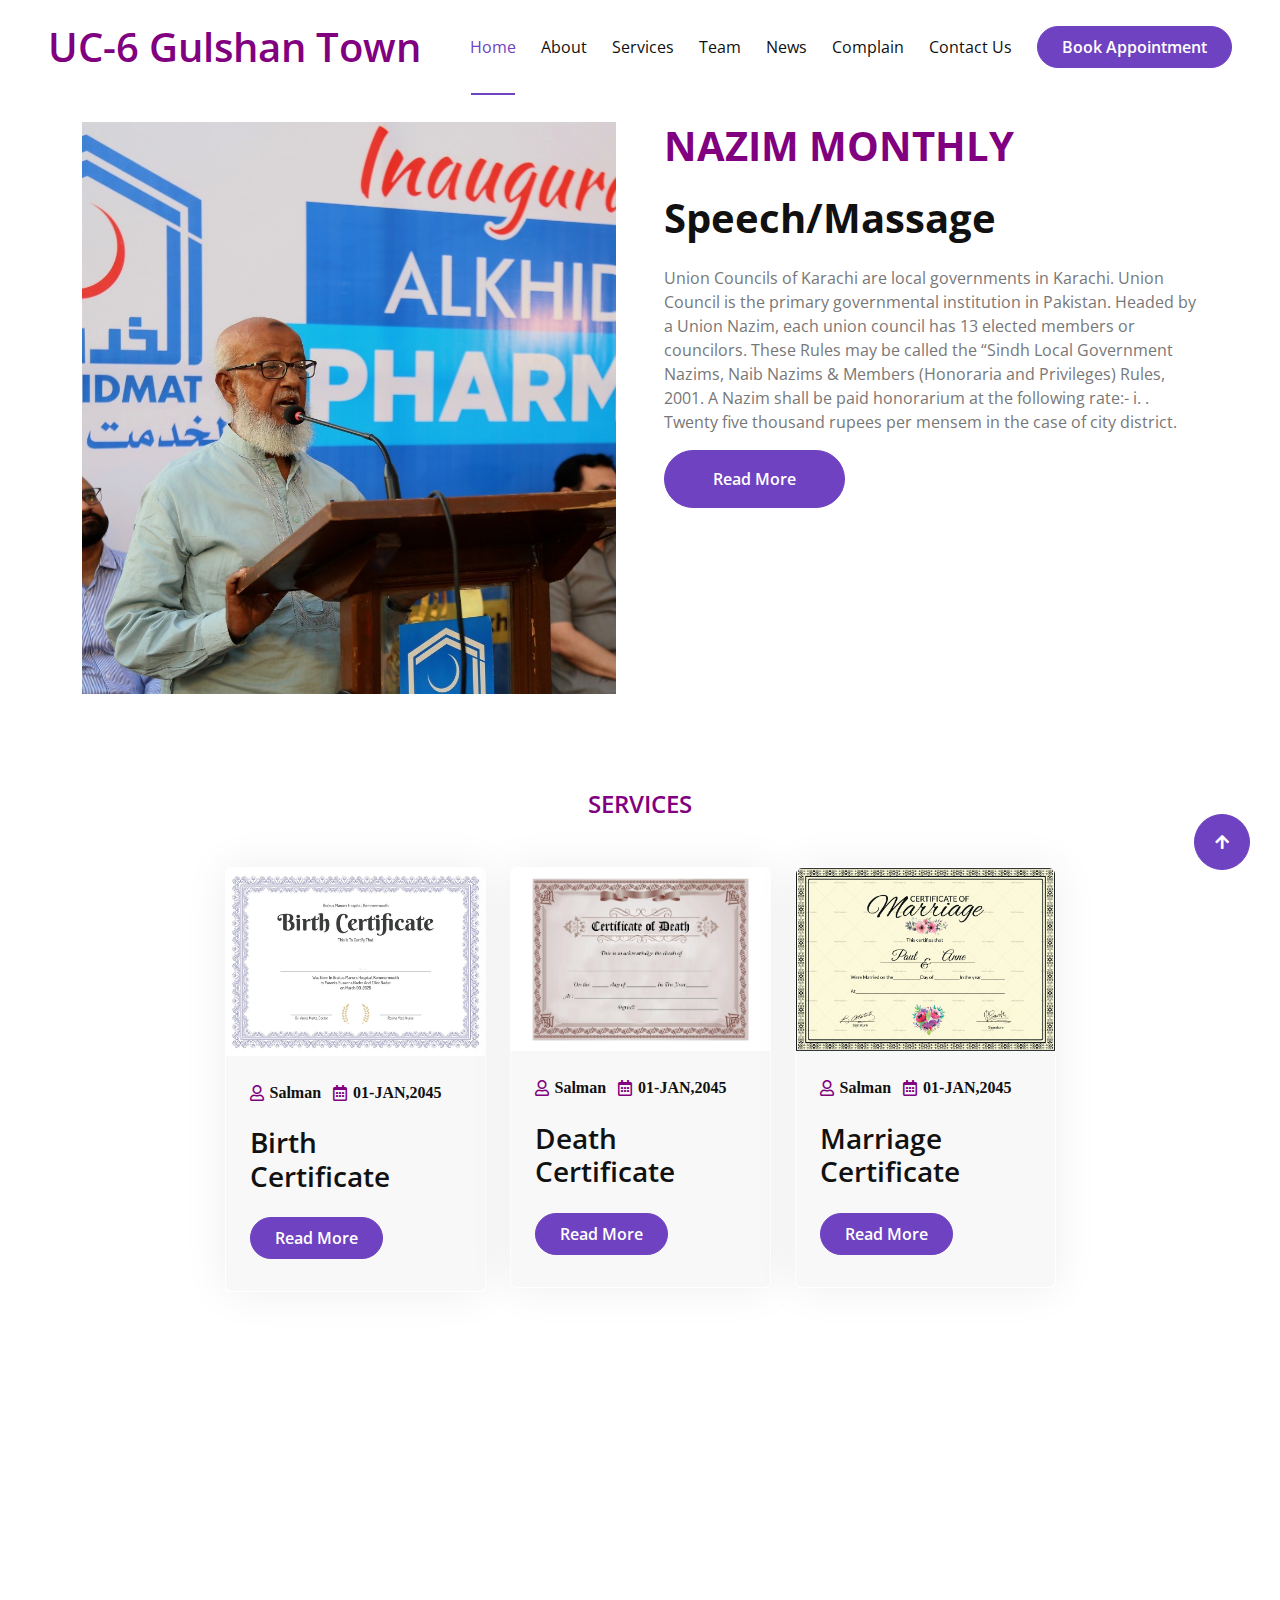
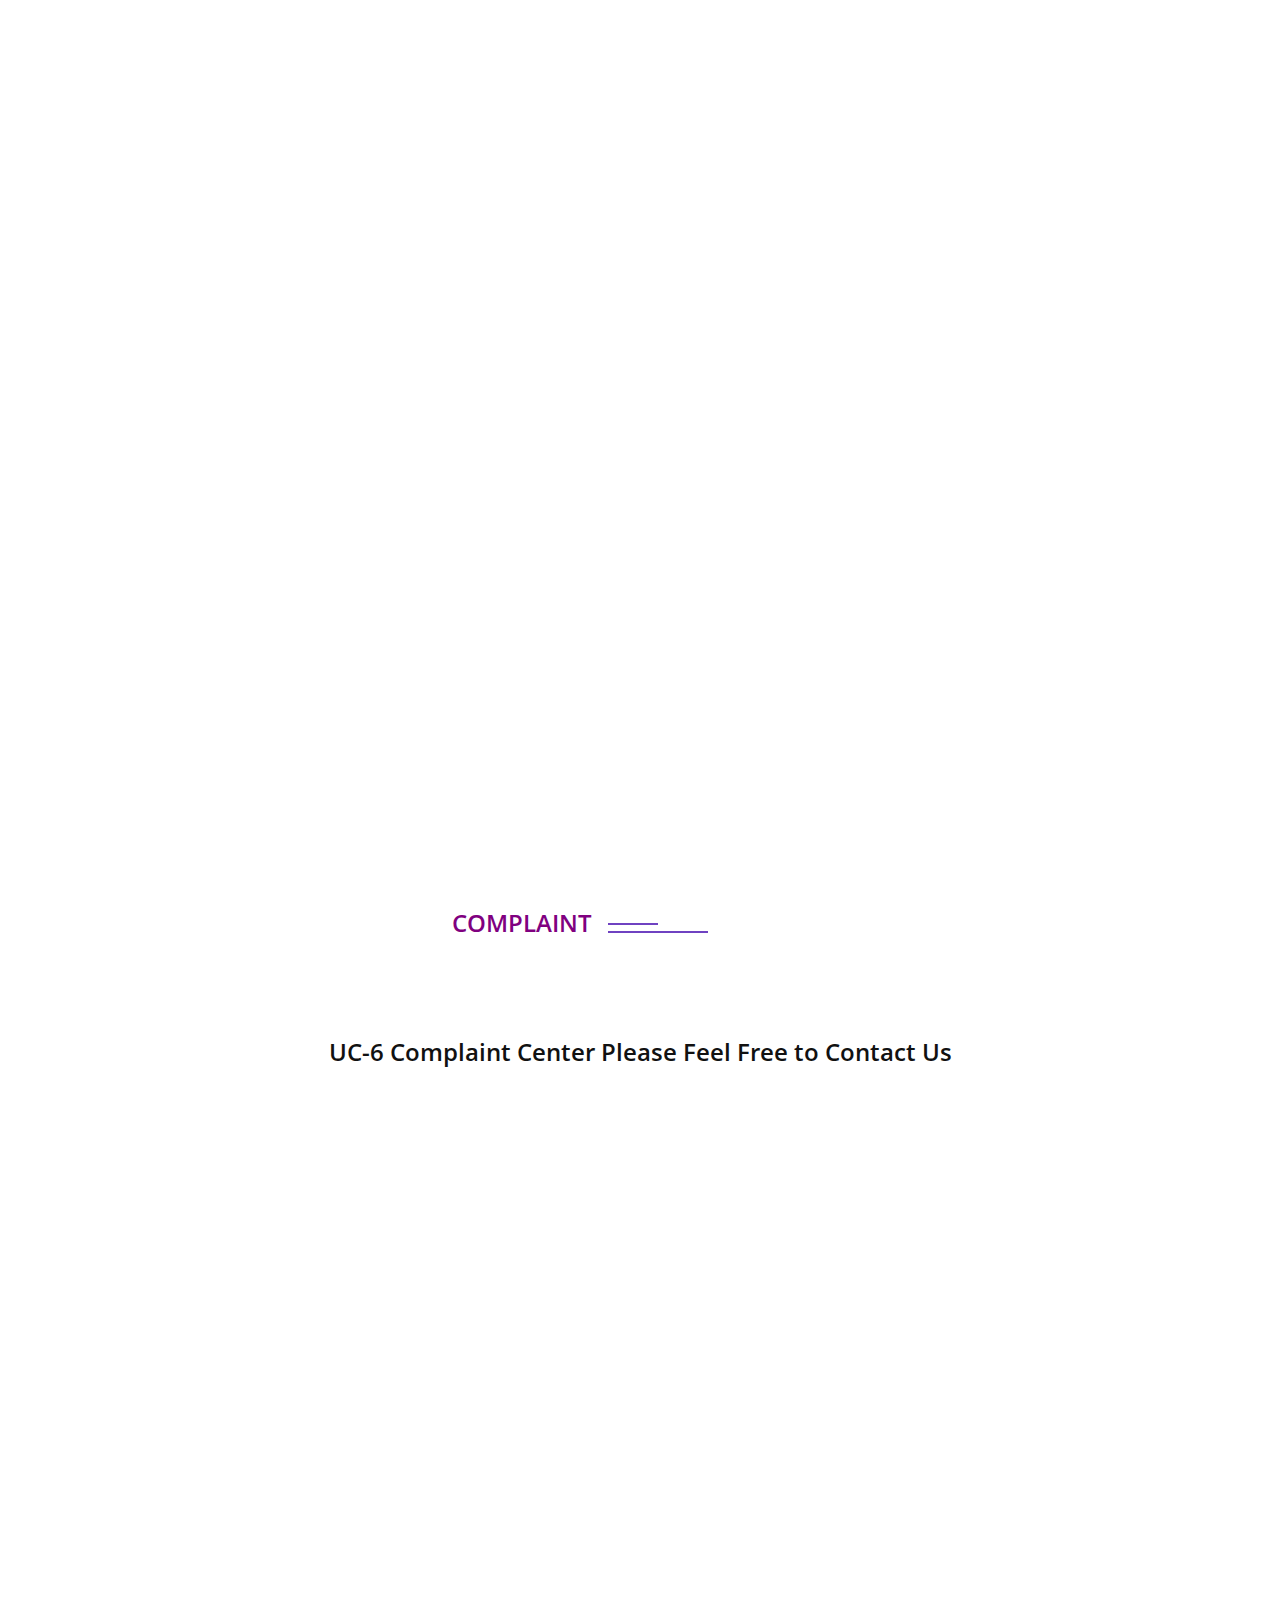
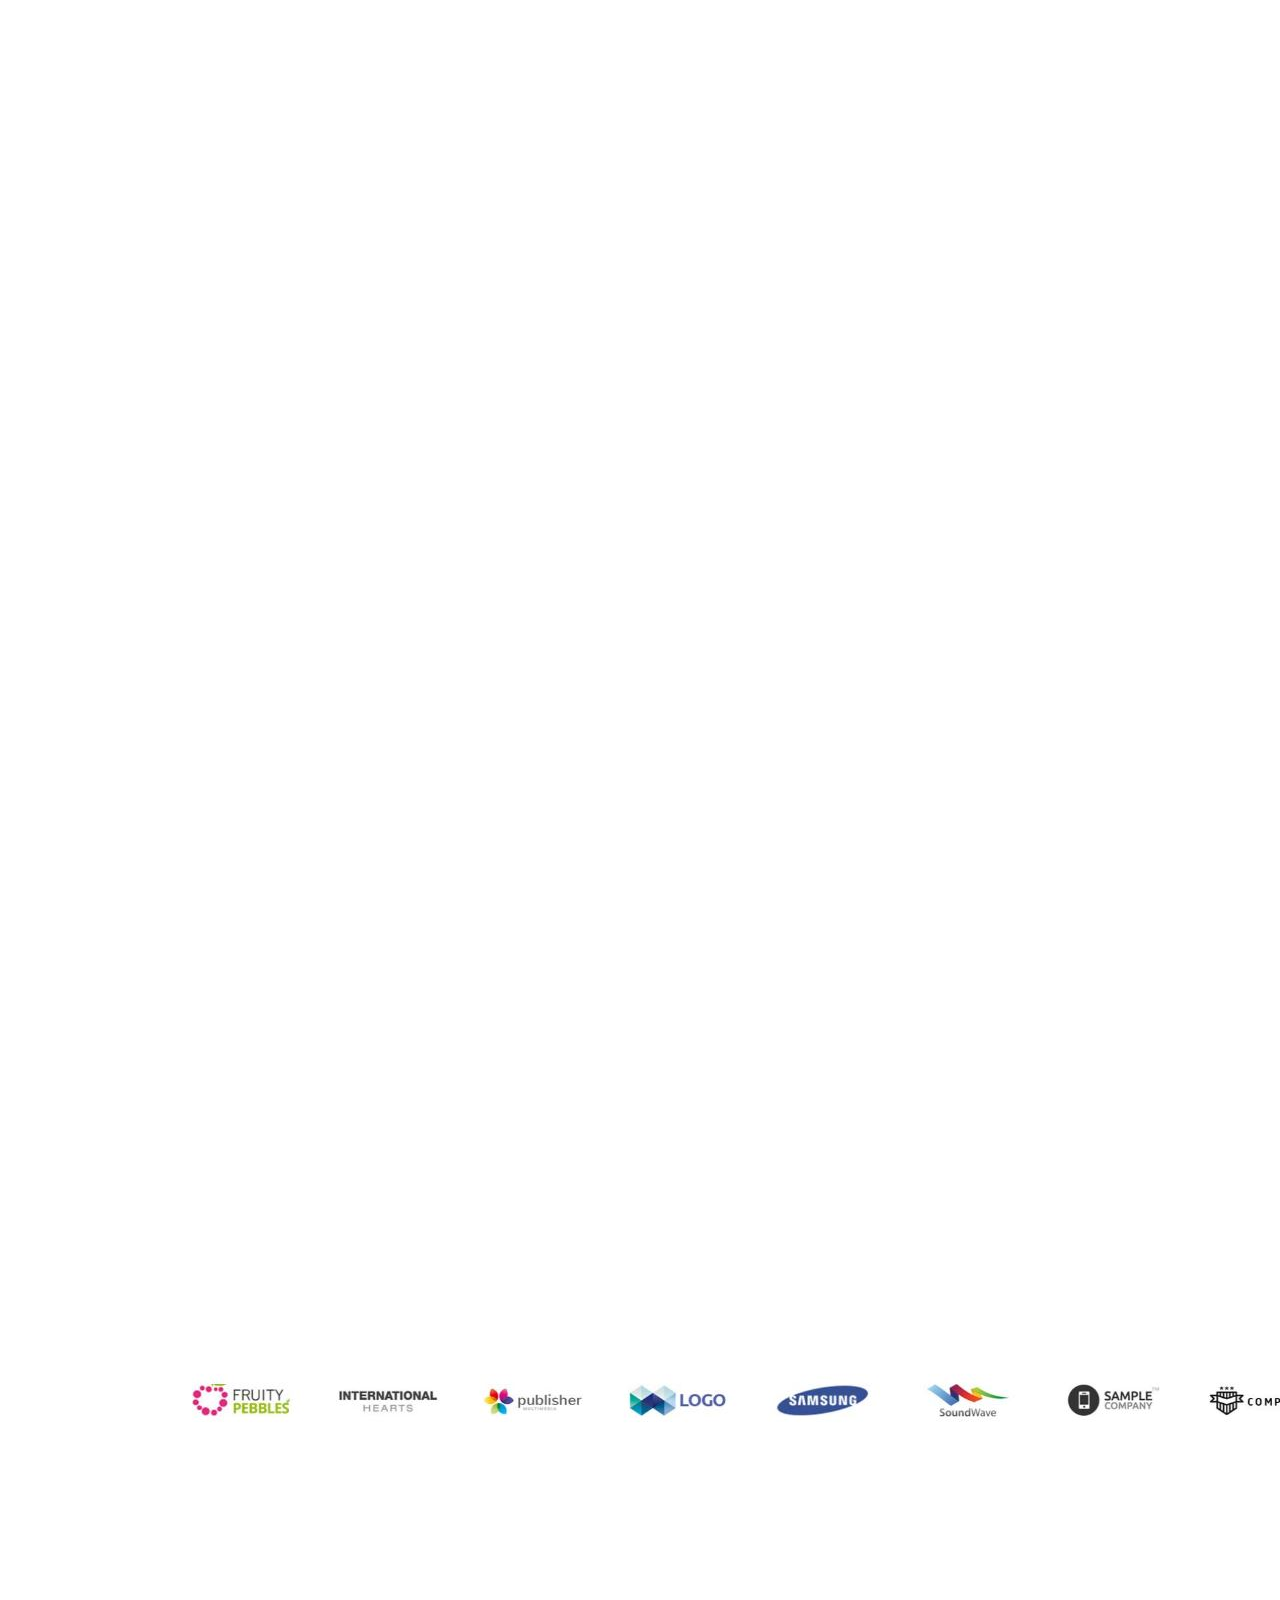
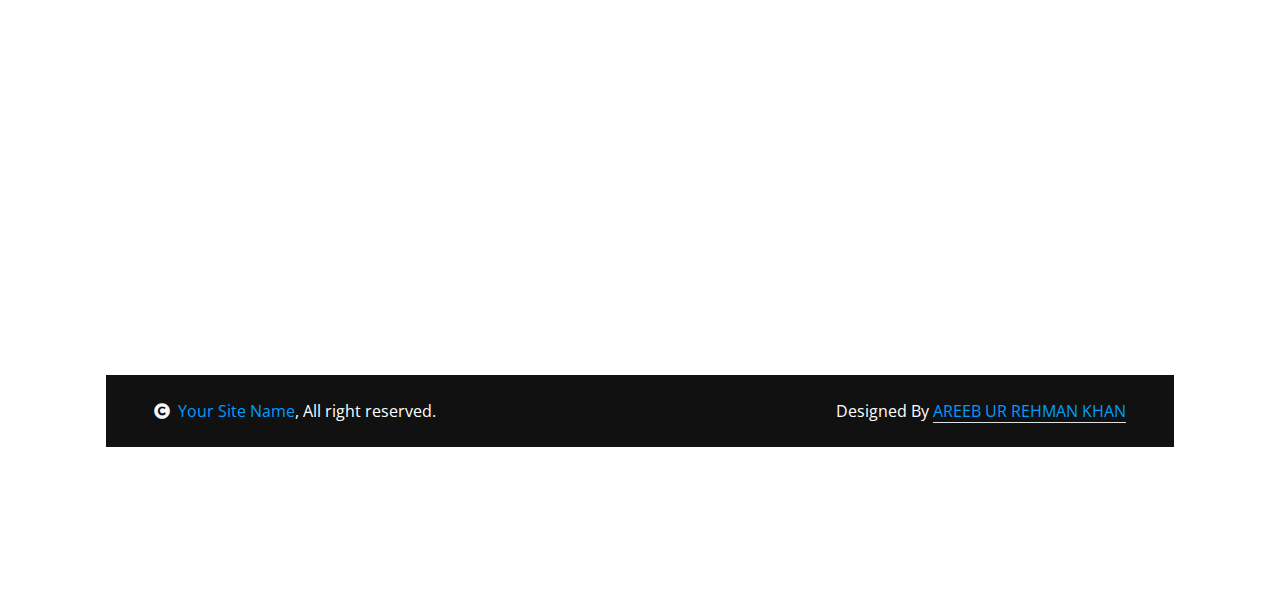
==== index.html @ ea9387a1 "first commit" ====
<!DOCTYPE html>
<html lang="en">

<head>
    <meta charset="utf-8">
    <title>UC-6 Gulshan Town</title>
    <meta content="width=device-width, initial-scale=1.0" name="viewport">
    <meta content="" name="keywords">
    <meta content="" name="description">

    <!-- Google Web Fonts -->
    <link rel="preconnect" href="https://fonts.googleapis.com">
    <link rel="preconnect" href="https://fonts.gstatic.com" crossorigin>
    <link
        href="https://fonts.googleapis.com/css2?family=Open+Sans:wght@400;500;600&family=Playfair+Display:wght@400;500;600&display=swap"
        rel="stylesheet">

    <!-- Icon Font Stylesheet -->
    <link rel="stylesheet" href="https://use.fontawesome.com/releases/v5.15.4/css/all.css" />
    <link href="https://cdn.jsdelivr.net/npm/bootstrap-icons@1.4.1/font/bootstrap-icons.css" rel="stylesheet">

    <!-- Libraries Stylesheet -->
    <link href="lib/animate/animate.min.css" rel="stylesheet">
    <link href="lib/owlcarousel/assets/owl.carousel.min.css" rel="stylesheet">


    <!-- Customized Bootstrap Stylesheet -->
    <link href="css/bootstrap.min.css" rel="stylesheet">

    <!-- Template Stylesheet -->
    <link href="css/style.css" rel="stylesheet">
    <link href="css/custom.css" rel="stylesheet">
</head>

<body>




    <!-- Navbar & Hero Start -->
    <div class="container-fluid position-relative p-0">
        <nav class="navbar navbar-expand-lg navbar-light bg-white px-4 px-lg-5 py-3 py-lg-0">
            <a href="index.html" class="navbar-brand p-0">
                <h1 class=" text-primary       m-0">UC-6 Gulshan Town</h1>
                <!-- <img src="img/logo.png" alt="Logo"> -->
            </a>
            <button class="navbar-toggler" type="button" data-bs-toggle="collapse" data-bs-target="#navbarCollapse">
                <span class="fa fa-bars"></span>
            </button>
            <div class="collapse navbar-collapse" id="navbarCollapse">
                <div class="navbar-nav ms-auto py-0">
                    <a href="index.html" class="nav-item nav-link active">Home</a>
                    <a href="about.html" class="nav-item nav-link">About</a>
                    <a href="service.html" class="nav-item nav-link">Services</a>

                    <a href="team.html" class="nav-item nav-link">Team</a>

                    <a href="news.html" class="nav-item nav-link">News</a>
                    <a href="complain.html" class="nav-item nav-link">Complain</a>
                    <a href="contact.html" class="nav-item nav-link">Contact Us</a>
                </div>
                <a href="#" class="btn btn-primary   rounded-pill text-white py-2 px-4 flex-wrap flex-sm-shrink-0">Book
                    Appointment</a>
            </div>
        </nav>

        <!-- Carousel Start -->
        <div class="container-fluid p-0 mb-5 wow fadeIn" data-wow-delay="0.1s">
            <div id="header-carousel" class="carousel slide" data-bs-ride="carousel">
                <div class="carousel-indicators">
                    <button type="button" data-bs-target="#header-carousel" data-bs-slide-to="0" class="active"
                        aria-current="true" aria-label="Slide 1">
                        <img class="img-fluid" src="https://b.rgbimg.com/cache1wM7Wd/users/j/ja/jazza/600/oEEg1GC.jpg"
                            alt="Image">
                    </button>
                    <button type="button" data-bs-target="#header-carousel" data-bs-slide-to="1" aria-label="Slide 2">
                        <img class="img-fluid" src="https://img.cricketworld.com/images/f-084391/karachi-stadium.jpg"
                            alt="Image">
                    </button>
                    <button type="button" data-bs-target="#header-carousel" data-bs-slide-to="2" aria-label="Slide 3">
                        <img class="img-fluid"
                            src="https://urbanduniya.com/wp-content/uploads/1461053_10152083912846119_1462583240_n.jpg"
                            alt="Image">
                    </button>
                </div>
                <div class="carousel-inner">
                    <div class="carousel-item active">
                        <img class="w-100" src="https://b.rgbimg.com/cache1wM7Wd/users/j/ja/jazza/600/oEEg1GC.jpg"
                            alt="Image">
                        <div class="carousel-caption">
                            <div class="p-3" style="max-width: 900px;">

                                <h5 class="text-white text-uppercase fw-bold mb-4" style="letter-spacing: 3px;">FAMILY
                                    PARK BLOCK 02</h5>
                                <h1 class="display-1 text-capitalize text-white mb-4">NASIR HUSSAIN SHAHEED</h1>
                                <a class="btn btn-primary rounded-pill text-white py-3   px-5 mb-5 "
                                    href="#">COMPLAIN</a>
                                <a class="btn btn-primary rounded-pill text-white py-3 px-5 mb-5  " href="#">CONTACT</a>
                            </div>
                        </div>
                    </div>
                    <div class="carousel-item">
                        <img class="w-100" src="https://img.cricketworld.com/images/f-084391/karachi-stadium.jpg"
                            alt="Image">
                        <div class="carousel-caption">
                            <div class="p-3" style="max-width: 900px;">

                                <h1 class="display-1 text-capitalize text-white mb-4">CRICKET STADIUM</h1>
                                <a class="btn btn-primary rounded-pill text-white py-3   px-5 mb-5 "
                                    href="#">COMPLAIN</a>
                                <a class="btn btn-primary rounded-pill text-white py-3 px-5 mb-5  " href="#">CONTACT</a>
                            </div>
                        </div>
                    </div>
                    <div class="carousel-item">
                        <img class="w-100"
                            src="https://urbanduniya.com/wp-content/uploads/1461053_10152083912846119_1462583240_n.jpg"
                            alt="Image">
                        <div class="carousel-caption">
                            <div class="p-3" style="max-width: 700px;">

                                <h1 class="display-1 text-white mb-0 animated zoomIn ">MAZAR E QUAID</h1>
                                <a class="btn btn-primary rounded-pill text-white py-3   px-5 mb-5 "
                                    href="#">COMPLAIN</a>
                                <a  class="btn btn-primary   rounded-pill text-white py-3 px-5 mb-5  " href="#">CONTACT</a>
                            </div>
                        </div>
                    </div>
                </div>
                <button class="carousel-control-prev" type="button" data-bs-target="#header-carousel"
                    data-bs-slide="prev">
                    <span class="carousel-control-prev-icon" aria-hidden="true"></span>
                    <span class="visually-hidden">Previous</span>
                </button>
                <button class="carousel-control-next" type="button" data-bs-target="#header-carousel"
                    data-bs-slide="next">
                    <span class="carousel-control-next-icon" aria-hidden="true"></span>
                    <span class="visually-hidden">Next</span>
                </button>
            </div>
        </div>
        <!-- Carousel End -->





        <!-- About Start -->
        <div class="container-xxl py-5">
            <div class="container">
                <div class="row g-5">
                    <div class="col-lg-6 wow fadeInUp" data-wow-delay="0.1s">

                        <img class="img-fluid" src="img/uc6.jpg" height="50px" alt="">

                    </div>
                    <div class="col-lg-6 wow fadeInUp" data-wow-delay="0.5s">
                        <div class="h-100">

                            <h1 class="display-6 mb-4 text-primary  ">NAZIM MONTHLY </h1>
                            <h1 class="display-6 mb-4 text-dark ">Speech/Massage
                            </h1>

                            <p>Union Councils of Karachi are local governments in Karachi. Union Council is the primary
                                governmental institution in Pakistan. Headed by a Union Nazim, each union council has 13
                                elected members or councilors. These Rules may be called the “Sindh Local Government
                                Nazims, Naib Nazims & Members (Honoraria and Privileges) Rules, 2001. A Nazim shall be
                                paid honorarium at the following rate:- i. . Twenty five thousand rupees per mensem in
                                the case of city district.</p>

                            <a class="btn btn-primary  rounded-pill py-3 px-5" href="">Read More</a>
                        </div>
                    </div>
                </div>
            </div>
        </div>
        <!-- About End -->


        <!-- Service Start -->
        <div class="container-xxl py-5">
            <div class="container">
                <div class="text-center mx-auto mb-5 wow fadeInUp" data-wow-delay="0.1s" style="max-width: 600px;">
                    <h4 class="section-title bg-white text-center text-primary px-3">Services</h4>

                </div>
                <div class="row g-4 justify-content-center">
                    <div class="col-md-6 col-lg-4 col-xl-3 wow fadeInUp" data-wow-delay="0.1s">
                        <div class="service-item rounded">
                            <div class="service-img rounded-top">
                                <img src="./img/uc-certificate.jpg" class="img-fluid rounded-top w-100" alt="">
                            </div>
                            <div class="service-content rounded-bottom bg-light p-4">
                                <div class="service-content-inner">
                                    <i class="far fa-user text-primary me-2">
                                        <h6 class="mb-4">Salman</h6>
                                    </i>
                                    <i class="far fa-calendar-alt text-primary me-2">
                                        <h6 class="mb-4">01-JAN,2045</h6>
                                    </i>

                                    <h3 class="mb-4">Birth Certificate</h3>
                                    <a href="#" class="btn btn-primary rounded-pill text-white py-2 px-4 mb-2">Read
                                        More</a>
                                </div>
                            </div>
                        </div>
                    </div>


                    <div class="col-md-6 col-lg-4 col-xl-3 wow fadeInUp" data-wow-delay="0.3s">
                        <div class="service-item rounded">
                            <div class="service-img rounded-top">
                                <img src="img/uc-cer2.jpg" class="img-fluid rounded-top w-100" alt="">
                            </div>
                            <div class="service-content rounded-bottom bg-light p-4">
                                <div class="service-content-inner">
                                    <i class="far fa-user text-primary me-2">
                                        <h6 class="mb-4">Salman</h6>
                                    </i>
                                    <i class="far fa-calendar-alt text-primary me-2">
                                        <h6 class="mb-4">01-JAN,2045</h6>
                                    </i>

                                    <h3 class="mb-4">Death Certificate</h3>
                                    <a href="#" class="btn btn-primary rounded-pill text-white py-2 px-4 mb-2">Read
                                        More</a>
                                </div>
                            </div>
                        </div>
                    </div>
                    <div class="col-md-6 col-lg-4 col-xl-3 wow fadeInUp" data-wow-delay="0.5s">
                        <div class="service-item rounded">
                            <div class="service-img rounded-top">
                                <img src="img/uc-cer3.png" class="img-fluid rounded-top w-100" alt="">
                            </div>
                            <div class="service-content rounded-bottom bg-light p-4">
                                <div class="service-content-inner">
                                    <i class="far fa-user text-primary me-2">
                                        <h6 class="mb-4">Salman</h6>
                                    </i>
                                    <i class="far fa-calendar-alt text-primary me-2">
                                        <h6 class="mb-4">01-JAN,2045</h6>
                                    </i>

                                    <h3 class="mb-4">Marriage Certificate</h3>
                                    <a href="#" class="btn btn-primary rounded-pill text-white py-2 px-4 mb-2">Read
                                        More</a>
                                </div>
                            </div>
                        </div>
                    </div>
                    <!-- Service End -->

                    <div class="container-xxl py-5">
                        <div class="container">
                            <div class="text-center mx-auto mb-5 wow fadeInUp" data-wow-delay="0.1s"
                                style="max-width: 600px;">
                                <h4 class="section-title bg-white text-center text-primary px-3">Our Projects</h4>

                            </div>


                            <div class="container-fluid appointment py-5">
                                <div class="container py-5">
                                    <div class="row g-5 align-items-center">
                                        <div class="col-lg-6 wow fadeInLeft" data-wow-delay="0.2">
                                            <div class="section-title text-start">
                                                <h4 class="sub-title pe-3 mb-0">UC-06 GULSHAN TOWN</h4>
                                                <h5 class="display-4 mb-4">Work In Progress</h5>
                                                <p class="mb-4">Lorem ipsum dolor sit amet consectetur adipisicing elit.
                                                    Quaerat
                                                    deleniti amet at atque sequi quibusdam cumque itaque repudiandae
                                                    temporibus,
                                                    eius nam mollitia voluptas maxime veniam necessitatibus saepe in ab?
                                                    Repellat!</p>
                                                <div class="row g-4">
                                                    <div class="col-sm-6">
                                                        <div class="d-flex flex-column h-100">

                                                        </div>
                                                    </div>

                                                </div>
                                            </div>
                                        </div>
                                        <div class="foo col-lg-6 wow fadeInRight" data-wow-delay="0.4s">

                                            <img src="https://th.bing.com/th/id/OIP.B89CUARVgkIODyZgSgfbdQHaE8?rs=1&pid=ImgDetMain"
                                                alt="">

                                        </div>
                                    </div>
                                </div>
                            </div>
                        </div>

                        <div class="container-xxl py-5">
                            <div class="container">
                                <div class="text-center mx-auto mb-5 wow fadeInUp" data-wow-delay="0.1s"
                                    style="max-width: 600px;">
                                    <h4 class="section-title bg-white text-center text-primary px-3"> NEWS & EVENTS</h4>

                                </div>



                            </div>
                            <div class="row g-4 justify-content-center">
                                <div class="col-md-6 col-lg-4 col-xl-3 wow fadeInUp" data-wow-delay="0.1s">
                                    <div class="service-item rounded">
                                        <div class="service-img rounded-top">
                                            <img src="https://www.geo.tv/assets/uploads/updates/2022-09-05/l_438188_025132_updates.jpg"
                                                class="img-fluid rounded-top w-100" alt="">
                                        </div>
                                        <div class="service-con rounded-bottom bg-light p-4">
                                            <div class="service-content-inner">
                                                <h6 class="mb-4">Issus of supreme coa</h6>
                                            </div>
                                        </div>
                                    </div>
                                </div>


                                <div class="col-md-6 col-lg-4 col-xl-3 wow fadeInUp" data-wow-delay="0.3s">
                                    <div class="service-item rounded">
                                        <div class="service-img rounded-top">
                                            <img src="https://th.bing.com/th/id/OIP.62iCfwhTjwfzvOsRfZ5H9AHaEK?rs=1&pid=ImgDetMain"
                                                class="img-fluid rounded-top w-100" alt="">
                                        </div>
                                        <div class="service-con rounded-bottom bg-light p-4">
                                            <div class="service-content-inner">
                                                <h6 class="mb-4">Pakistan T20 </h6>

                                            </div>
                                        </div>
                                    </div>
                                </div>
                                <div class="col-md-6 col-lg-4 col-xl-3 wow fadeInUp" data-wow-delay="0.3s">
                                    <div class="service-item rounded">
                                        <div class="service-img rounded-top">
                                            <img src="https://th.bing.com/th/id/OIP.62iCfwhTjwfzvOsRfZ5H9AHaEK?rs=1&pid=ImgDetMain"
                                                class="img-fluid rounded-top w-100" alt="">
                                        </div>
                                        <div class="service-con rounded-bottom bg-light p-4">
                                            <div class="service-content-inner">
                                                <h6 class="mb-4">Pakistan T20 </h6>

                                            </div>
                                        </div>
                                    </div>
                                </div>
                                <div class="fo col-md-6 col-lg-4 col-xl-3 wow fadeInUp" data-wow-delay="0.1s">
                                    <div class="service-item rounded">
                                        <div class="service-img rounded-top">
                                            <img src="https://www.geo.tv/assets/uploads/updates/2022-09-05/l_438188_025132_updates.jpg"
                                                class="img-fluid rounded-top w-100" alt="">
                                        </div>
                                        <div class="service-con rounded-bottom bg-light p-4">
                                            <div class="service-content-inner">
                                                <h6 class="mb-4">Issus of supreme coa</h6>
                                            </div>
                                        </div>
                                    </div>
                                </div>
                                <div class="fo col-md-6 col-lg-4 col-xl-3 wow fadeInUp" data-wow-delay="0.1s">
                                    <div class="service-item rounded">
                                        <div class="service-img rounded-top">
                                            <img src="https://www.geo.tv/assets/uploads/updates/2022-09-05/l_438188_025132_updates.jpg"
                                                class="img-fluid rounded-top w-100" alt="">
                                        </div>
                                        <div class="service-con rounded-bottom bg-light p-4">
                                            <div class="service-content-inner">
                                                <h6 class="mb-4">Issus of supreme coa</h6>
                                            </div>
                                        </div>
                                    </div>
                                </div>
                                <div class="fo col-md-6 col-lg-4 col-xl-3 wow fadeInUp" data-wow-delay="0.1s">
                                    <div class="service-item rounded">
                                        <div class="service-img rounded-top">
                                            <img src="https://www.geo.tv/assets/uploads/updates/2022-09-05/l_438188_025132_updates.jpg"
                                                class="img-fluid rounded-top w-100" alt="">
                                        </div>
                                        <div class="service-con rounded-bottom bg-light p-4">
                                            <div class="service-content-inner">
                                                <h6 class="mb-4">Issus of supreme coa</h6>
                                            </div>
                                        </div>
                                    </div>
                                </div>
                                <div class="fo col-md-6 col-lg-4 col-xl-3 wow fadeInUp" data-wow-delay="0.1s">
                                    <div class="service-item rounded">
                                        <div class="service-img rounded-top">
                                            <img src="https://www.geo.tv/assets/uploads/updates/2022-09-05/l_438188_025132_updates.jpg"
                                                class="img-fluid rounded-top w-100" alt="">
                                        </div>
                                        <div class="service-con rounded-bottom bg-light p-4">
                                            <div class="service-content-inner">
                                                <h6 class="mb-4">Issus of supreme coa</h6>
                                            </div>
                                        </div>
                                    </div>
                                </div>
                                <div class="fo col-md-6 col-lg-4 col-xl-3 wow fadeInUp" data-wow-delay="0.1s">
                                    <div class="service-item rounded">
                                        <div class="service-img rounded-top">
                                            <img src="https://www.geo.tv/assets/uploads/updates/2022-09-05/l_438188_025132_updates.jpg"
                                                class="img-fluid rounded-top w-100" alt="">
                                        </div>
                                        <div class="service-con rounded-bottom bg-light p-4">
                                            <div class="service-content-inner">
                                                <h6 class="mb-4">Issus of supreme coa</h6>
                                            </div>
                                        </div>
                                    </div>
                                </div>
                                <div class="fo col-md-6 col-lg-4 col-xl-3 wow fadeInUp" data-wow-delay="0.1s">
                                    <div class="service-item rounded">
                                        <div class="service-img rounded-top">
                                            <img src="https://www.geo.tv/assets/uploads/updates/2022-09-05/l_438188_025132_updates.jpg"
                                                class="img-fluid rounded-top w-100" alt="">
                                        </div>
                                        <div class="service-con rounded-bottom bg-light p-4">
                                            <div class="service-content-inner">
                                                <h6 class="mb-4">Issus of supreme coa</h6>
                                            </div>

                                        </div>

                                    </div>

                                </div>
                                <div class="container-fluid appointment py-5">
                                    <div class="sub-sty">
                                        <h4 class="sub-title px-3 mb-0">COMPLAINT</h4>
                                    </div>
                                    <h2 class="mb-0" style="text-align: center; font-size: x-large;">UC-6 Complaint
                                        Center Please Feel Free to Contact Us</h2>

                                    <div class="container py-5">
                                        <div class="row g-5 align-items-center">
                                            <div class="col-lg-6 wow fadeInLeft" data-wow-delay="0.2">
                                                <div class="section-title text-start">
                                                    <i class="fa fa-reply text-primary me-2">
                                                        Reply within 24 hours

                                                    </i>

                                                    <i class="fa fa-phone-alt text-primary me-3">
                                                        24 hrs telephone support
                                                    </i>

                                                    <h6 class=""></h6>
                                                    <p class="mb-4">Gulshan-e-Iqbal UC-6 is a vibrant and populous
                                                        locality situated in the heart of Karachi, Pakistan. Known for
                                                        its dynamic atmosphere and diverse community, this area embodies
                                                        the bustling spirit of the city. Lined with a mix of residential
                                                        and commercial spaces, Gulshan-e-Iqbal UC-6 offers a wide range
                                                        of amenities, including markets, parks, and educational
                                                        institutions. The streets are alive with the hustle and bustle
                                                        of daily life, where people from various walks of life come
                                                        together, creating a unique tapestry of cultures and traditions.
                                                        It is a place where modernity meets tradition, and where the
                                                        energy of Karachi truly comes to life. </p>
                                                    <div class="row g-4">

                                                        <div class="cont">
                                                            <div class="phone">
                                                                <i class="fa fa-phone-alt text-blue">
                                                                </i>
                                                            </div>
                                                            <h5 class="mb-2">Call to ask any question</h5>
                                                            <h4 class="text-primary mb-0">+92 319 8301854</h4>
                                                        </div>

                                                        <div class="col-sm-6">

                                                            <div class="d-flex flex-column h-100">


                                                            </div>
                                                        </div>

                                                    </div>
                                                </div>

                                            </div>
                                            <div class=" col-lg-6 wow fadeInRight" data-wow-delay="0.4s">
                                                <div class="appointment-form rounded p-5">
                                                    <h2>Complaint Form</h2>

                                                    <form>
                                                        <div class="row ">
                                                            <div class="col-xl-6">
                                                                <input type="text" style="margin-left: -7px;"
                                                                    class="form-control py-3 border-primary bg-transparent text-white"
                                                                    placeholder="First Name">
                                                            </div>
                                                            <div class="col-xl-6">
                                                                <input type="email" style="margin-left: -7px;"
                                                                    class="form-control py-3 border-primary bg-transparent text-white"
                                                                    placeholder="Email">
                                                            </div>
                                                            <div class="col-xl-6">
                                                                <input type="phone" style="margin-left: -7px;"
                                                                    class="form-control py-3 border-primary bg-transparent"
                                                                    placeholder="Phone">
                                                            </div>
                                                            <div class="col-xl-6">
                                                                <input type="text" style="margin-left: -7px;"
                                                                    class="form-control py-3 border-primary bg-transparent"
                                                                    placeholder="Complain">
                                                            </div>




                                                            <div class="col-12">
                                                                <button type="button" style="margin-left: -7px;"
                                                                    class="btn btn-primary text-white w-100 py-3 px-5">SUBMIT
                                                                    NOW</button>
                                                            </div>
                                                        </div>
                                                    </form>
                                                </div>
                                            </div>
                                        </div>
                                    </div>
                                </div>

                              
                             


                                <!-- Testimonial Start -->
                                <div class="container-xxl py-5">
                                    <div class="container">
                                        <div class="text-center mx-auto mb-5 wow fadeInUp" data-wow-delay="0.1s"
                                            style="max-width: 600px;">
                                            <h6 class="section-title bg-white text-center text-primary px-3">Testimonial
                                            </h6>
                                            <h1 class="display-6 mb-4">What Our Residents Say About Our Services
                                            </h1>
                                        </div>
                                        <div class="owl-carousel testimonial-carousel wow fadeInUp"
                                            data-wow-delay="0.1s">
                                            <div class="testimonial-item bg-light rounded p-4">
                                                <div class="d-flex align-items-center mb-4">
                                                    <img class="flex-shrink-0 rounded-circle border p-1"
                                                        src="img/testimonial-5.jpg" alt="">
                                                    <div class="ms-4">
                                                        <h5 class="mb-1">Anila</h5>
                                                        <span>PROFESSOR</span>
                                                    </div>
                                                </div>
                                                <p class="mb-0">Gulshan-e-Iqbal Karachi ka UC (Union Council) No. 6 hai. Yeh ek shehri idaara hai jo aam taur par aik tajziyaati, idaari, aur kaanuni wakil ke zariye shehri hawala se munsalik.</p>
                                            </div>
                                            <div class="testimonial-item bg-light rounded p-4">
                                                <div class="d-flex align-items-center mb-4">
                                                    <img class="flex-shrink-0 rounded-circle border p-1"
                                                        src="img/testimonial-2.jpg" alt="">
                                                    <div class="ms-4">
                                                        <h5 class="mb-1">Samiaullah</h5>
                                                        <span>DUPTY COMMISSIONER</span>
                                                    </div>
                                                </div>
                                                <p class="mb-0">Gulshan-e-Iqbal Karachi ka UC (Union Council) No. 6 hai. Yeh ek shehri idaara hai jo aam taur par aik tajziyaati, idaari, aur kaanuni wakil ke zariye shehri hawala se munsalik.</p>
                                            </div>
                                            <div class="testimonial-item bg-light rounded p-4">
                                                <div class="d-flex align-items-center mb-4">
                                                    <img class="flex-shrink-0 rounded-circle border p-1"
                                                        src="img/testimonial-3.jpg" alt="">
                                                    <div class="ms-4">
                                                        <h5 class="mb-1">Shoaib Anwar</h5>
                                                        <span>Assistant Director</span>
                                                    </div>
                                                </div>
                                                <p class="mb-0">Gulshan-e-Iqbal Karachi ka UC (Union Council) No. 6 hai. Yeh ek shehri idaara hai jo aam taur par aik tajziyaati, idaari, aur kaanuni wakil ke zariye shehri hawala se munsalik.</p>
                                            </div>
                                            <div class="testimonial-item bg-light rounded p-4">
                                                <div class="d-flex align-items-center mb-4">
                                                    <img class="flex-shrink-0 rounded-circle border p-1"
                                                        src="img/testimonial-4.jpg" alt="">
                                                    <div class="ms-4">
                                                        <h5 class="mb-1">Munir Ahmed</h5>
                                                        <span>Advocate High Court(MA.LLB)</span>
                                                    </div>
                                                </div>
                                                <p class="mb-0">Gulshan-e-Iqbal Karachi ka UC (Union Council) No. 6 hai. Yeh ek shehri idaara hai jo aam taur par aik tajziyaati, idaari, aur kaanuni wakil ke zariye shehri hawala se munsalik.</p>
                                            </div>
                                           
                                        </div>
                                    </div>
                                </div>
                                <!-- Testimonial End -->

   <!-- Team Start -->
   <div class="container-xxl py-5">
    <div class="container">
        <div class="text-center mx-auto mb-5 wow fadeInUp" data-wow-delay="0.1s"
            style="max-width: 600px;">
            <h6 class="section-title bg-white text-center text-primary px-3">TEAM MEMBERS

            </h6>
            <h1 class="display-6 mb-4">Our Core Team


            </h1>
        </div>
        <div class="row g-4">
            <div class="col-lg-4 col-md-6 wow fadeInUp" data-wow-delay="0.1s">
                <div class="team-item text-center p-4">
                    <img class="img-fluid border rounded-circle w-75 p-2 mb-4"
                        src="img/user.jpg" alt="">
                    <div class="team-text">
                        <div class="team-title">
                            <h5 class="text-primary  fw-bold ">Fayaz ul Huda</h5>
                            <span  class="text-dark fw-bold ">UC CHAIRMAN</span>
                        </div>
                        <div class="team-social">
                            <a class="btn btn-square btn-primary rounded-circle"
                                href=""><i class="fab fa-facebook-f"></i></a>
                            <a class="btn btn-square btn-primary rounded-circle"
                                href=""><i class="fab fa-twitter"></i></a>
                            <a class="btn btn-square btn-primary rounded-circle"
                                href=""><i class="fab fa-instagram"></i></a>
                        </div>
                    </div>
                </div>
            </div>
            <div class="col-lg-4 col-md-6 wow fadeInUp" data-wow-delay="0.3s">
                <div class="team-item text-center p-4">
                    <img class="img-fluid border rounded-circle w-75 p-2 mb-4"
                        src="img/team-1.jpg" alt="">
                    <div class="team-text">
                        <div class="team-title">
                            <h5 class="text-primary  fw-bold ">Asif Azad</h5>
                            <span class="text-dark fw-bold ">VICE CHAIRMAN</span>
                        </div>
                        <div class="team-social">
                            <a class="btn btn-square btn-primary rounded-circle"
                                href=""><i class="fab fa-facebook-f"></i></a>
                            <a class="btn btn-square btn-primary rounded-circle"
                                href=""><i class="fab fa-twitter"></i></a>
                            <a class="btn btn-square btn-primary rounded-circle"
                                href=""><i class="fab fa-instagram"></i></a>
                        </div>
                    </div>
                </div>
            </div>
            
            <div class="col-lg-4 col-md-6 wow fadeInUp" data-wow-delay="0.5s">
                <div class="team-item text-center p-4">
                    <div class="text-center py-4">
                        <h4 class="text-primary" style="font-family: 'Gill Sans', 'Gill Sans MT', Calibri, 'Trebuchet MS', sans-serif;">Haq Nawaz</h4>
                        <p class="text-uppercase m-0" style="font-family: 'Gill Sans', 'Gill Sans MT', Calibri, 'Trebuchet MS', sans-serif;">SECRETARY</p>
                    </div>
                        
                        
                        
                    </div>
                </div>
            </div>
        </div>
    </div>
</div>
<!-- Team End -->
<div class="image">
    <img src="./img//ban.JPG" alt="">
</div>
                                <!-- Footer Start -->
        <div class="container-fluid footer py-5 wow fadeIn" data-wow-delay="0.2s">
            <div class="container py-5">
                <div class="row g-5">
                    <div class="col-md-6 col-lg-6 col-xl-3">
                        <div class="footer-item d-flex flex-column">
                            <h4 class="text-white mb-4"><i class="fas fa-star-of-life me-3"></i>UC-06</h4>
                            <p>Gulshan-e-Iqbal UC-6 is a vibrant and populous locality situated in the heart of Karachi, Pakistan.
                            </p>
                            <div class="d-flex align-items-center">
                                <i class="fas fa-share fa-2x text-white me-2"></i>
                                <a class="btn-square btn btn-primary text-white rounded-circle mx-1" href=""><i class="fab fa-facebook-f"></i></a>
                                <a class="btn-square btn btn-primary text-white rounded-circle mx-1" href=""><i class="fab fa-twitter"></i></a>
                                <a class="btn-square btn btn-primary text-white rounded-circle mx-1" href=""><i class="fab fa-instagram"></i></a>
                                <a class="btn-square btn btn-primary text-white rounded-circle mx-1" href=""><i class="fab fa-linkedin-in"></i></a>
                            </div>
                        </div>
                    </div>
                    <div class="col-md-6 col-lg-6 col-xl-3">
                        <div class="footer-item d-flex flex-column">
                            <h4 class="mb-4 text-white">Quick Links</h4>
                            <a href=""><i class="fas fa-angle-right me-2"></i> About Us</a>
                            <a href=""><i class="fas fa-angle-right me-2"></i> Contact Us</a>
                            <a href=""><i class="fas fa-angle-right me-2"></i> Privacy Policy</a>
                            <a href=""><i class="fas fa-angle-right me-2"></i> Terms & Conditions</a>
                            <a href=""><i class="fas fa-angle-right me-2"></i> Our Blog & News</a>
                            <a href=""><i class="fas fa-angle-right me-2"></i> Our Team</a>
                        </div>
                    </div>
                    <div class="col-md-6 col-lg-6 col-xl-3">
                        <div class="footer-item d-flex flex-column">
                            <h4 class="mb-4 text-white">Terapia Services</h4>
                            <a href=""><i class="fas fa-angle-right me-2"></i> All Services</a>
                            <a href=""><i class="fas fa-angle-right me-2"></i> Physiotherapy</a>
                            <a href=""><i class="fas fa-angle-right me-2"></i> Diagnostics</a>
                            <a href=""><i class="fas fa-angle-right me-2"></i> Manual Therapy</a>
                            <a href=""><i class="fas fa-angle-right me-2"></i> Massage Therapy</a>
                            <a href=""><i class="fas fa-angle-right me-2"></i> Rehabilitation</a>
                        </div>
                    </div>
                    <div class="col-md-6 col-lg-6 col-xl-3">
                        <div class="footer-item d-flex flex-column">
                            <h4 class="mb-4 text-white">Contact Info</h4>
                            <a href=""><i class="fa fa-map-marker-alt me-2"></i> 123 Street, New York, USA</a>
                            <a href=""><i class="fas fa-envelope me-2"></i> info@example.com</a>
                            <a href=""><i class="fas fa-envelope me-2"></i> info@example.com</a>
                            <a href=""><i class="fas fa-phone me-2"></i> +012 345 67890</a>
                            <a href="" class="mb-3"><i class="fas fa-print me-2"></i> +012 345 67890</a>
                        </div>
                    </div>
                </div>
            </div>
        </div>
        <!-- Footer End -->
        
        <!-- Copyright Start -->
        <div class="container-fluid copyright py-4">
            <div class="container">
                <div class="row g-4 align-items-center">
                    <div class="col-md-6 text-center text-md-start mb-md-0">
                        <span class="text-white"><a href="#"><i class="fas fa-copyright text-light me-2"></i>Your Site Name</a>, All right reserved.</span>
                    </div>
                    <div class="col-md-6 text-center text-md-end text-white">
                        <!--/*** This template is free as long as you keep the below author’s credit link/attribution link/backlink. ***/-->
                        <!--/*** If you'd like to use the template without the below author’s credit link/attribution link/backlink, ***/-->
                        <!--/*** you can purchase the Credit Removal License from "https://htmlcodex.com/credit-removal". ***/-->
                        Designed By <a class="border-bottom" href="https://htmlcodex.com">AREEB UR REHMAN KHAN</a>
                    </div>
                </div>
            </div>
        </div>
        <!-- Copyright End -->

        <!-- Back to Top -->
        <a href="#" class="btn btn-primary btn-lg-square back-to-top"><i class="fa fa-arrow-up"></i></a>   

                                <!-- JavaScript Libraries -->
                                <script src="https://code.jquery.com/jquery-3.4.1.min.js"></script>
                                <script
                                    src="https://cdn.jsdelivr.net/npm/bootstrap@5.0.0/dist/js/bootstrap.bundle.min.js"></script>
                                <script src="lib/wow/wow.min.js"></script>
                                <script src="lib/easing/easing.min.js"></script>
                                <script src="lib/waypoints/waypoints.min.js"></script>
                                <script src="lib/counterup/counterup.min.js"></script>
                                <script src="lib/owlcarousel/owl.carousel.min.js"></script>
                                <script src="lib/lightbox/js/lightbox.min.js"></script>

                                <!-- Template Javascript -->
                                <script src="js/main.js"></script>
</body>

</html>
---- css/style.css ----
/********** Template CSS **********/
:root {
   
        --bs-primary: #6f42c1;
        --bs-primary-hover: #563d7c;
    
    --secondary: #777777;
    --light: #F8F8F8;
    --dark: #252525;
}

.back-to-top {
    position: fixed;
    display: none;
    right: 30px;
    bottom: 30px;
    z-index: 99;
}


/*** Spinner ***/
#spinner {
    opacity: 0;
    visibility: hidden;
    transition: opacity .5s ease-out, visibility 0s linear .5s;
    z-index: 99999;
}

#spinner.show {
    transition: opacity .5s ease-out, visibility 0s linear 0s;
    visibility: visible;
    opacity: 1;
}


/*** Button ***/
.btn {
    font-weight: 500;
    transition: .5s;
}

.btn.btn-primary {
    color: #FFFFFF;
}

.btn-square {
    width: 38px;
    height: 38px;
}

.btn-sm-square {
    width: 32px;
    height: 32px;
}

.btn-lg-square {
    width: 48px;
    height: 48px;
}

.btn-square,
.btn-sm-square,
.btn-lg-square {
    padding: 0;
    display: flex;
    align-items: center;
    justify-content: center;
    font-weight: normal;
}


/*** Navbar ***/
.navbar .dropdown-toggle::after {
    border: none;
    content: "\f107";
    font-family: "Font Awesome 5 Free";
    font-weight: 900;
    vertical-align: middle;
    margin-left: 8px;
}

.navbar .navbar-nav .nav-link {
    margin-right: 30px;
    padding: 20px 0;
    color: #FFFFFF;
    font-weight: 500;
    outline: none;
}

.navbar .navbar-nav .nav-link:hover,
.navbar .navbar-nav .nav-link.active {
    color: var(--dark);
}

.navbar.sticky-top {
    top: -100px;
    transition: .5s;
}

@media (max-width: 991.98px) {
    .navbar .navbar-nav .nav-link {
        margin-right: 0;
        padding: 8px 0;
    }

    .navbar .navbar-nav {
        margin-top: 8px;
        border-top: 1px solid rgba(256, 256, 256, .1)
    }
}

@media (min-width: 992px) {
    .navbar .nav-item .dropdown-menu {
        display: block;
        visibility: hidden;
        top: 100%;
        transform: rotateX(-75deg);
        transform-origin: 0% 0%;
        transition: .5s;
        opacity: 0;
    }

    .navbar .nav-item:hover .dropdown-menu {
        transform: rotateX(0deg);
        visibility: visible;
        transition: .5s;
        opacity: 1;
    }
}


/*** Header ***/
#header-carousel .carousel-caption {
    top: 0;
    left: 0;
    right: 0;
    bottom: 0;
    display: flex;
    flex-direction: column;
    align-items: center;
    justify-content: center;
    background: rgba(0, 0, 0, .5);
    z-index: 1;
}

#header-carousel .carousel-control-prev,
#header-carousel .carousel-control-next {
    width: 10%;
}

#header-carousel .carousel-control-prev-icon,
#header-carousel .carousel-control-next-icon {
    width: 3rem;
    height: 3rem;
}

@media (max-width: 768px) {
    #header-carousel .carousel-item {
        position: relative;
        min-height: 500px;
    }
    
    #header-carousel .carousel-item img {
        position: absolute;
        width: 100%;
        height: 100%;
        object-fit: cover;
    }
}

#header-carousel .carousel-indicators [data-bs-target] {
    width: 60px;
    height: 60px;
    text-indent: 0;
    margin-bottom: 15px;
    border: 2px solid #FFFFFF;
    border-radius: 60px;
    overflow: hidden;
}

#header-carousel .carousel-indicators [data-bs-target] img {
    width: 100%;
    height: 100%;
    object-fit: cover;
}

.page-header {
    background: linear-gradient(rgba(0, 0, 0, .5), rgba(0, 0, 0, .5)), url(../img/carousel-1.jpg) center center no-repeat;
    background-size: cover;
}

.breadcrumb-item+.breadcrumb-item::before {
    color: var(--secondary);
}

.page-header .breadcrumb-item+.breadcrumb-item::before {
    color: var(--light);
}


/*** Section Title ***/
.section-title {
    position: relative;
    display: inline-block;
    text-transform: uppercase;
}

.section-title::before {
    position: absolute;
    content: "";
    width: calc(100% + 80px);
    height: 2px;
    top: 4px;
    left: -40px;
    background: var(--primary);
    z-index: -1;
}

.section-title::after {
    position: absolute;
    content: "";
    width: calc(100% + 120px);
    height: 2px;
    bottom: 4px;
    left: -60px;
    background: var(--primary);
    z-index: -1;
}

.section-title.text-start::before {
    width: calc(100% + 40px);
    left: 0;
}

.section-title.text-start::after {
    width: calc(100% + 60px);
    left: 0;
}



/*** Img Border ***/
.img-border {
    position: relative;
    height: 100%;
    min-height: 400px;
}

.img-border::before {
    position: absolute;
    content: "";
    top: 0;
    left: 0;
    right: 3rem;
    bottom: 3rem;
    border: 5px solid var(--primary);
    border-radius: 6px;
}

.img-border img {
    position: absolute;
    top: 3rem;
    left: 3rem;
    width: calc(100% - 3rem);
    height: calc(100% - 3rem);
    object-fit: cover;
    border-radius: 6px;
}


/*** Facts ***/
.fact-item {
    transition: .5s;
}

.fact-item:hover {
    margin-top: -10px;
    background: #FFFFFF !important;
    box-shadow: 0 0 45px rgba(0, 0, 0, .07);
}


/*** Service ***/
.service-item {
    box-shadow: 0 0 45px rgba(0, 0, 0, .07);
    border: 1px solid transparent;
    transition: .5s;
}

.service-item:hover {
    margin-top: -10px;
    box-shadow: none;
    border: 1px solid #DEE2E6;
}


/*** Feature ***/
.progress {
    height: 5px;
}

.progress .progress-bar {
    width: 0px;
    transition: 3s;
}


/*** Project ***/
.project-item a {
    position: absolute;
    width: 100%;
    height: 100%;
    top: 0;
    left: 0;
    display: flex;
    align-items: center;
    justify-content: center;
    color: #FFFFFF;
    background: rgba(0, 0, 0, .5);
    border-radius: 6px;
    opacity: 0;
    transition: .5s;
}

.project-item:hover a {
    opacity: 1;
}

.project-carousel .owl-dots {
    display: flex;
    align-items: center;
    justify-content: center;
    flex-wrap: wrap;
    margin-top: 20px;
}

.project-carousel .owl-dot {
    width: 35px;
    height: 35px;
    margin: 3px;
    display: flex;
    align-items: center;
    justify-content: center;
    border: 1px solid #DEE2E6;
    border-radius: 35px;
    transition: .5s;
}

.project-carousel .owl-dot:hover,
.project-carousel .owl-dot.active {
    color: #FFFFFF;
    border-color: var(--primary);
    background: var(--primary);
}


/*** Team ***/
.team-item {
    box-shadow: 0 0 45px rgba(0, 0, 0, .07);
}

.team-item .team-text {
    position: relative;
    height: 65px;
    overflow: hidden;
}

.team-item .team-title {
    position: absolute;
    width: 100%;
    height: 100%;
    top: 0;
    left: 0;
    display: flex;
    flex-direction: column;
    align-items: center;
    justify-content: center;
    transition: .5s;
}

.team-item:hover .team-title {
    top: -65px;
}

.team-item .team-social {
    position: absolute;
    width: 100%;
    height: 100%;
    top: 65px;
    left: 0;
    display: flex;
    align-items: center;
    justify-content: center;
    background: #FFFFFF;
    transition: .5s;
}

.team-item .team-social .btn {
    margin: 0 3px;
}

.team-item:hover .team-social {
    top: 0;
}


/*** Testimonial ***/

.testimonial-carousel .owl-item .testimonial-item img {
    width: 60px;
    height: 60px;
}

.testimonial-carousel .owl-item .testimonial-item,
.testimonial-carousel .owl-item .testimonial-item * {
    transition: .5s;
}

.testimonial-carousel .owl-item.center .testimonial-item {
    background-color: #f8f6f8 !important;
}


.testimonial-carousel .owl-item.center .testimonial-item * {
    color: purple !important;
}

.testimonial-carousel .owl-nav {
    margin-top: 30px;
    display: flex;
    justify-content: center;
}

.testimonial-carousel .owl-nav .owl-prev,
.testimonial-carousel .owl-nav .owl-next {
    margin: 0 12px;
    width: 50px;
    height: 50px;
    display: flex;
    align-items: center;
    justify-content: center;
    border: 1px solid #DEE2E6;
    border-radius: 50px;
    font-size: 18px;
    transition: .5s;
}

.testimonial-carousel .owl-nav .owl-prev:hover,
.testimonial-carousel .owl-nav .owl-next:hover {
    color: #FFFFFF;
    border-color: var(--primary);
    background: var(--primary);
}


/*** Footer ***/
.footer .btn.btn-link {
    display: block;
    margin-bottom: 5px;
    padding: 0;
    text-align: left;
    color: var(--secondary);
    font-weight: normal;
    text-transform: capitalize;
    transition: .3s;
}

.footer .btn.btn-link::before {
    position: relative;
    content: "\f105";
    font-family: "Font Awesome 5 Free";
    font-weight: 900;
    color: var(--secondary);
    margin-right: 10px;
}

.footer .btn.btn-link:hover {
    color: var(--primary);
    letter-spacing: 1px;
    box-shadow: none;
}

.footer .copyright {
    padding: 25px 0;
    font-size: 15px;
    border-top: 1px solid rgba(256, 256, 256, .1);
}

.footer .copyright a {
    color: var(--light);
}

.footer .copyright a:hover {
    color: var(--primary);
}

/*** Spinner Start ***/
/*** Spinner ***/
body {
    overflow-x: hidden;
  }


#spinner {
    opacity: 0;
    visibility: hidden;
    transition: opacity .5s ease-out, visibility 0s linear .5s;
    z-index: 99999;
}

#spinner.show {
    transition: opacity .5s ease-out, visibility 0s linear 0s;
    visibility: visible;
    opacity: 1;
}
/*** Spinner End ***/

.back-to-top {
    position: fixed;
    right: 30px;
    bottom: 30px;
    display: flex;
    width: 45px;
    height: 45px;
    align-items: center;
    justify-content: center;
    transition: 0.5s;
    z-index: 99;
}

/*** Button Start ***/
.btn {
    font-weight: 600;
    transition: .5s;
}

.btn-square {
    width: 32px;
    height: 32px;
}

.btn-sm-square {
    width: 34px;
    height: 34px;
}

.btn-md-square {
    width: 44px;
    height: 44px;
}

.btn-lg-square {
    width: 56px;
    height: 56px;
}

.btn-square,
.btn-sm-square,
.btn-md-square,
.btn-lg-square {
    padding: 0;
    display: flex;
    align-items: center;
    justify-content: center;
    font-weight: normal;
    border-radius: 50%;
}

.btn.btn-primary {
    box-shadow: inset 0 0 0 0 var(--bs-primary);
}

.btn.btn-primary:hover {
    box-shadow: inset 300px 0 0 0 var(--bs-light) !important;
    color: var(--bs-primary) !important;
}

.btn.btn-light {
    box-shadow: inset 0 0 0 0 var(--bs-primary);
}

.btn.btn-light:hover {
    box-shadow: inset 300px 0 0 0 var(--bs-primary);
    color: var(--bs-light) !important;
}

.btn-hover {
    transition: 0.5s;
}

.btn-hover:hover {
    color: var(--bs-secondary) !important;
}

/*** Section Title Start ***/
.section-title {
    max-width: 900px;
    text-align: center;
    margin: 0 auto;
}

.section-title .sub-style {
    position: relative;
    display: inline-block;
    text-transform: uppercase;
    color: var(--bs-primary);
}

.section-title .sub-style::before {
    content: "";
    width: 100px;
    position: absolute;
    top: 50%;
    left: 0;
    transform: translateY(-50%);
    margin-top: 8px;
    margin-left: -100px;
    border: 1px solid var(--bs-primary) !important;
}

.section-title .sub-style::after {
    content: "";
    width: 50px;
    position: absolute;
    top: 50%;
    left: 0;
    transform: translateY(-50%);
    margin-bottom: 5px;
    margin-left: -50px;
    border: 1px solid var(--bs-primary) !important;
}

.sub-title {
    position: relative;
    display: inline-block;
    text-transform: uppercase;
    color: purple;
}
.sub-tit {
    position: absolute;
    display: inline-block;
    text-transform: uppercase;
    color: var(--bs-primary);
    margin-top: -200px;
    margin-left: 350px;
}

.sub-title::before {
    content: "";
    width: 100px;
    position: absolute;
    top: 50%;
    right: 0;
    transform: translateY(-50%);
    margin-top: 8px;
    margin-right: -100px;
    border: 1px solid var(--bs-primary) !important;
}

.sub-title::after {
    content: "";
    width: 50px;
    position: absolute;
    top: 50%;
    right: 0;
    transform: translateY(-50%);
    margin-bottom: 8px;
    margin-right: -50px;
    border: 1px solid var(--bs-primary) !important;
}


/*** Topbar Start ***/
.fixed-top .container {
    transition: 0.5s;
}

.topbar {
    padding: 2px 10px 2px 20px;
    background: var(--bs-primary) !important;
}

.topbar a,
.topbar a i {
    transition: 0.5s;
}

.topbar a:hover,
.topbar a i:hover {
    color: var(--bs-secondary) !important;
}


@media (max-width: 576px) {
    .topbar {
        display: none;    
    }
}
/*** Topbar End ***/


/*** Navbar ***/
.navbar-light .navbar-nav .nav-link {
    font-family: 'Open Sans', sans-serif;
    position: relative;
    margin-right: 25px;
    padding: 35px 0;
    color: var(--bs-dark) !important;
    font-size: 16px;
    font-weight: 400;
    outline: none;
    transition: .5s;
}

.sticky-top.navbar-light .navbar-nav .nav-link {
    padding: 20px 0;
    color: var(--dark) !important;
}

.navbar-light .navbar-nav .nav-link:hover,
.navbar-light .navbar-nav .nav-link.active {
    color: var(--bs-primary) !important;
}

.navbar-light .navbar-brand img {
    max-height: 50px;
    transition: .5s;
}

.sticky-top.navbar-light .navbar-brand img {
    max-height: 45px;
}

.navbar .dropdown-toggle::after {
    border: none;
    content: "\f107";
    font-family: "Font Awesome 5 Free";
    font-weight: 600;
    vertical-align: middle;
    margin-left: 8px;
}

@media (min-width: 1200px) {
    .navbar .nav-item .dropdown-menu {
        display: block;
        visibility: hidden;
        top: 100%;
        transform: rotateX(-75deg);
        transform-origin: 0% 0%;
        border: 0;
        border-radius: 10px;
        transition: .5s;
        opacity: 0;
    }
}

.dropdown .dropdown-menu a:hover {
    background: var(--bs-primary);
    color: var(--bs-white);
}

.navbar .nav-item:hover .dropdown-menu {
    transform: rotateX(0deg);
    visibility: visible;
    background: var(--bs-light) !important;
    transition: .5s;
    opacity: 1;
}

@media (max-width: 991.98px) {
    .sticky-top.navbar-light {
        position: relative;
        background: var(--bs-white);
    }

    .navbar.navbar-expand-lg .navbar-toggler {
        padding: 10px 20px;
        border: 1px solid var(--bs-primary);
        color: var(--bs-primary);
    }

    .navbar-light .navbar-collapse {
        margin-top: 15px;
        border-top: 1px solid #DDDDDD;
    }

    .navbar-light .navbar-nav .nav-link,
    .sticky-top.navbar-light .navbar-nav .nav-link {
        padding: 10px 0;
        margin-left: 0;
        color: var(--bs-dark) !important;
    }

    .navbar-light .navbar-brand img {
        max-height: 45px;
    }
}

@media (min-width: 992px) {
    .navbar-light {
        position: absolute;
        width: 100%;
        top: 0;
        left: 0;
        border-bottom: 1px solid rgba(255, 255, 255, .1);
        z-index: 999;
    }
    
    .sticky-top.navbar-light {
        position: fixed;
        background: var(--bs-light) !important;
    }

    .navbar-light .navbar-nav .nav-link::before {
        position: absolute;
        content: "";
        width: 0;
        height: 2px;
        bottom: -1px;
        left: 50%;
        background: var(--bs-primary);
        transition: .5s;
    }

    .navbar-light .navbar-nav .nav-link:hover::before,
    .navbar-light .navbar-nav .nav-link.active::before {
        width: calc(100% - 2px);
        left: 1px;
    }

    .navbar-light .navbar-nav .nav-link.nav-contact::before {
        display: none;
    }
}
/*** Carousel Hero Header Start ***/
.header-carousel {
    position: relative; 
}

.header-carousel .owl-nav .owl-prev {
    position: absolute;
    width: 70px;
    height: 70px;
    top: 50%;
    left: 20px;
    transform: translateY(-50%);
    border-radius: 50%;
    background: var(--bs-primary);
    color: var(--bs-white);
    font-size: 30px;
    display: flex;
    align-items: center;
    justify-content: center;
    transition: 0.5s;
}

.header-carousel .owl-nav .owl-next {
    position: absolute;
    width: 70px;
    height: 70px;
    top: 50%;
    right: 20px;
    transform: translateY(-50%);
    border-radius: 50%;
    background: var(--bs-primary);
    color: var(--bs-white);
    font-size: 30px;
    display: flex;
    align-items: center;
    justify-content: center;
    transition: 0.5s;
}

.header-carousel .owl-nav .owl-prev,
.header-carousel .owl-nav .owl-next {
    transition: 0.5s;
}

.header-carousel .owl-nav .owl-prev:hover,
.header-carousel .owl-nav .owl-next:hover {
    box-shadow: inset 150px 0 0 0 var(--bs-light) !important;
    color: var(--bs-primary) !important;
}

@media (max-width: 576px) {
    .header-carousel .owl-nav .owl-prev,
    .header-carousel .owl-nav .owl-next {
        top: 630px;
        transition: 0.5s;
    }

    .header-carousel .header-carousel-item .carousel-caption .carousel-caption-content {
        width: 95% !important;
    }
 
}

.header-carousel .header-carousel-item,
.header-carousel .header-carousel-item img {
    position: relative;
    width: 100%;
    height: 700px;
    margin-top: 95px;
    display: block;
    object-fit: cover;
    transition: 0.5s;

}

@media (max-width: 992px) {
    .header-carousel .header-carousel-item,
    .header-carousel .header-carousel-item img {
        margin-top: 0;
        transition: 0.5s;
    }

}

@media (min-width: 992px) {
    .header-carousel .owl-nav .owl-prev,
    .header-carousel .owl-nav .owl-next {
        margin-top: 50px;
    }
}

.header-carousel .header-carousel-item .carousel-caption {
    width: 100%;
    height: 100%;
    position: absolute;
    top: 0;
    left: 0;
    padding: 100px 0;
    display: flex;
    align-items: center;
    justify-content: center;
    background: rgba(0, 0, 0, .5);
}

.header-carousel .header-carousel-item .carousel-caption .carousel-caption-content {
    position: relative;
    width: 75%;
    
}
/*** Carousel Hero Header End ***/


/*** Single Page Hero Header Start ***/
.bg-breadcrumb {
    background: linear-gradient(rgba(0, 0, 0, 0.5), rgba(0, 0, 0, 0.5)), url(../img/carousel-2.jpg);
    background-position: center center;
    background-repeat: no-repeat;
    background-size: cover;
    padding: 160px 0 60px 0;
}

.bg-breadcrumb .breadcrumb-item a {
    color: var(--bs-white) !important;
}
/*** Single Page Hero Header End ***/


/*** Service Start ***/
.service .service-item {
    box-shadow: 0 0 45px rgba(0, 0, 0, .2) ;
}

.service .service-item .service-img {
    position: relative;
    overflow: hidden;
    z-index: 1;
}

.service .service-item .service-img img {
    transition: 0.5s;
}

.service .service-item .service-img::before {
    width: 100%;
    height: 0;
    position: absolute;
    content: "";
    top: 0;
    left: 0;
    border-top-right-radius: 10px;
    border-top-left-radius: 10px;
    transition: 0.5s;
    z-index: 5;
    
}

.service .service-item:hover .service-img::before {
    height: 100%;
    background: rgba(21, 185, 217, .3);
}

.service .service-item .service-img:hover img {
    transform: scale(1.3);
}

.service .service-item .service-content {
    position: relative;
    z-index: 2;


}
.service .service-item .service-con {
    position: relative;
    z-index: 2;
    height: 60px !important;

}

.fo{
    margin-top: 10px;
}

.service .service-item .service-content::before {
    width: 100%;
    height: 8px;
    position: absolute;
    content: "";
    bottom: 0;
    left: 0;
    border-bottom-left-radius: 10px;
    border-bottom-right-radius: 10px;
    background: rgba(21, 185, 217, .5);
    transition: 0.5s;
    z-index: 3;
}

.service .service-item:hover .service-content::before {
    background: rgba(21, 185, 217, .5);
    height: 100%;
}

.service .service-item .service-content .service-content-inner {
    transition: 0.5s;
}


.service .service-item:hover .service-content .service-content-inner {
    position: relative;
    color: var(--bs-white) !important;
    z-index: 9;
}
.service .service-item:hover .service-content .service-content-inner h5 {
    color: var(--bs-secondary);
}

.service-content-inner i h6 {
 margin-left: 20px;
 margin-top: -18px;
 font-style: normal;
}

.section-title .text-start h4 h5 {
  font-size: 10px;
}

/*** Service End ***/

.foo img{
    margin-left: -10px
}
/*** About Start ***/
.about .about-img {
    position: relative;
    overflow: hidden;
    height: 100%;
    border-radius: 10px;
    margin-left: -43px;
}

.about .about-img .about-img-inner {
    position: absolute;
    left: 0; 
    bottom: 0; 
    border: 10px solid; 
    border-color: var(--bs-white) var(--bs-white) var(--bs-white) var(--bs-white);
    border-radius: 50%;

}

.about .about-img .about-experience {
    position: absolute;
    top: 125px; 
    left: -125px; 
    transform: rotate(-90deg);
    background: transparent;
    color: var(--bs-primary);
    font-size: 20px;
    font-weight: 600;
    letter-spacing: 4px;
}

/*** About End ***/

/*** Feature Start ***/
.feature .feature-item {
    position: relative;
    display: flex;
    border: 1px solid var(--bs-primary);
    border-radius: 10px;
    background: var(--bs-light);
    transition: 0.5s;

}

.feature .feature-item::before {
    width: 0;
    height: 100%;
    content: "";
    position: absolute;
    top: 0;
    left: 0;
    border-radius: 10px;
    transition: 0.5s;
}

.feature .feature-item:hover::before {
    width: 100%;
    background: var(--bs-primary);
}

.feature .feature-item .feature-icon {
    display: inline-flex;
    border-radius: 10px;
    transition: 0.5s;
}

.feature .feature-item:hover .feature-icon {
    position: relative;
    z-index: 2;
}

.feature .feature-item:hover .feature-content {
    position: relative;
    color: var(--bs-white);
    z-index: 2;
}

.feature .feature-item:hover .feature-content h5 {
    color: var(--bs-dark);
}
/*** Feature End ***/


/*** Appointment Start ***/
.appointment {
    background: linear-gradient(rgba(255, 255, 255, 0.9), rgba(255, 255, 255, 0.9)), url(../img/carousel-2.jpg);
    background-position: center center;
    background-repeat: no-repeat;
    background-size: cover;
    background-attachment: fixed;
}

.appointment .appointment-form {
    background: rgba(239, 162, 134, 0.3);
}

.appointment .appointment-form .btn.btn-primary {
    box-shadow: inset 0 0 0 0 var(--bs-primary);
}

.appointment .appointment-form .btn.btn-primary:hover {
    box-shadow: inset 600px 0 0 0 var(--bs-light) !important;
    color: var(--bs-primary) !important;
}
/*** Youtube Video start ***/
.video {
    position: relative;
}

.video .btn-play {
    position: absolute;
    z-index: 3;
    top: 50%;
    left: 50%;
    transform: translate(-50%, -50%);
    box-sizing: content-box;
    display: block;
    width: 33px;
    height: 44px;
    border-radius: 50%;
    transition: 0.5s;
    

}

.video .btn-play:before {
    content: "";
    position: absolute;
    z-index: 0;
    left: 50%;
    top: 50%;
    transform: translate(-50%, -50%);
    display: block;
    width: 115px;
    height: 115px;
    background: var(--bs-primary);
    border-radius: 50%;
    animation: pulse-border 1500ms ease-out infinite;
    transition: 0.5s;
}

.video .btn-play:after {
    content: "";
    position: absolute;
    z-index: 1;
    left: 50%;
    top: 50%;
    transform: translate(-50%, -50%);
    display: block;
    width: 100px;
    height: 100px;
    background: var(--bs-secondary);
    border-radius: 50%;
    transition: all 300ms;
}

.video .btn-play span {
    display: block;
    position: relative;
    z-index: 3;
    width: 0;
    height: 0;
    border-left: 33px solid var(--bs-white);
    border-top: 22px solid transparent;
    border-bottom: 22px solid transparent;
    margin-left: 5px;
}

@keyframes pulse-border {
    0% {
        transform: translateX(-50%) translateY(-50%) translateZ(0) scale(1);
        opacity: 1;
    }

    100% {
        transform: translateX(-50%) translateY(-50%) translateZ(0) scale(1.5);
        opacity: 0;
    }
}

#videoModal {
    z-index: 99999;
}

#videoModal .modal-dialog {
    position: relative;
    max-width: 800px;
    margin: 60px auto 0 auto;
}

#videoModal .modal-body {
    position: relative;
    padding: 0px;
}

#videoModal .close {
    position: absolute;
    width: 30px;
    height: 30px;
    right: 0px;
    top: -30px;
    z-index: 999;
    font-size: 30px;
    font-weight: normal;
    color: #ffffff;
    background: #000000;
    opacity: 1;
}
/*** Youtube Video End ***/
/*** Appointment End ***/


/*** Team Start ***/
.team .team-item .team-img {
    position: relative;
    overflow: hidden;
}

.team .team-item .team-img::before {
    position: absolute;
    content: "";
    width: 100%;
    height: 100%;
    top: 0;
    left: 0;
    border-top-right-radius: 10px;
    border-top-left-radius: 10px;
    transition: 0.5s;
}

.team .team-item .team-img .team-icon {
    position: absolute;
    bottom: -125px;
    left: 50%;
    transform: translateX(-50%);
    transition: 0.5s;
}

.team .team-item .team-img:hover .team-icon {
    margin-bottom: 145px;
}

.team .team-item:hover .team-img::before {
    background: rgba(21, 185, 217, .3);
}

.team .team-item .team-content {
    color: var(--bs-primary);
    transition: 0.5s;
}

.team .team-item .team-content h5 {
    color: var(--bs-secondary);
    transition: 0.5s;
}

.team .team-item:hover .team-content h5 {
    color: var(--bs-dark);
}

.team .team-item:hover .team-content {
    background: var(--bs-primary);
    color: var(--bs-white);
}
/*** Team End ***/


/*** testimonial Start ***/
.testimonial {
    background: linear-gradient(rgba(21, 185, 217, 0.9), rgba(21, 185, 217, 0.9)), url(../img/carousel-1.jpg);
    background-position: center center;
    background-repeat: no-repeat;
    background-size: cover;
    background-attachment: fixed;
}

.testimonial .testimonial-item .testimonial-inner {
    display: flex;
    flex-direction: column;
    align-items: center;
    text-align: center;
    border-radius: 10px;
    background: transparent;
}

.testimonial .testimonial-item .testimonial-inner .testimonial-inner-img {
    width: 100px;
    height: 100px;
    border-radius: 50%;
    border: 5px solid var(--bs-white);
}

.testimonial .testimonial-carousel.owl-carousel {
    position: relative;
}

.testimonial .testimonial-carousel .owl-nav .owl-prev {
    position: absolute;
    top: 50%;
    left: -20px;
    transform: translateY(-50%);
    width: 60px;
    height: 60px;
    border-radius: 50%;
    display: flex;
    align-items: center;
    justify-content: center;
    font-size: 20px;
    background: var(--bs-light);
    color: var(--bs-primary);
    transition: 0.5s;
}

.testimonial .testimonial-carousel .owl-nav .owl-next {
    position: absolute;
    top: 50%;
    right: -20px;
    transform: translateY(-50%);
    width: 60px;
    height: 60px;
    border-radius: 50%;
    display: flex;
    align-items: center;
    justify-content: center;
    font-size: 20px;
    background: var(--bs-light);
    color: var(--bs-primary);
    transition: 0.5s;
}


.testimonial .testimonial-carousel .owl-nav .owl-prev:hover,
.testimonial .testimonial-carousel .owl-nav .owl-next:hover {
    box-shadow: inset 100px 0 0 0 var(--bs-primary) !important;
    color: var(--bs-white) !important;
}


@media (max-width: 900px) {
    .testimonial .testimonial-carousel .owl-nav .owl-prev {
        margin-top: -190px;
        margin-left: 40px;
    }

    .testimonial .testimonial-carousel .owl-nav .owl-next {
        margin-top: -190px;
        margin-right: 40px;
    }
    
}

.testimonial-carousel .owl-dots {
    display: flex;
    justify-content: center;
    margin-top: 20px;
}

.testimonial-carousel .owl-dots .owl-dot {
    width: 20px;
    height: 20px;
    border-radius: 50%;
    margin-right: 15px;
    border: 1px solid var(--bs-white);
    background: transparent;
    transition: 0.5s;
}

.testimonial-carousel .owl-dots .owl-dot.active {
    width: 20px;
    height: 20px;
    background: var(--bs-secondary) !important;
}

.testimonial-carousel .owl-dots .owl-dot span {
    position: relative;
    margin-top: 50%;
    margin-left: 50%;
    transform: translate(-50%, -50%);
    display: flex;
    align-items: center;
    justify-content: center;
}

.testimonial-carousel .owl-dots .owl-dot span::after {
    content: "";
    position: absolute;
    top: 50%;
    right: 1px;
    transform: translateY(-50%);
    width: 8px;
    height: 8px;
    border-radius: 8px;
    display: flex;
    align-items: center;
    justify-content: center;
    text-align: center;
    background: var(--bs-white);
}

.testimonial .testimonial-carousel .testimonial-item .testimonial-inner p.fs-7 {
    transition: 0.5s;
}

@media (min-width: 900px) {
    .testimonial .testimonial-carousel .testimonial-item .testimonial-inner p.fs-7 {
        font-size: 20px;
    }
}


/* Testimonial Section Title Start */
.testimonial .section-title {
    max-width: 900px;
    text-align: center;
    margin: 0 auto;
}

.testimonial .section-title .sub-style {
    position: relative;
    display: inline-block;
    text-transform: uppercase;
    color: var(--bs-primary);
}

.testimonial .section-title .sub-style::before {
    content: "";
    width: 100px;
    position: absolute;
    top: 50%;
    left: 0;
    transform: translateY(-50%);
    margin-top: 8px;
    margin-left: -100px;
    border: 1px solid var(--bs-white) !important;
}

.testimonial .section-title .sub-style::after {
    content: "";
    width: 50px;
    position: absolute;
    top: 50%;
    left: 0;
    transform: translateY(-50%);
    margin-bottom: 5px;
    margin-left: -50px;
    border: 1px solid var(--bs-white) !important;
}

.testimonial .section-title .sub-title {
    position: relative;
    display: inline-block;
    text-transform: uppercase;
    color: var(--bs-primary);
}

.testimonial .section-title .sub-title::before {
    content: "";
    width: 100px;
    position: absolute;
    top: 50%;
    right: 0;
    transform: translateY(-50%);
    margin-top: 8px;
    margin-right: -100px;
    border: 1px solid var(--bs-white) !important;
}

.testimonial .section-title .sub-title::after {
    content: "";
    width: 50px;
    position: absolute;
    top: 50%;
    right: 0;
    transform: translateY(-50%);
    margin-bottom: 8px;
    margin-right: -50px;
    border: 1px solid var(--bs-white) !important;
}
/*** Testimonial End ***/


/*** Blog Start ***/
.blog .blog-item .blog-img {
    position: relative;
    overflow: hidden;
    border-top-right-radius: 10px;
    border-top-left-radius: 10px;
}

.blog .blog-item .blog-img::after {
    content: "";
    position: absolute;
    top: 0;
    left: 0;
    width: 100%;
    height: 100%;
    border-top-right-radius: 10px;
    border-top-left-radius: 10px;
    transition: 0.5s;
}

.blog .blog-item .blog-img img {
    transition: 0.5s;
}

.blog .blog-item .blog-img:hover img {
    transform: scale(1.3);
}

.blog .blog-item:hover .blog-img::after {
    background: rgba(21, 185, 217, .5);
}

.blog .blog-item .blog-centent {
    background: var(--bs-light);
    border: 1px solid var(--bs-primary);
    border-top: 0;
    border-bottom-left-radius: 10px;
    border-bottom-right-radius: 10px;
}
/*** Blog End ***/


/*** Contact Start ***/
.contact {
    background: linear-gradient(rgba(21, 185, 217, 0.9), rgba(21, 185, 217, 0.9)), url(../img/carousel-1.jpg);
    background-position: center center;
    background-repeat: no-repeat;
    background-size: cover;
    background-attachment: fixed;
}


.contact .contact-form .btn.btn-light {
    box-shadow: inset 0 0 0 0 var(--bs-primary);
}

.contact .contact-form .btn.btn-light:hover {
    box-shadow: inset 600px 0 0 0 var(--bs-primary) !important;
    color: var(--bs-white) !important;
}

.contact .contact-form .form-floating input,
.contact .contact-form .form-floating textarea,
.contact .contact-form .form-floating label {
    color: var(--bs-light);
}



/* Testimonial Section Title Start */
.contact .section-title {
    max-width: 900px;
    text-align: center;
    margin: 0 auto;
}

.contact .section-title .sub-style {
    position: relative;
    display: inline-block;
    text-transform: uppercase;
    color: var(--bs-primary);
}

.contact .section-title .sub-style::before {
    content: "";
    width: 100px;
    position: absolute;
    top: 50%;
    left: 0;
    transform: translateY(-50%);
    margin-top: 8px;
    margin-left: -100px;
    border: 1px solid var(--bs-white) !important;
}

.contact .section-title .sub-style::after {
    content: "";
    width: 50px;
    position: absolute;
    top: 50%;
    left: 0;
    transform: translateY(-50%);
    margin-bottom: 5px;
    margin-left: -50px;
    border: 1px solid var(--bs-white) !important;
}

.contact .section-title .sub-title {
    position: relative;
    display: inline-block;
    text-transform: uppercase;
    color: var(--bs-primary);
}

.contact .section-title .sub-title::before {
    content: "";
    width: 100px;
    position: absolute;
    top: 50%;
    right: 0;
    transform: translateY(-50%);
    margin-top: 8px;
    margin-right: -100px;
    border: 1px solid var(--bs-white) !important;
}

.contact .section-title .sub-title::after {
    content: "";
    width: 50px;
    position: absolute;
    top: 50%;
    right: 0;
    transform: translateY(-50%);
    margin-bottom: 8px;
    margin-right: -50px;
    border: 1px solid var(--bs-white) !important;
}
/*** Contact End ***/


/*** Footer Start ***/
.footer {
    background: linear-gradient(rgba(0, 0, 0, 0.9), rgba(0, 0, 0, 0.9)), url("https://th.bing.com/th/id/OIP.gp6NgkBD3LsWLd-eWZg9cAHaFj?rs=1&pid=ImgDetMain");
    background-position: center center;
    background-repeat: no-repeat;
    background-size: cover;
}
.footer .footer-item a {
    line-height: 35px;
    color: var(--bs-body);
    transition: 0.5s;
}

.footer .footer-item p {
    line-height: 35px;
}

.footer .footer-item a:hover {
    letter-spacing: 2px;
    color: var(--bs-primary);
}

/*** Footer End ***/

/*** copyright Start ***/
.copyright {
    background: var(--bs-dark) !important;
}
/*** copyright end ***/


.cont{
   
    height: 70px;
    width: 250px;
}

.cont .phone{
    background-color:var(--bs-primary);
height: 50px;
width: 50px;
margin-top: 5px;
}

.cont .phone i {
    margin-left: 16px;
    margin-top: 15px;
}

.cont h5{
    margin-top: -46px;
    margin-left: 60px;
    font-size: 16px;
}

.cont h4{
    margin-top: -6px;
    margin-left: 60px;
    font-size: 18px;
}

.sub-sty {
    margin-left: 330px;
    margin-top: -30px;
    padding-bottom: 100px;
}


.setImg {
height: 50px;
width: 50px;

margin: 40px 20px;
}

.setImg img {
    height: 50px;
    width: 50px;
}

.setImg p {
    position: absolute;
    margin-top: -20px;
    margin-left: 70px;
    font-size: 10px;
}
.setImg h4 {
    position: absolute;
    margin-top: -56px;
    margin-left: 70px;
  

}

.image img{
    margin-left: 70px;
}


@media screen and (max-width: 412px) {
    body {
      overflow-x: hidden;
    }
    
    #spinner {
        opacity: 0;
        visibility: hidden;
        transition: opacity .5s ease-out, visibility 0s linear .5s;
        z-index: 99999;
    }
    
    #spinner.show {
        transition: opacity .5s ease-out, visibility 0s linear 0s;
        visibility: visible;
        opacity: 1;
    }
    /*** Spinner End ***/
    
    .back-to-top {
        position: fixed;
        right: 30px;
        bottom: 30px;
        display: flex;
        width: 45px;
        height: 45px;
        align-items: center;
        justify-content: center;
        transition: 0.5s;
        z-index: 99;
    }
    
    /*** Button Start ***/
    .btn {
        font-weight: 600;
        transition: .5s;
    }
    
    .btn-square {
        width: 32px;
        height: 32px;
    }
    
    .btn-sm-square {
        width: 34px;
        height: 34px;
    }
    
    .btn-md-square {
        width: 44px;
        height: 44px;
    }
    
    .btn-lg-square {
        width: 56px;
        height: 56px;
    }
    
    .btn-square,
    .btn-sm-square,
    .btn-md-square,
    .btn-lg-square {
        padding: 0;
        display: flex;
        align-items: center;
        justify-content: center;
        font-weight: normal;
        border-radius: 50%;
    }
    
    .btn.btn-primary {
        box-shadow: inset 0 0 0 0 var(--bs-dark);
    }
    
    .btn.btn-primary:hover {
        box-shadow: inset 300px 0 0 0 var(--bs-light) !important;
        color: var(--bs-dark) !important;
    }
    
    .btn.btn-light {
        box-shadow: inset 0 0 0 0 var(--bs-primary);
    }
    
    .btn.btn-light:hover {
        box-shadow: inset 300px 0 0 0 var(--bs-primary);
        color: var(--bs-dark) !important;
    }
    
    .btn-hover {
        transition: 0.5s;
    }
    
    .btn-hover:hover {
        color: var(--bs-dark) !important;
    }
    
    /*** Section Title Start ***/
    .section-title {
        max-width: 900px;
        text-align: center;
        margin: 0 auto;
    }
    
    .section-title .sub-style {
        position: relative;
        display: inline-block;
        text-transform: uppercase;
        color: var(--bs-primary);
    }
    
    .section-title .sub-style::before {
        content: "";
        width: 100px;
        position: absolute;
        top: 50%;
        left: 0;
        transform: translateY(-50%);
        margin-top: 8px;
        margin-left: -100px;
        border: 1px solid var(--bs-primary) !important;
    }
    
    .section-title .sub-style::after {
        content: "";
        width: 50px;
        position: absolute;
        top: 50%;
        left: 0;
        transform: translateY(-50%);
        margin-bottom: 5px;
        margin-left: -50px;
        border: 1px solid var(--bs-primary) !important;
    }
    
    .sub-title {
        position: relative;
        display: inline-block;
        text-transform: uppercase;
        color: var(--bs-primary);
    }
    .sub-tit {
        position: absolute;
        display: inline-block;
        text-transform: uppercase;
        color: var(--bs-primary);
        margin-top: -200px;
        margin-left: 350px;
    }
    
    .sub-title::before {
        content: "";
        width: 100px;
        position: absolute;
        top: 50%;
        right: 0;
        transform: translateY(-50%);
        margin-top: 8px;
        margin-right: -100px;
        border: 1px solid var(--bs-primary) !important;
    }
    
    .sub-title::after {
        content: "";
        width: 50px;
        position: absolute;
        top: 50%;
        right: 0;
        transform: translateY(-50%);
        margin-bottom: 8px;
        margin-right: -50px;
        border: 1px solid var(--bs-primary) !important;
    }
    
    
    /*** Topbar Start ***/
    .fixed-top .container {
        transition: 0.5s;
    }
    
    .topbar {
        padding: 2px 10px 2px 20px;
        background: var(--bs-primary) !important;
    }
    
    .topbar a,
    .topbar a i {
        transition: 0.5s;
    }
    
    .topbar a:hover,
    .topbar a i:hover {
        color: var(--bs-secondary) !important;
    }
    
    
    @media (max-width: 576px) {
        .topbar {
            display: none;    
        }
    }
    /*** Topbar End ***/
    
    
    /*** Navbar ***/
    .navbar-light .navbar-nav .nav-link {
        font-family: 'Open Sans', sans-serif;
        position: relative;
        margin-right: 25px;
        padding: 35px 0;
        color: red !important;
        font-size: 16px;
        font-weight: 400;
        outline: none;
        transition: .5s;
    }
    
    .sticky-top.navbar-light .navbar-nav .nav-link {
        padding: 20px 0;
        color: var(--dark) !important;
    }
    
    .navbar-light .navbar-nav .nav-link:hover,
    .navbar-light .navbar-nav .nav-link.active {
        color: red !important;
    }
    
    .navbar-light .navbar-brand img {
        max-height: 50px;
        transition: .5s;
    }
    
    .sticky-top.navbar-light .navbar-brand img {
        max-height: 45px;
    }
    
    .navbar .dropdown-toggle::after {
        border: none;
        content: "\f107";
        font-family: "Font Awesome 5 Free";
        font-weight: 600;
        vertical-align: middle;
        margin-left: 8px;
    }
    
    @media (min-width: 1200px) {
        .navbar .nav-item .dropdown-menu {
            display: block;
            visibility: hidden;
            top: 100%;
            transform: rotateX(-75deg);
            transform-origin: 0% 0%;
            border: 0;
            border-radius: 10px;
            transition: .5s;
            opacity: 0;
        }
    }
    
    .dropdown .dropdown-menu a:hover {
        background: var(--bs-primary);
        color: var(--bs-white);
    }
    
    .navbar .nav-item:hover .dropdown-menu {
        transform: rotateX(0deg);
        visibility: visible;
        background: var(--bs-light) !important;
        transition: .5s;
        opacity: 1;
    }
    
    @media (max-width: 991.98px) {
        .sticky-top.navbar-light {
            position: relative;
            background: var(--bs-white);
        }
    
        .navbar.navbar-expand-lg .navbar-toggler {
            padding: 10px 20px;
            border: 1px solid var(--bs-primary);
            color: var(--bs-primary);
        }
    
        .navbar-light .navbar-collapse {
            margin-top: 15px;
            border-top: 1px solid #DDDDDD;
        }
    
        .navbar-light .navbar-nav .nav-link,
        .sticky-top.navbar-light .navbar-nav .nav-link {
            padding: 10px 0;
            margin-left: 0;
            color: var(--bs-dark) !important;
        }
    
        .navbar-light .navbar-brand img {
            max-height: 45px;
        }
    }
   
    
    @media (min-width: 992px) {
        .navbar-light {
            position: absolute;
            width: 100%;
            top: 0;
            left: 0;
            border-bottom: 1px solid rgba(255, 255, 255, .1);
            z-index: 999;
        }
        
        .sticky-top.navbar-light {
            position: fixed;
            background: var(--bs-light) !important;
        }
    
        .navbar-light .navbar-nav .nav-link::before {
            position: absolute;
            content: "";
            width: 0;
            height: 2px;
            bottom: -1px;
            left: 50%;
            background: var(--bs-primary);
            transition: .5s;
        }
    
        .navbar-light .navbar-nav .nav-link:hover::before,
        .navbar-light .navbar-nav .nav-link.active::before {
            width: calc(100% - 2px);
            left: 1px;
        }
    
        .navbar-light .navbar-nav .nav-link.nav-contact::before {
            display: none;
        }
    }
    /*** Carousel Hero Header Start ***/
    .header-carousel {
        position: relative; 
    }
    
    .header-carousel .owl-nav .owl-prev {
        position: absolute;
        width: 70px;
        height: 70px;
        top: 50%;
        left: 20px;
        transform: translateY(-50%);
        border-radius: 50%;
        background: var(--bs-primary);
        color: var(--bs-white);
        font-size: 30px;
        display: flex;
        align-items: center;
        justify-content: center;
        transition: 0.5s;
    }
    
    .header-carousel .owl-nav .owl-next {
        position: absolute;
        width: 70px;
        height: 70px;
        top: 50%;
        right: 20px;
        transform: translateY(-50%);
        border-radius: 50%;
        background: var(--bs-primary);
        color: var(--bs-white);
        font-size: 30px;
        display: flex;
        align-items: center;
        justify-content: center;
        transition: 0.5s;
    }
    
    .header-carousel .owl-nav .owl-prev,
    .header-carousel .owl-nav .owl-next {
        transition: 0.5s;
    }
    
    .header-carousel .owl-nav .owl-prev:hover,
    .header-carousel .owl-nav .owl-next:hover {
        box-shadow: inset 150px 0 0 0 var(--bs-light) !important;
        color: var(--bs-primary) !important;
    }
    
    @media (max-width: 576px) {
        .header-carousel .owl-nav .owl-prev,
        .header-carousel .owl-nav .owl-next {
            top: 630px;
            transition: 0.5s;
        }
    
        .header-carousel .header-carousel-item .carousel-caption .carousel-caption-content {
            width: 95% !important;
        }
     
    }
    
    .header-carousel .header-carousel-item,
    .header-carousel .header-carousel-item img {
        position: relative;
        width: 100%;
        height: 700px;
        margin-top: 95px;
        display: block;
        object-fit: cover;
        transition: 0.5s;
    
    }
    
    @media (max-width: 992px) {
        .header-carousel .header-carousel-item,
        .header-carousel .header-carousel-item img {
            margin-top: 0;
            transition: 0.5s;
        }
    
    }
    
    @media (min-width: 992px) {
        .header-carousel .owl-nav .owl-prev,
        .header-carousel .owl-nav .owl-next {
            margin-top: 50px;
        }
    }
    
    .header-carousel .header-carousel-item .carousel-caption {
        width: 100%;
        height: 100%;
        position: absolute;
        top: 0;
        left: 0;
        padding: 100px 0;
        display: flex;
        align-items: center;
        justify-content: center;
        background: rgba(0, 0, 0, .5);
    }
    
    .header-carousel .header-carousel-item .carousel-caption .carousel-caption-content {
        position: relative;
        width: 75%;
        
    }
    /*** Carousel Hero Header End ***/
    
    
    /*** Single Page Hero Header Start ***/
    .bg-breadcrumb {
        background: linear-gradient(rgba(0, 0, 0, 0.5), rgba(0, 0, 0, 0.5)), url(../img/carousel-2.jpg);
        background-position: center center;
        background-repeat: no-repeat;
        background-size: cover;
        padding: 160px 0 60px 0;
    }
    
    .bg-breadcrumb .breadcrumb-item a {
        color: var(--bs-white) !important;
    }
    /*** Single Page Hero Header End ***/
    
    
    /*** Service Start ***/
    .service .service-item {
        box-shadow: 0 0 45px rgba(0, 0, 0, .2) ;
    }
    
    .service .service-item .service-img {
        position: relative;
        overflow: hidden;
        z-index: 1;
    }
    
    .service .service-item .service-img img {
        transition: 0.5s;
    }
    
    .service .service-item .service-img::before {
        width: 100%;
        height: 0;
        position: absolute;
        content: "";
        top: 0;
        left: 0;
        border-top-right-radius: 10px;
        border-top-left-radius: 10px;
        transition: 0.5s;
        z-index: 5;
        
    }
    
    .service .service-item:hover .service-img::before {
        height: 100%;
        background: rgba(21, 185, 217, .3);
    }
    
    .service .service-item .service-img:hover img {
        transform: scale(1.3);
    }
    
    .service .service-item .service-content {
        position: relative;
        z-index: 2;
    
    
    }
    .service .service-item .service-con {
        position: relative;
        z-index: 2;
        height: 60px !important;
    
    }
    
    .fo{
        margin-top: 10px;
    }
    
    .service .service-item .service-content::before {
        width: 100%;
        height: 8px;
        position: absolute;
        content: "";
        bottom: 0;
        left: 0;
        border-bottom-left-radius: 10px;
        border-bottom-right-radius: 10px;
        background: rgba(21, 185, 217, .5);
        transition: 0.5s;
        z-index: 3;
    }
    
    .service .service-item:hover .service-content::before {
        background: rgba(21, 185, 217, .5);
        height: 100%;
    }
    
    .service .service-item .service-content .service-content-inner {
        transition: 0.5s;
    }
    
    
    .service .service-item:hover .service-content .service-content-inner {
        position: relative;
        color: var(--bs-white) !important;
        z-index: 9;
    }
    .service .service-item:hover .service-content .service-content-inner h5 {
        color: var(--bs-secondary);
    }
    
    .service-content-inner i h6 {
     margin-left: 20px;
     margin-top: -18px;
     font-style: normal;
    }
    
    .section-title .text-start h4 h5 {
      font-size: 10px;
    }
    
    /*** Service End ***/
    
    .foo img{
        margin-left: -10px
    }
    /*** About Start ***/
    .about .about-img {
        position: relative;
        overflow: hidden;
        height: 100%;
        border-radius: 10px;
        margin-left: -43px;
    }
    
    .about .about-img .about-img-inner {
        position: absolute;
        left: 0; 
        bottom: 0; 
        border: 10px solid; 
        border-color: var(--bs-white) var(--bs-white) var(--bs-white) var(--bs-white);
        border-radius: 50%;
    
    }
    
    .about .about-img .about-experience {
        position: absolute;
        top: 125px; 
        left: -125px; 
        transform: rotate(-90deg);
        background: transparent;
        color: var(--bs-primary);
        font-size: 20px;
        font-weight: 600;
        letter-spacing: 4px;
    }
    
    /*** About End ***/
    
    /*** Feature Start ***/
    .feature .feature-item {
        position: relative;
        display: flex;
        border: 1px solid var(--bs-primary);
        border-radius: 10px;
        background: var(--bs-light);
        transition: 0.5s;
    
    }
    
    .feature .feature-item::before {
        width: 0;
        height: 100%;
        content: "";
        position: absolute;
        top: 0;
        left: 0;
        border-radius: 10px;
        transition: 0.5s;
    }
    
    .feature .feature-item:hover::before {
        width: 100%;
        background: var(--bs-primary);
    }
    
    .feature .feature-item .feature-icon {
        display: inline-flex;
        border-radius: 10px;
        transition: 0.5s;
    }
    
    .feature .feature-item:hover .feature-icon {
        position: relative;
        z-index: 2;
    }
    
    .feature .feature-item:hover .feature-content {
        position: relative;
        color: var(--bs-white);
        z-index: 2;
    }
    
    .feature .feature-item:hover .feature-content h5 {
        color: var(--bs-dark);
    }
    /*** Feature End ***/
    
    
    /*** Appointment Start ***/
    .appointment {
        background: linear-gradient(rgba(255, 255, 255, 0.9), rgba(255, 255, 255, 0.9)), url(../img/carousel-2.jpg);
        background-position: center center;
        background-repeat: no-repeat;
        background-size: cover;
        background-attachment: fixed;
    }
    
    .appointment .appointment-form {
        background: rgba(239, 162, 134, 0.3);
    }
    
    .appointment .appointment-form .btn.btn-primary {
        box-shadow: inset 0 0 0 0 var(--bs-primary);
    }
    
    .appointment .appointment-form .btn.btn-primary:hover {
        box-shadow: inset 600px 0 0 0 var(--bs-light) !important;
        color: var(--bs-primary) !important;
    }
    /*** Youtube Video start ***/
    .video {
        position: relative;
    }
    
    .video .btn-play {
        position: absolute;
        z-index: 3;
        top: 50%;
        left: 50%;
        transform: translate(-50%, -50%);
        box-sizing: content-box;
        display: block;
        width: 33px;
        height: 44px;
        border-radius: 50%;
        transition: 0.5s;
        
    
    }
    
    .video .btn-play:before {
        content: "";
        position: absolute;
        z-index: 0;
        left: 50%;
        top: 50%;
        transform: translate(-50%, -50%);
        display: block;
        width: 115px;
        height: 115px;
        background: var(--bs-primary);
        border-radius: 50%;
        animation: pulse-border 1500ms ease-out infinite;
        transition: 0.5s;
    }
    
    .video .btn-play:after {
        content: "";
        position: absolute;
        z-index: 1;
        left: 50%;
        top: 50%;
        transform: translate(-50%, -50%);
        display: block;
        width: 100px;
        height: 100px;
        background: var(--bs-secondary);
        border-radius: 50%;
        transition: all 300ms;
    }
    
    .video .btn-play span {
        display: block;
        position: relative;
        z-index: 3;
        width: 0;
        height: 0;
        border-left: 33px solid var(--bs-white);
        border-top: 22px solid transparent;
        border-bottom: 22px solid transparent;
        margin-left: 5px;
    }
    
    @keyframes pulse-border {
        0% {
            transform: translateX(-50%) translateY(-50%) translateZ(0) scale(1);
            opacity: 1;
        }
    
        100% {
            transform: translateX(-50%) translateY(-50%) translateZ(0) scale(1.5);
            opacity: 0;
        }
    }
    
    #videoModal {
        z-index: 99999;
    }
    
    #videoModal .modal-dialog {
        position: relative;
        max-width: 800px;
        margin: 60px auto 0 auto;
    }
    
    #videoModal .modal-body {
        position: relative;
        padding: 0px;
    }
    
    #videoModal .close {
        position: absolute;
        width: 30px;
        height: 30px;
        right: 0px;
        top: -30px;
        z-index: 999;
        font-size: 30px;
        font-weight: normal;
        color: #ffffff;
        background: #000000;
        opacity: 1;
    }
    /*** Youtube Video End ***/
    /*** Appointment End ***/
    
    
    /*** Team Start ***/
    .team .team-item .team-img {
        position: relative;
        overflow: hidden;
    }
    
    .team .team-item .team-img::before {
        position: absolute;
        content: "";
        width: 100%;
        height: 100%;
        top: 0;
        left: 0;
        border-top-right-radius: 10px;
        border-top-left-radius: 10px;
        transition: 0.5s;
    }
    
    .team .team-item .team-img .team-icon {
        position: absolute;
        bottom: -125px;
        left: 50%;
        transform: translateX(-50%);
        transition: 0.5s;
    }
    
    .team .team-item .team-img:hover .team-icon {
        margin-bottom: 145px;
    }
    
    .team .team-item:hover .team-img::before {
        background: rgba(21, 185, 217, .3);
    }
    
    .team .team-item .team-content {
        color: var(--bs-primary);
        transition: 0.5s;
    }
    
    .team .team-item .team-content h5 {
        color: var(--bs-secondary);
        transition: 0.5s;
    }
    
    .team .team-item:hover .team-content h5 {
        color: var(--bs-dark);
    }
    
    .team .team-item:hover .team-content {
        background: var(--bs-primary);
        color: var(--bs-white);
    }
    /*** Team End ***/
    
    
    /*** testimonial Start ***/
    .testimonial {
        background: linear-gradient(rgba(21, 185, 217, 0.9), rgba(21, 185, 217, 0.9)), url(../img/carousel-1.jpg);
        background-position: center center;
        background-repeat: no-repeat;
        background-size: cover;
        background-attachment: fixed;
    }
    
    .testimonial .testimonial-item .testimonial-inner {
        display: flex;
        flex-direction: column;
        align-items: center;
        text-align: center;
        border-radius: 10px;
        background: transparent;
    }
    
    .testimonial .testimonial-item .testimonial-inner .testimonial-inner-img {
        width: 100px;
        height: 100px;
        border-radius: 50%;
        border: 5px solid var(--bs-white);
    }
    
    .testimonial .testimonial-carousel.owl-carousel {
        position: relative;
    }
    
    .testimonial .testimonial-carousel .owl-nav .owl-prev {
        position: absolute;
        top: 50%;
        left: -20px;
        transform: translateY(-50%);
        width: 60px;
        height: 60px;
        border-radius: 50%;
        display: flex;
        align-items: center;
        justify-content: center;
        font-size: 20px;
        background: var(--bs-light);
        color: var(--bs-primary);
        transition: 0.5s;
    }
    
    .testimonial .testimonial-carousel .owl-nav .owl-next {
        position: absolute;
        top: 50%;
        right: -20px;
        transform: translateY(-50%);
        width: 60px;
        height: 60px;
        border-radius: 50%;
        display: flex;
        align-items: center;
        justify-content: center;
        font-size: 20px;
        background: var(--bs-light);
        color: var(--bs-primary);
        transition: 0.5s;
    }
    
    
    .testimonial .testimonial-carousel .owl-nav .owl-prev:hover,
    .testimonial .testimonial-carousel .owl-nav .owl-next:hover {
        box-shadow: inset 100px 0 0 0 var(--bs-primary) !important;
        color: var(--bs-white) !important;
    }
    
    
    @media (max-width: 900px) {
        .testimonial .testimonial-carousel .owl-nav .owl-prev {
            margin-top: -190px;
            margin-left: 40px;
        }
    
        .testimonial .testimonial-carousel .owl-nav .owl-next {
            margin-top: -190px;
            margin-right: 40px;
        }
        
    }
    
    .testimonial-carousel .owl-dots {
        display: flex;
        justify-content: center;
        margin-top: 20px;
    }
    
    .testimonial-carousel .owl-dots .owl-dot {
        width: 20px;
        height: 20px;
        border-radius: 50%;
        margin-right: 15px;
        border: 1px solid var(--bs-white);
        background: transparent;
        transition: 0.5s;
    }
    
    .testimonial-carousel .owl-dots .owl-dot.active {
        width: 20px;
        height: 20px;
        background: var(--bs-secondary) !important;
    }
    
    .testimonial-carousel .owl-dots .owl-dot span {
        position: relative;
        margin-top: 50%;
        margin-left: 50%;
        transform: translate(-50%, -50%);
        display: flex;
        align-items: center;
        justify-content: center;
    }
    
    .testimonial-carousel .owl-dots .owl-dot span::after {
        content: "";
        position: absolute;
        top: 50%;
        right: 1px;
        transform: translateY(-50%);
        width: 8px;
        height: 8px;
        border-radius: 8px;
        display: flex;
        align-items: center;
        justify-content: center;
        text-align: center;
        background: var(--bs-white);
    }
    
    .testimonial .testimonial-carousel .testimonial-item .testimonial-inner p.fs-7 {
        transition: 0.5s;
    }
    
    @media (min-width: 900px) {
        .testimonial .testimonial-carousel .testimonial-item .testimonial-inner p.fs-7 {
            font-size: 20px;
        }
    }
    
    
    /* Testimonial Section Title Start */
    .testimonial .section-title {
        max-width: 900px;
        text-align: center;
        margin: 0 auto;
    }
    
    .testimonial .section-title .sub-style {
        position: relative;
        display: inline-block;
        text-transform: uppercase;
        color: var(--bs-primary);
    }
    
    .testimonial .section-title .sub-style::before {
        content: "";
        width: 100px;
        position: absolute;
        top: 50%;
        left: 0;
        transform: translateY(-50%);
        margin-top: 8px;
        margin-left: -100px;
        border: 1px solid var(--bs-white) !important;
    }
    
    .testimonial .section-title .sub-style::after {
        content: "";
        width: 50px;
        position: absolute;
        top: 50%;
        left: 0;
        transform: translateY(-50%);
        margin-bottom: 5px;
        margin-left: -50px;
        border: 1px solid var(--bs-white) !important;
    }
    
    .testimonial .section-title .sub-title {
        position: relative;
        display: inline-block;
        text-transform: uppercase;
        color: var(--bs-primary);
    }
    
    .testimonial .section-title .sub-title::before {
        content: "";
        width: 100px;
        position: absolute;
        top: 50%;
        right: 0;
        transform: translateY(-50%);
        margin-top: 8px;
        margin-right: -100px;
        border: 1px solid var(--bs-white) !important;
    }
    
    .testimonial .section-title .sub-title::after {
        content: "";
        width: 50px;
        position: absolute;
        top: 50%;
        right: 0;
        transform: translateY(-50%);
        margin-bottom: 8px;
        margin-right: -50px;
        border: 1px solid var(--bs-white) !important;
    }
    /*** Testimonial End ***/
    
    
    /*** Blog Start ***/
    .blog .blog-item .blog-img {
        position: relative;
        overflow: hidden;
        border-top-right-radius: 10px;
        border-top-left-radius: 10px;
    }
    
    .blog .blog-item .blog-img::after {
        content: "";
        position: absolute;
        top: 0;
        left: 0;
        width: 100%;
        height: 100%;
        border-top-right-radius: 10px;
        border-top-left-radius: 10px;
        transition: 0.5s;
    }
    
    .blog .blog-item .blog-img img {
        transition: 0.5s;
    }
    
    .blog .blog-item .blog-img:hover img {
        transform: scale(1.3);
    }
    
    .blog .blog-item:hover .blog-img::after {
        background: rgba(21, 185, 217, .5);
    }
    
    .blog .blog-item .blog-centent {
        background: var(--bs-light);
        border: 1px solid var(--bs-primary);
        border-top: 0;
        border-bottom-left-radius: 10px;
        border-bottom-right-radius: 10px;
    }
    /*** Blog End ***/
    
    
    /*** Contact Start ***/
    .contact {
        background: linear-gradient(rgba(21, 185, 217, 0.9), rgba(21, 185, 217, 0.9)), url(../img/carousel-1.jpg);
        background-position: center center;
        background-repeat: no-repeat;
        background-size: cover;
        background-attachment: fixed;
    }
    
    
    .contact .contact-form .btn.btn-light {
        box-shadow: inset 0 0 0 0 var(--bs-primary);
    }
    
    .contact .contact-form .btn.btn-light:hover {
        box-shadow: inset 600px 0 0 0 var(--bs-primary) !important;
        color: var(--bs-white) !important;
    }
    
    .contact .contact-form .form-floating input,
    .contact .contact-form .form-floating textarea,
    .contact .contact-form .form-floating label {
        color: var(--bs-light);
    }
    
    
    
    /* Testimonial Section Title Start */
    .contact .section-title {
        max-width: 900px;
        text-align: center;
        margin: 0 auto;
    }
    
    .contact .section-title .sub-style {
        position: relative;
        display: inline-block;
        text-transform: uppercase;
        color: var(--bs-primary);
    }
    
    .contact .section-title .sub-style::before {
        content: "";
        width: 100px;
        position: absolute;
        top: 50%;
        left: 0;
        transform: translateY(-50%);
        margin-top: 8px;
        margin-left: -100px;
        border: 1px solid var(--bs-white) !important;
    }
    
    .contact .section-title .sub-style::after {
        content: "";
        width: 50px;
        position: absolute;
        top: 50%;
        left: 0;
        transform: translateY(-50%);
        margin-bottom: 5px;
        margin-left: -50px;
        border: 1px solid var(--bs-white) !important;
    }
    
    .contact .section-title .sub-title {
        position: relative;
        display: inline-block;
        text-transform: uppercase;
        color: var(--bs-primary);
    }
    
    .contact .section-title .sub-title::before {
        content: "";
        width: 100px;
        position: absolute;
        top: 50%;
        right: 0;
        transform: translateY(-50%);
        margin-top: 8px;
        margin-right: -100px;
        border: 1px solid var(--bs-white) !important;
    }
    
    .contact .section-title .sub-title::after {
        content: "";
        width: 50px;
        position: absolute;
        top: 50%;
        right: 0;
        transform: translateY(-50%);
        margin-bottom: 8px;
        margin-right: -50px;
        border: 1px solid var(--bs-white) !important;
    }
    /*** Contact End ***/
    
    
    /*** Footer Start ***/
    .footer {
        background: linear-gradient(rgba(0, 0, 0, 0.9), rgba(0, 0, 0, 0.9)), url(../img/carousel-2.jpg);
        background-position: center center;
        background-repeat: no-repeat;
        background-size: cover;
    }
    .footer .footer-item a {
        line-height: 35px;
        color: var(--bs-body);
        transition: 0.5s;
    }
    
    .footer .footer-item p {
        line-height: 35px;
    }
    
    .footer .footer-item a:hover {
        letter-spacing: 2px;
        color: var(--bs-primary);
    }
    
    /*** Footer End ***/
    
    /*** copyright Start ***/
    .copyright {
        background: var(--bs-dark) !important;
    }
    /*** copyright end ***/
    
    
    .cont{
       
        height: 70px;
        width: 250px;
    }
    
    .cont .phone{
        background-color:var(--bs-primary);
    height: 50px;
    width: 50px;
    margin-top: 5px;
    }
    
    .cont .phone i {
        margin-left: 16px;
        margin-top: 15px;
    }
    
    .cont h5{
        margin-top: -46px;
        margin-left: 60px;
        font-size: 16px;
    }
    
    .cont h4{
        margin-top: -6px;
        margin-left: 60px;
        font-size: 18px;
    }
    
    .sub-sty {
        margin-left: 330px;
        margin-top: -30px;
    }
    
    
    
    .setImg {
    height: 50px;
    width: 50px;
    background-color: aqua;
    margin: 40px 20px;
    }
    
    .setImg img {
        height: 50px;
        width: 50px;
    }
    
    .setImg p {
        position: absolute;
        margin-top: -20px;
        margin-left: 70px;
        font-size: 10px;
    }
    .setImg h4 {
        position: absolute;
        margin-top: -56px;
        margin-left: 70px;
      
    
    }
    
    .image img{
        margin-left: -70px;
    }
    
    
  }
---- css/custom.css ----
/* custom.css */
.btn-primary {
    background-color: #800080 !important; /* Purple background */
    border-color: #800080 !important; /* Purple border */
}
.btn-primary:hover{
    background-color: #800080 !important; /* Purple background */
    border-color: #800080 !important; /* Purple border */
}


.btn-primary:hover,
.btn-primary:focus,
.btn-primary:active,
.btn-primary.active {
    background-color: #6a006a !important; /* Darker shade of purple */
    border-color: #6a006a !important; /* Darker shade of purple */
}
.text-primary {
    color: purple !important;
}
h1.text-primary,
h2.text-primary,
h3.text-primary,
h4.text-primary,
h5.text-primary,
h6.text-primary {
    color: purple !important;
}
/* custom.css */
.btn-primary {
    background-color: #800080 !important; /* Purple background */
    border-color: #800080 !important; /* Purple border */
}

.btn-primary:hover,
.btn-primary:focus,
.btn-primary:active,
.btn-primary.active {
    background-color: #6a006a !important; /* Darker shade of purple */
    border-color: #6a006a !important; /* Darker shade of purple */
}

/* Primary Button */
.btn-primary {
    background-color: #6f42c1;
    border-color: #6f42c1;
}

.btn-primary:hover, .btn-primary:focus, .btn-primary:active {
    background-color: #563d7c;
    border-color: #563d7c;
}

/* Navbar */
.navbar-light .navbar-nav .nav-link.active,
.navbar-light .navbar-nav .nav-link:focus,
.navbar-light .navbar-nav .nav-link:hover {
    color: #6f42c1;
}

.navbar-light .navbar-brand {
    color: #6f42c1;
}

.navbar-light .navbar-toggler {
    border-color: #6f42c1;
}

.navbar-light .navbar-toggler-icon {
    background-image: url("data:image/svg+xml;utf8,<svg viewBox='0 0 30 30' xmlns='http://www.w3.org/2000/svg'><path stroke='#6f42c1' stroke-width='2' stroke-linecap='round' stroke-miterlimit='10' d='M4 7h22M4 15h22M4 23h22'/></svg>");
}
/* custom.css */

/* Primary Button */
.btn-primary {
    background-color: #6f42c1 !important;
    border-color: #6f42c1 !important;
}

.btn-primary:hover, .btn-primary:focus, .btn-primary:active {
    background-color: #563d7c !important;
    border-color: #563d7c !important;
}

/* Navbar */
.navbar-light .navbar-nav .nav-link.active,
.navbar-light .navbar-nav .nav-link:focus,
.navbar-light .navbar-nav .nav-link:hover {
    color: #6f42c1 !important;
}

.navbar-light .navbar-brand {
    color: #6f42c1 !important;
}

.navbar-light .navbar-toggler {
    border-color: #6f42c1 !important;
}

.navbar-light .navbar-toggler-icon {
    background-image: url("data:image/svg+xml;utf8,<svg viewBox='0 0 30 30' xmlns='http://www.w3.org/2000/svg'><path stroke='#6f42c1' stroke-width='2' stroke-linecap='round' stroke-miterlimit='10' d='M4 7h22M4 15h22M4 23h22'/></svg>") !important;
}
.btn-primary {
    background-color: #6f42c1;
    border-color: #6f42c1;
}

.btn-primary:hover,
.btn-primary:focus,
.btn-primary:active,
.btn-primary.active,
.open>.dropdown-toggle.btn-primary {
    background-color: #563d7c;
    border-color: #563d7c;
}

/* Navbar customizations */
.navbar-nav .nav-link:hover,
.navbar-nav .nav-link:focus {
    color: #6f42c1 !important;
}
.center-text {
    text-align: center;
   
}
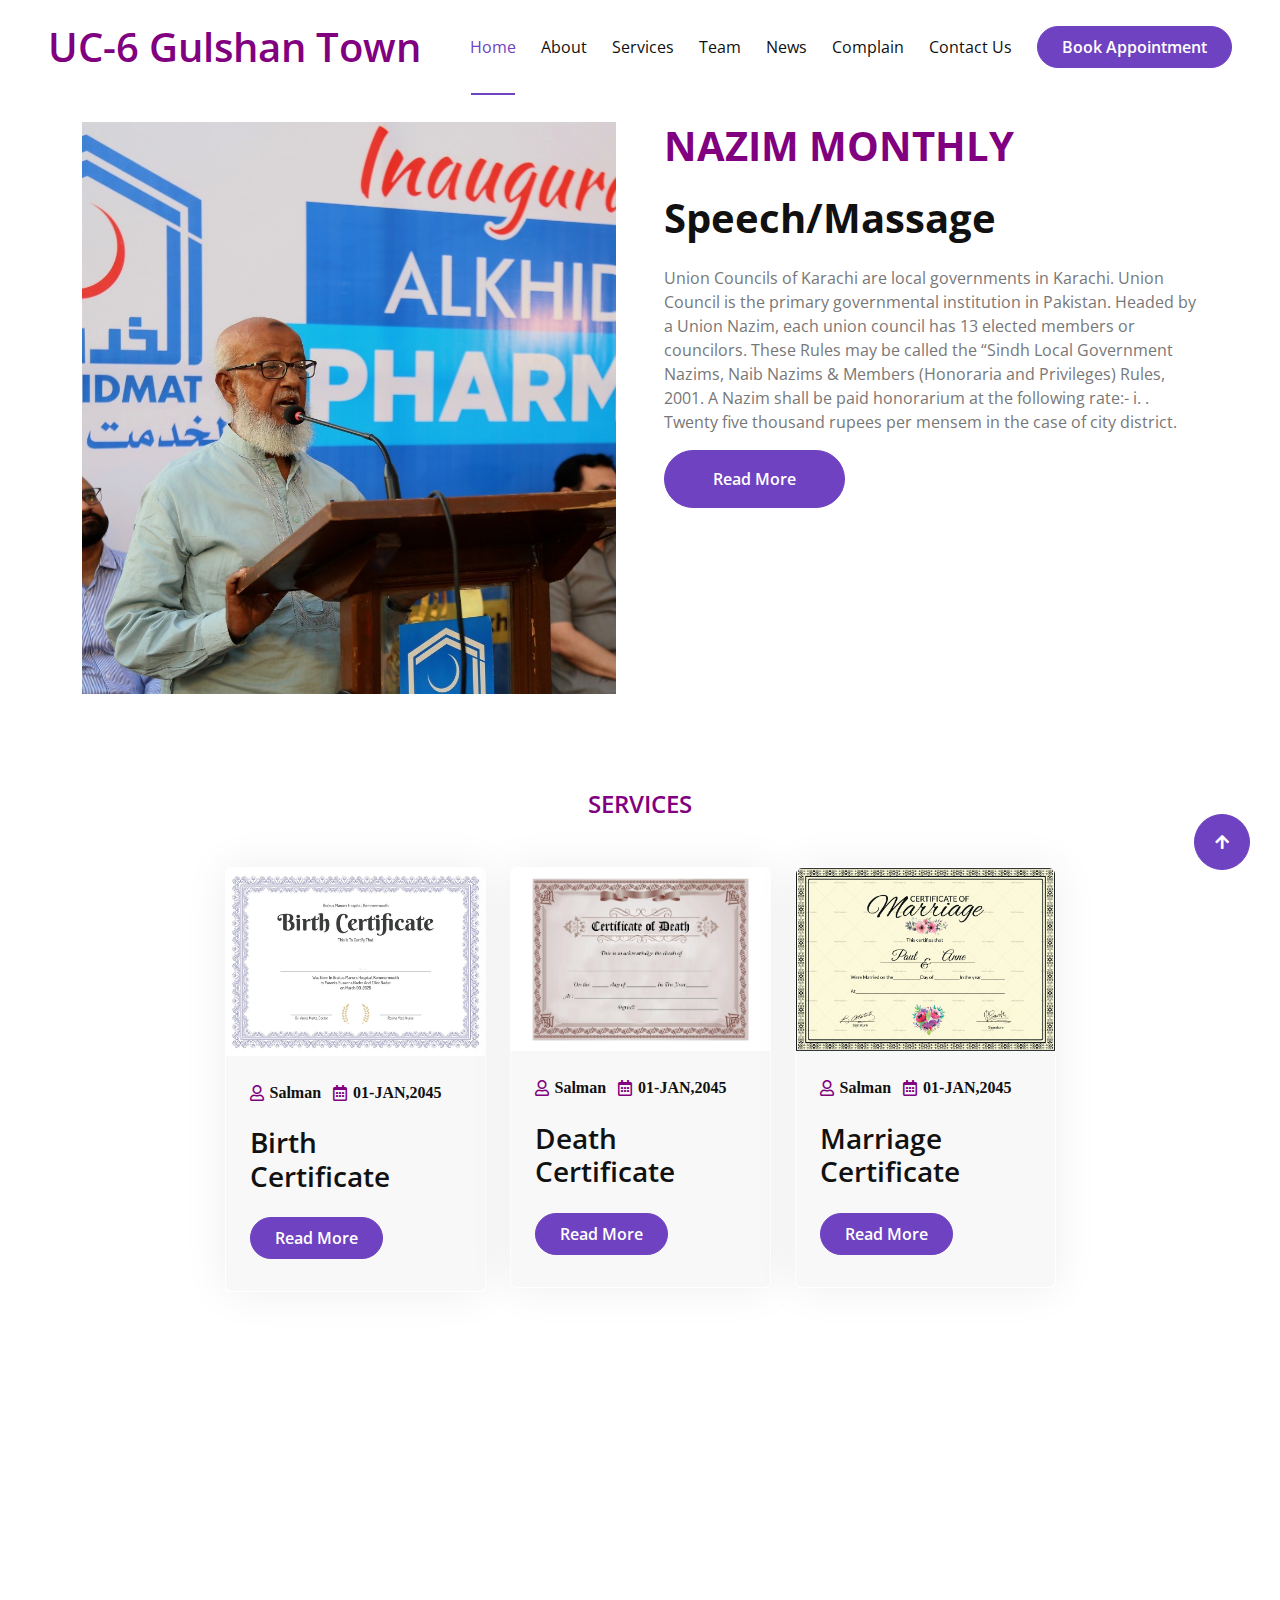
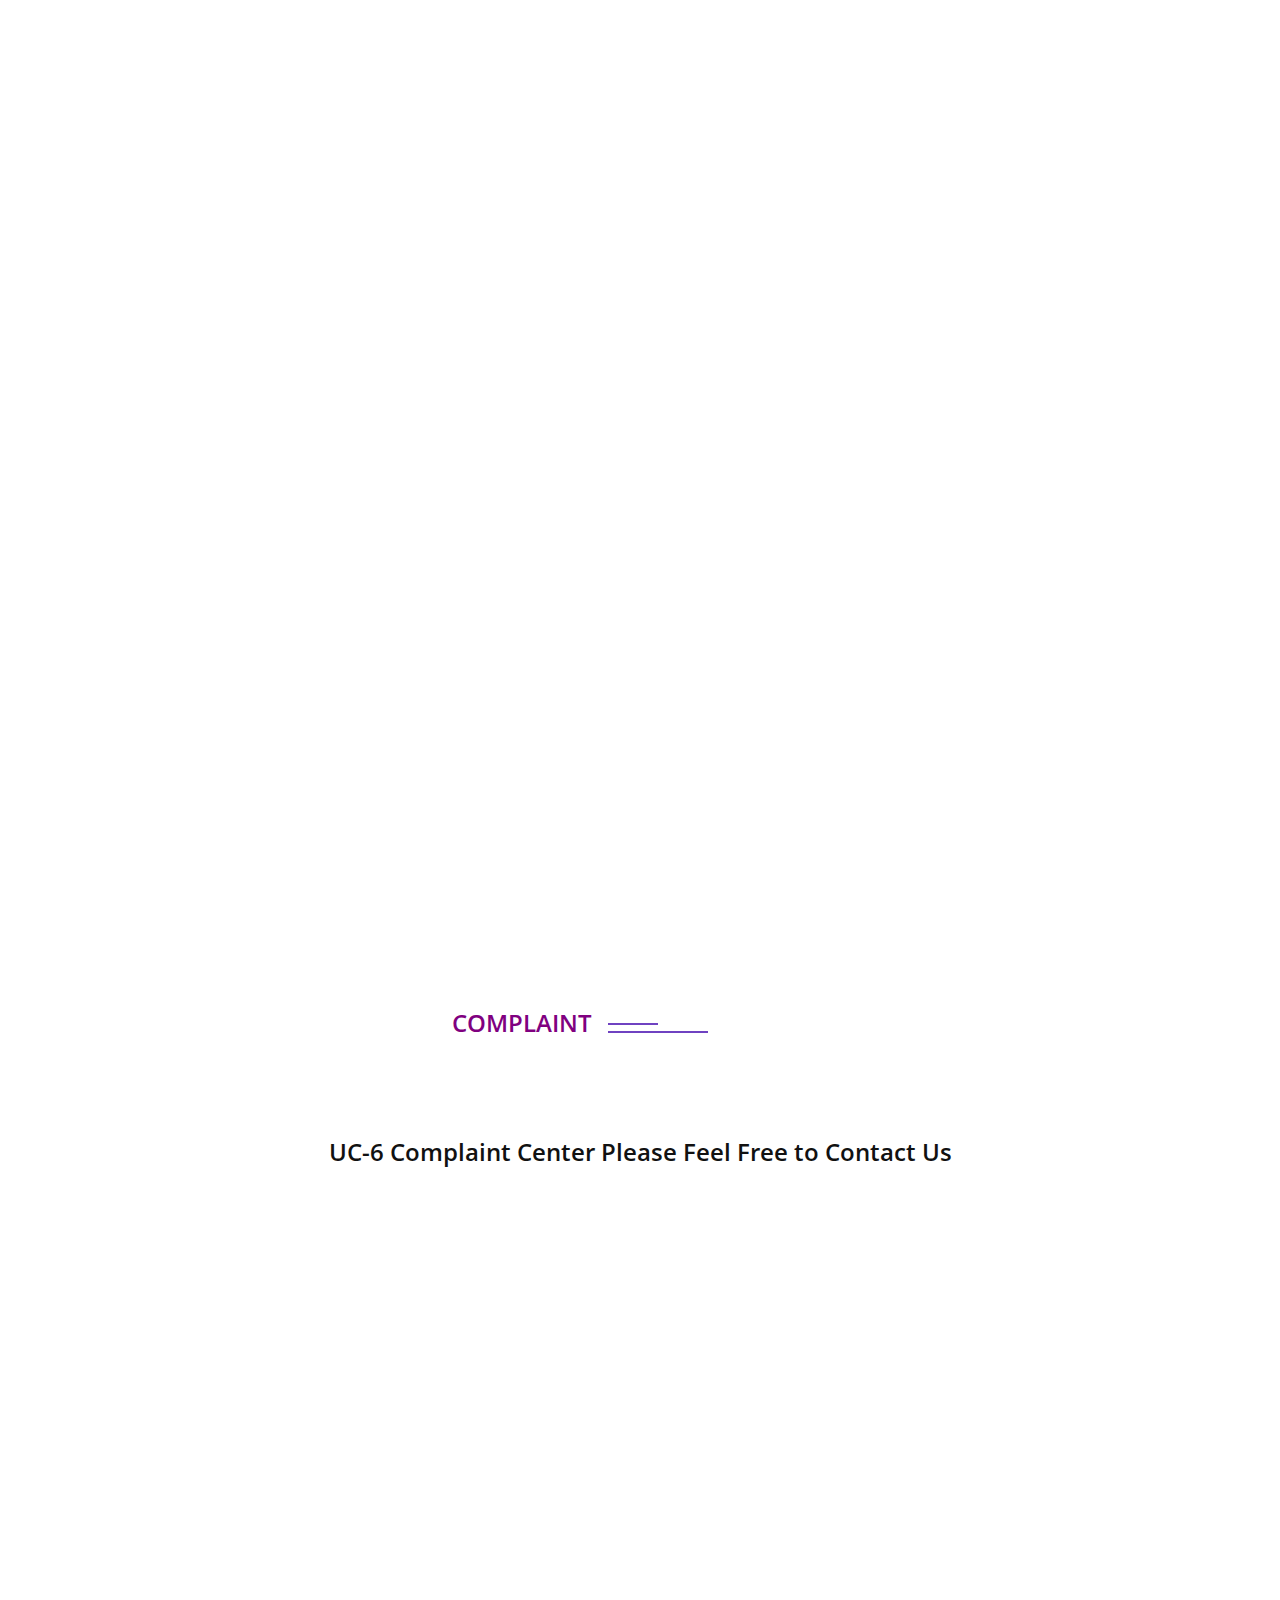
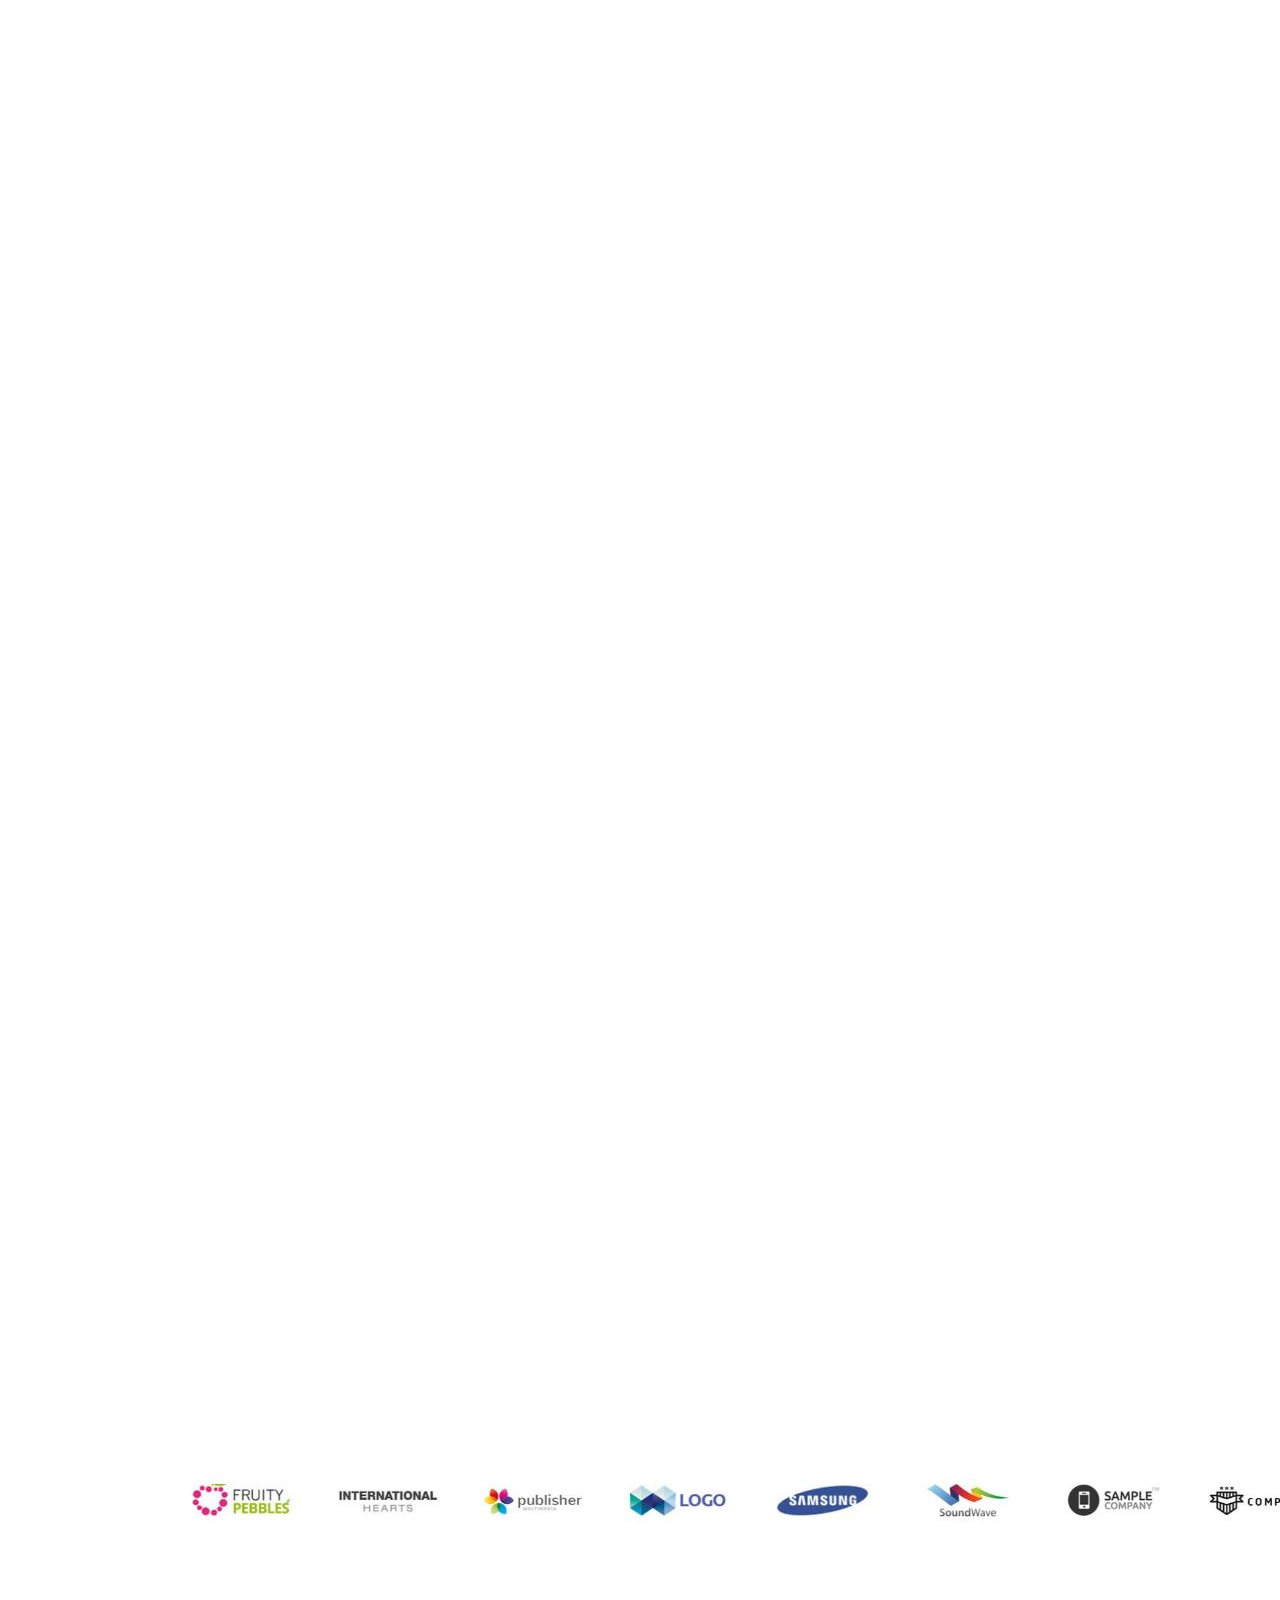
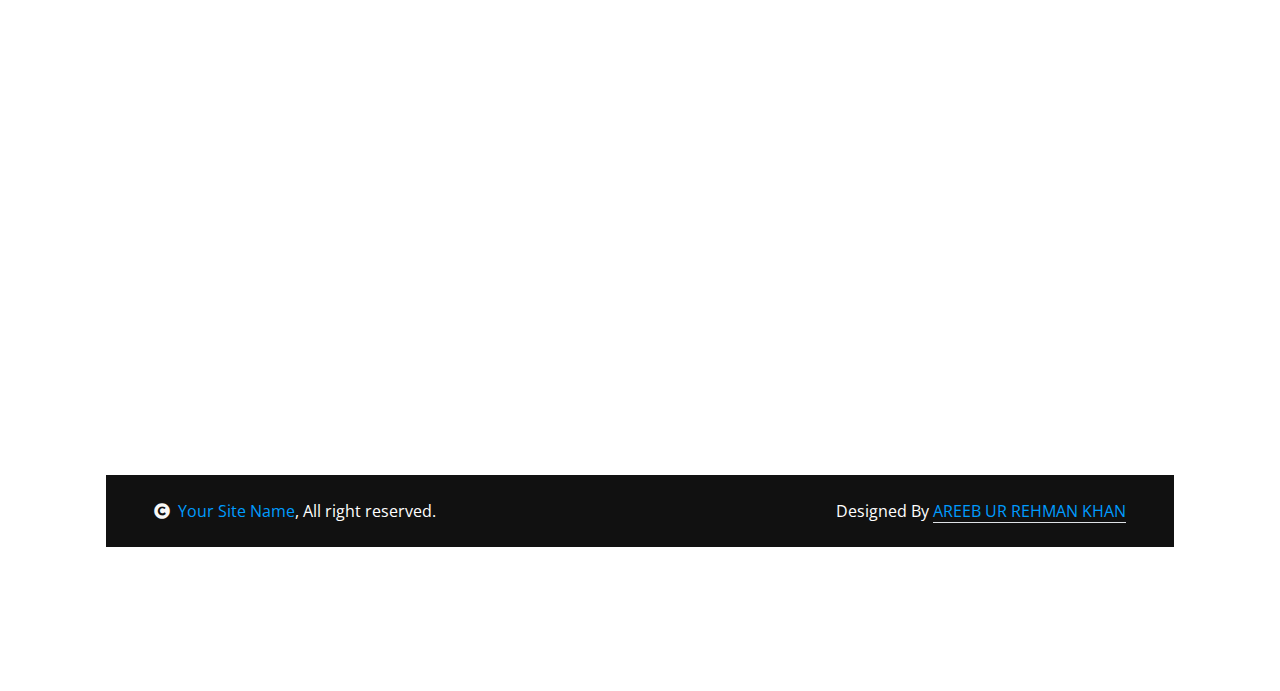
==== commit d4461b0f: "Update index.html" ====
--- a/index.html
+++ b/index.html
@@ -296,21 +296,21 @@
                         </div>
 
                         <div class="container-xxl py-5">
-                            <div class="container">
+                            <div class="container"style="padding-top: 100px; ">
                                 <div class="text-center mx-auto mb-5 wow fadeInUp" data-wow-delay="0.1s"
                                     style="max-width: 600px;">
                                     <h4 class="section-title bg-white text-center text-primary px-3"> NEWS & EVENTS</h4>
-
-                                </div>
-
-
-
+                
+                                </div>
+                
+                
+                
                             </div>
                             <div class="row g-4 justify-content-center">
                                 <div class="col-md-6 col-lg-4 col-xl-3 wow fadeInUp" data-wow-delay="0.1s">
                                     <div class="service-item rounded">
                                         <div class="service-img rounded-top">
-                                            <img src="https://www.geo.tv/assets/uploads/updates/2022-09-05/l_438188_025132_updates.jpg"
+                                            <img src="/img/gallery2.jpg"
                                                 class="img-fluid rounded-top w-100" alt="">
                                         </div>
                                         <div class="service-con rounded-bottom bg-light p-4">
@@ -320,18 +320,18 @@
                                         </div>
                                     </div>
                                 </div>
-
-
+                
+                
                                 <div class="col-md-6 col-lg-4 col-xl-3 wow fadeInUp" data-wow-delay="0.3s">
                                     <div class="service-item rounded">
                                         <div class="service-img rounded-top">
-                                            <img src="https://th.bing.com/th/id/OIP.62iCfwhTjwfzvOsRfZ5H9AHaEK?rs=1&pid=ImgDetMain"
+                                            <img src="/img/gallery3.jpg"
                                                 class="img-fluid rounded-top w-100" alt="">
                                         </div>
                                         <div class="service-con rounded-bottom bg-light p-4">
                                             <div class="service-content-inner">
                                                 <h6 class="mb-4">Pakistan T20 </h6>
-
+                
                                             </div>
                                         </div>
                                     </div>
@@ -339,13 +339,13 @@
                                 <div class="col-md-6 col-lg-4 col-xl-3 wow fadeInUp" data-wow-delay="0.3s">
                                     <div class="service-item rounded">
                                         <div class="service-img rounded-top">
-                                            <img src="https://th.bing.com/th/id/OIP.62iCfwhTjwfzvOsRfZ5H9AHaEK?rs=1&pid=ImgDetMain"
+                                            <img src="/img/gallery4.jpg"
                                                 class="img-fluid rounded-top w-100" alt="">
                                         </div>
                                         <div class="service-con rounded-bottom bg-light p-4">
                                             <div class="service-content-inner">
                                                 <h6 class="mb-4">Pakistan T20 </h6>
-
+                
                                             </div>
                                         </div>
                                     </div>
@@ -353,7 +353,7 @@
                                 <div class="fo col-md-6 col-lg-4 col-xl-3 wow fadeInUp" data-wow-delay="0.1s">
                                     <div class="service-item rounded">
                                         <div class="service-img rounded-top">
-                                            <img src="https://www.geo.tv/assets/uploads/updates/2022-09-05/l_438188_025132_updates.jpg"
+                                            <img src="/img/gallery12.jpg"
                                                 class="img-fluid rounded-top w-100" alt="">
                                         </div>
                                         <div class="service-con rounded-bottom bg-light p-4">
@@ -366,7 +366,7 @@
                                 <div class="fo col-md-6 col-lg-4 col-xl-3 wow fadeInUp" data-wow-delay="0.1s">
                                     <div class="service-item rounded">
                                         <div class="service-img rounded-top">
-                                            <img src="https://www.geo.tv/assets/uploads/updates/2022-09-05/l_438188_025132_updates.jpg"
+                                            <img src="/img/gallery6.jpg"
                                                 class="img-fluid rounded-top w-100" alt="">
                                         </div>
                                         <div class="service-con rounded-bottom bg-light p-4">
@@ -379,7 +379,7 @@
                                 <div class="fo col-md-6 col-lg-4 col-xl-3 wow fadeInUp" data-wow-delay="0.1s">
                                     <div class="service-item rounded">
                                         <div class="service-img rounded-top">
-                                            <img src="https://www.geo.tv/assets/uploads/updates/2022-09-05/l_438188_025132_updates.jpg"
+                                            <img src="/img/gallery7.jpg"
                                                 class="img-fluid rounded-top w-100" alt="">
                                         </div>
                                         <div class="service-con rounded-bottom bg-light p-4">
@@ -392,7 +392,7 @@
                                 <div class="fo col-md-6 col-lg-4 col-xl-3 wow fadeInUp" data-wow-delay="0.1s">
                                     <div class="service-item rounded">
                                         <div class="service-img rounded-top">
-                                            <img src="https://www.geo.tv/assets/uploads/updates/2022-09-05/l_438188_025132_updates.jpg"
+                                            <img src="/img/gallery8.jpg"
                                                 class="img-fluid rounded-top w-100" alt="">
                                         </div>
                                         <div class="service-con rounded-bottom bg-light p-4">
@@ -405,7 +405,7 @@
                                 <div class="fo col-md-6 col-lg-4 col-xl-3 wow fadeInUp" data-wow-delay="0.1s">
                                     <div class="service-item rounded">
                                         <div class="service-img rounded-top">
-                                            <img src="https://www.geo.tv/assets/uploads/updates/2022-09-05/l_438188_025132_updates.jpg"
+                                            <img src="/img/gallery9.jpg"
                                                 class="img-fluid rounded-top w-100" alt="">
                                         </div>
                                         <div class="service-con rounded-bottom bg-light p-4">
@@ -418,18 +418,18 @@
                                 <div class="fo col-md-6 col-lg-4 col-xl-3 wow fadeInUp" data-wow-delay="0.1s">
                                     <div class="service-item rounded">
                                         <div class="service-img rounded-top">
-                                            <img src="https://www.geo.tv/assets/uploads/updates/2022-09-05/l_438188_025132_updates.jpg"
+                                            <img src="/img/gallery10.jpg"
                                                 class="img-fluid rounded-top w-100" alt="">
                                         </div>
                                         <div class="service-con rounded-bottom bg-light p-4">
                                             <div class="service-content-inner">
                                                 <h6 class="mb-4">Issus of supreme coa</h6>
                                             </div>
-
-                                        </div>
-
-                                    </div>
-
+                
+                                        </div>
+                
+                                    </div>
+                
                                 </div>
                                 <div class="container-fluid appointment py-5">
                                     <div class="sub-sty">
@@ -760,4 +760,4 @@
                                 <script src="js/main.js"></script>
 </body>
 
-</html>+</html>
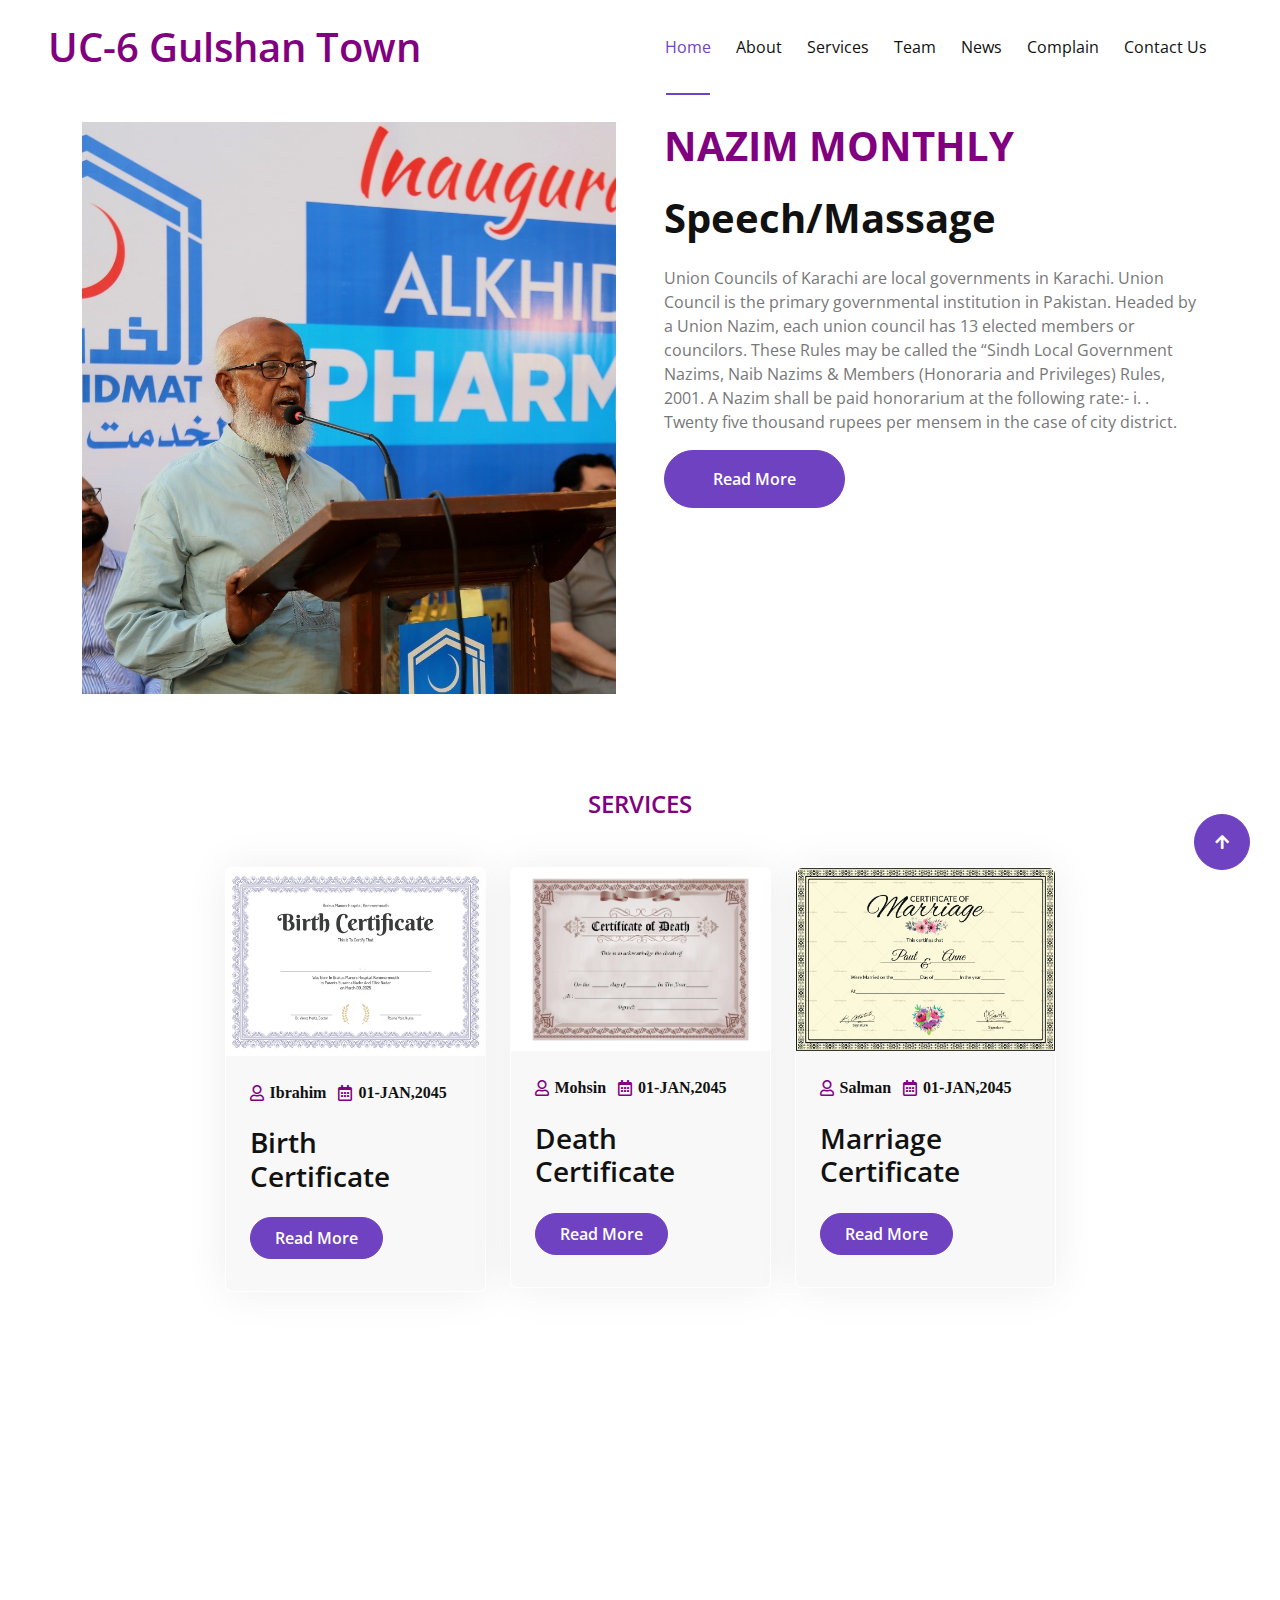
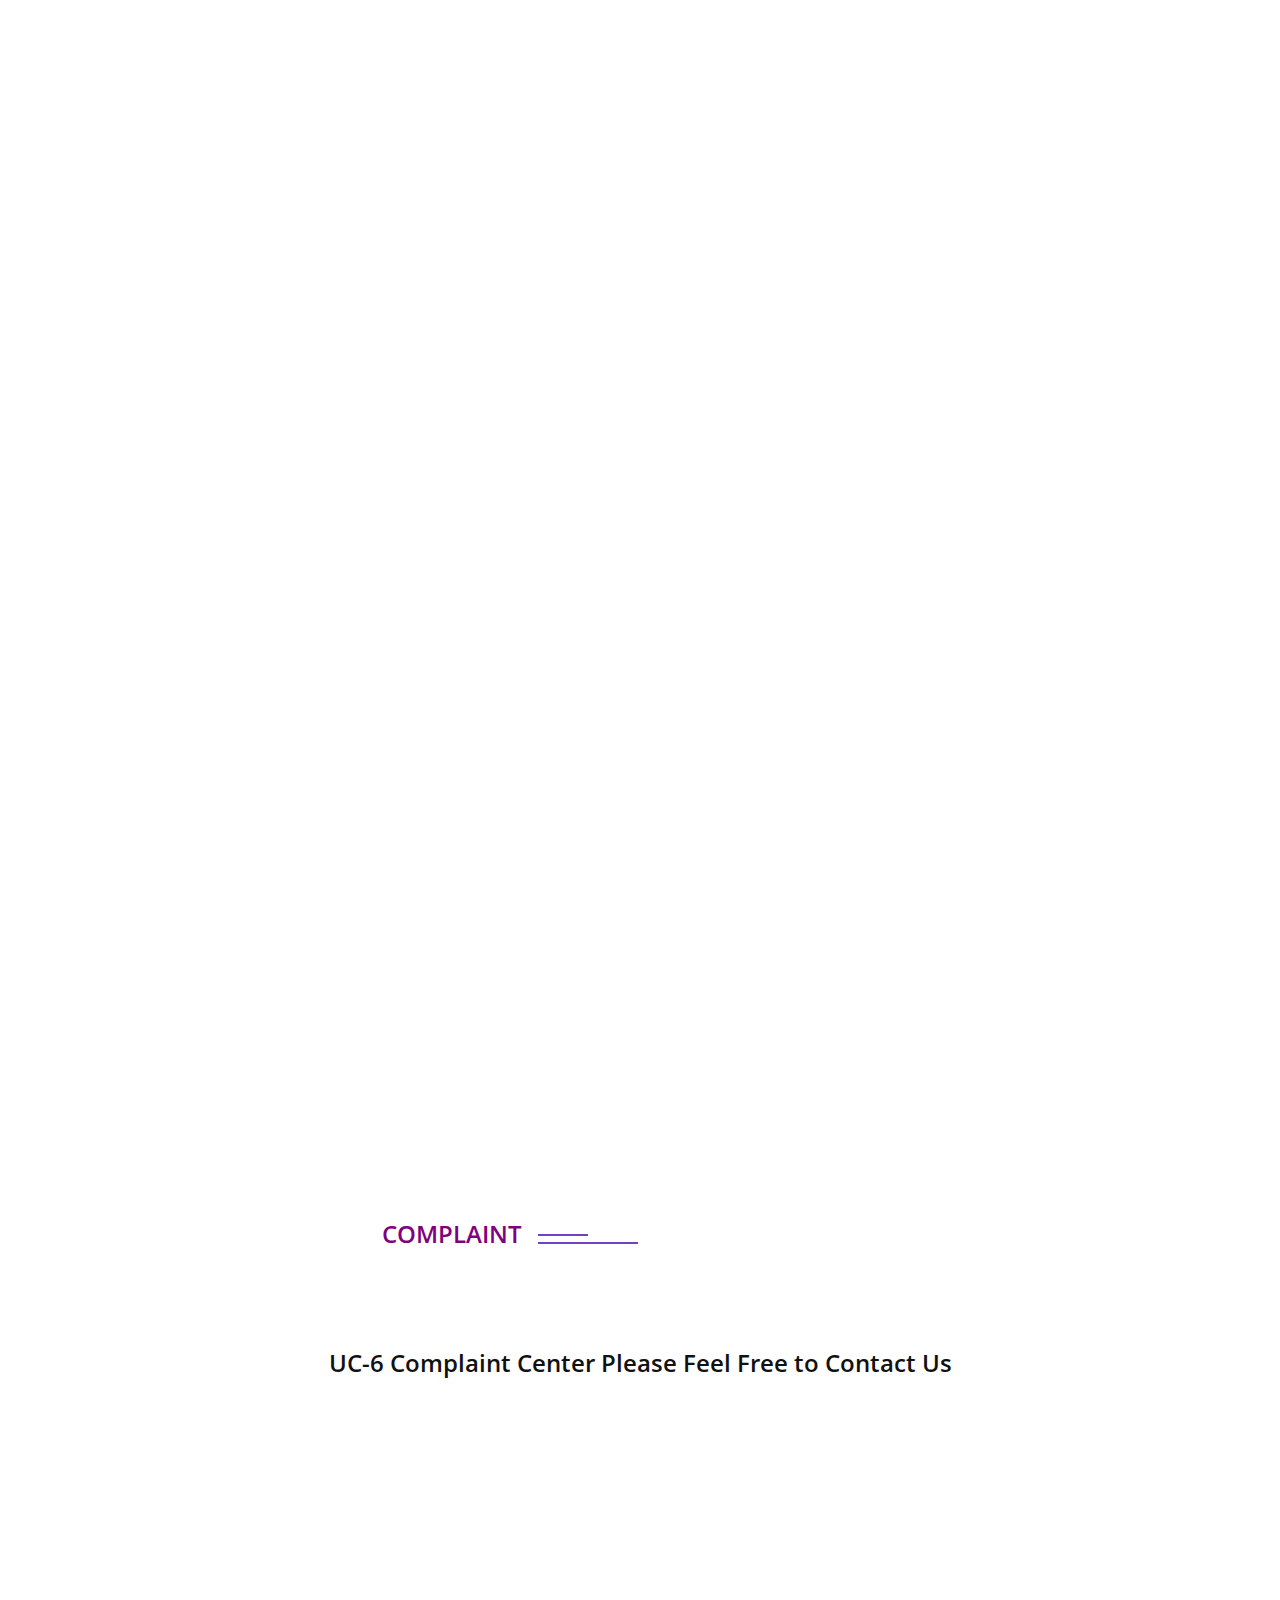
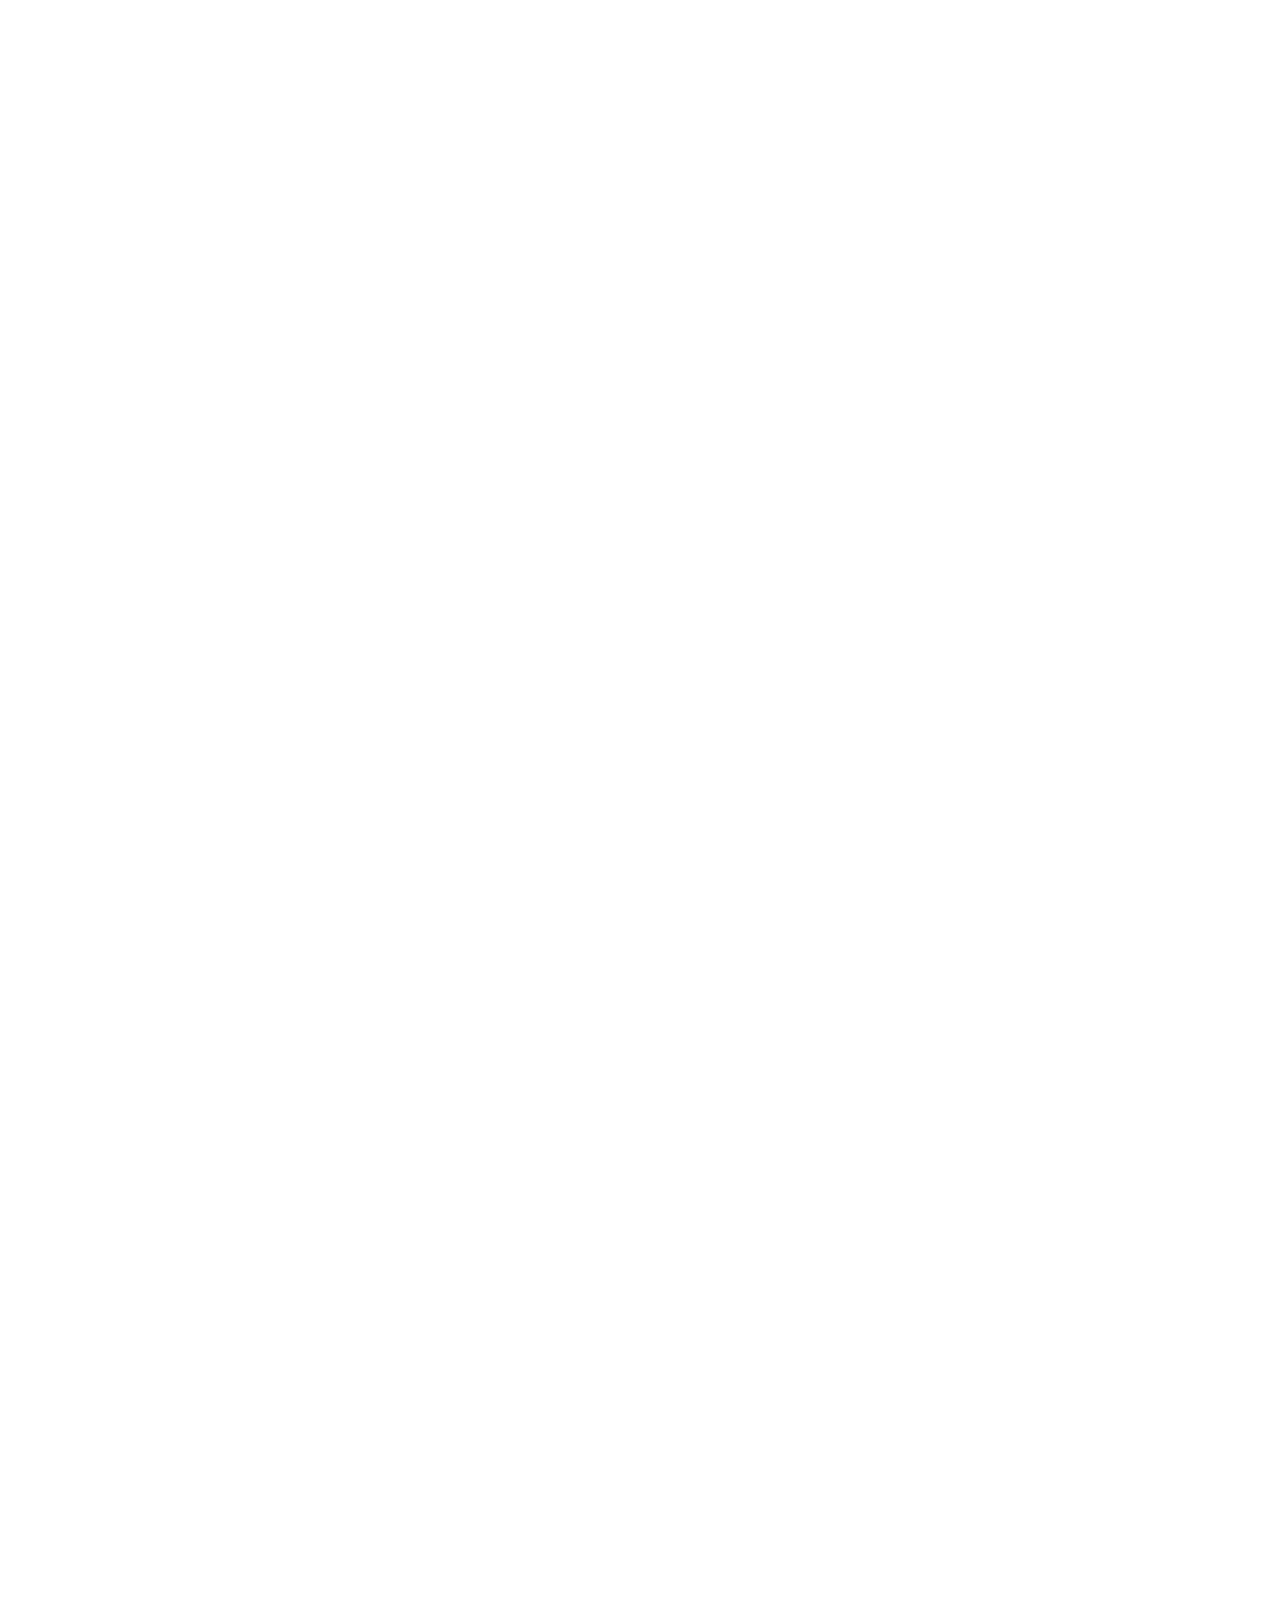
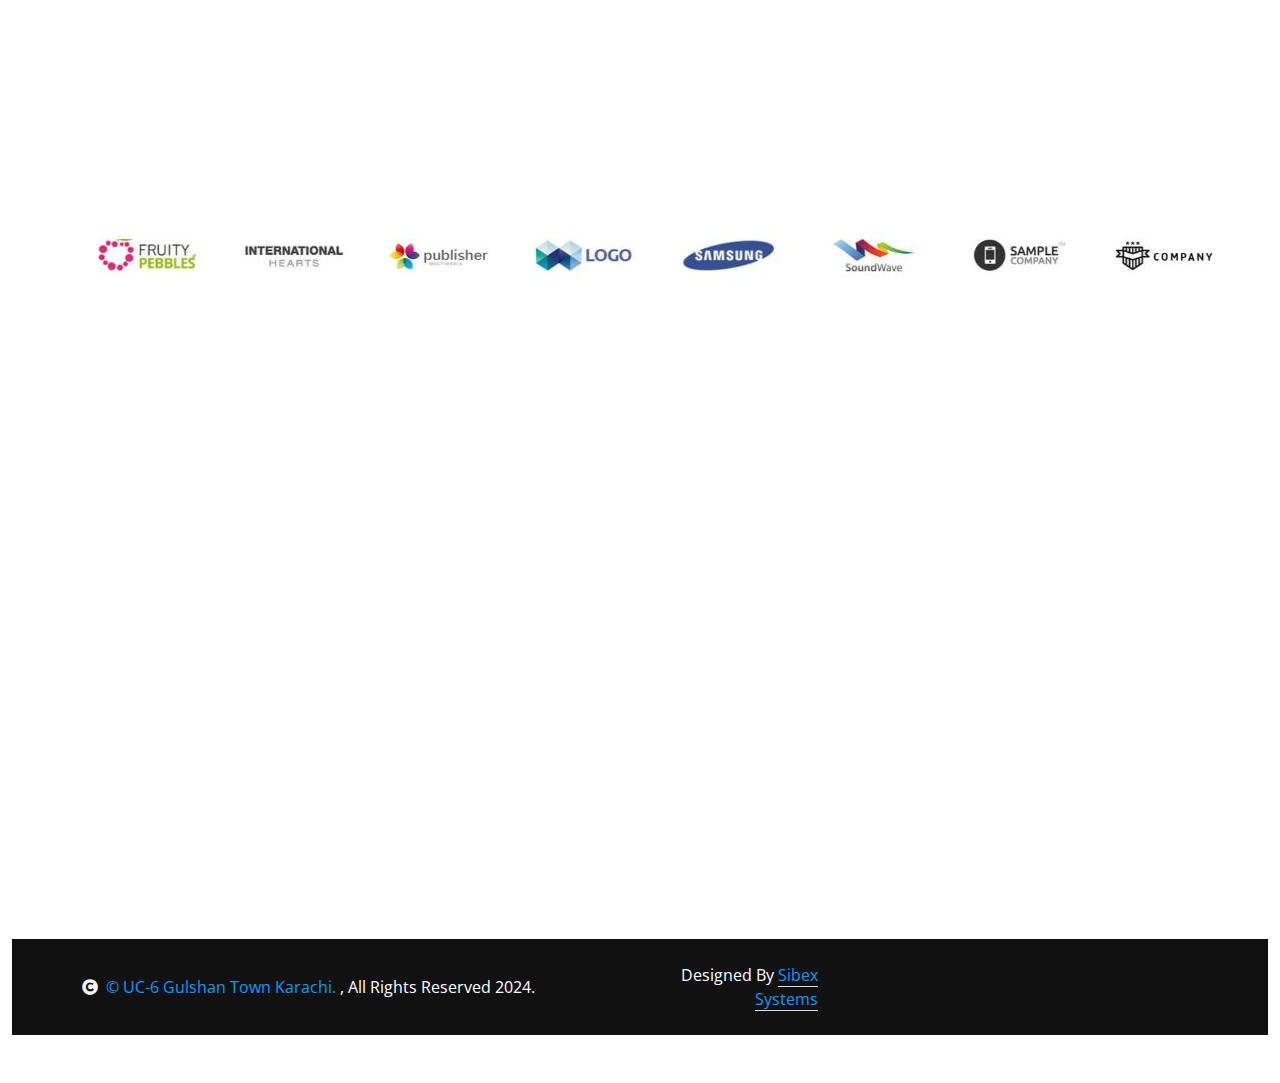
==== commit 54b10206: "Update index.html" ====
--- a/index.html
+++ b/index.html
@@ -3,7 +3,7 @@
 
 <head>
     <meta charset="utf-8">
-    <title>UC-6 Gulshan Town</title>
+    <title>UC-6 GULSHAN TOWN</title>
     <meta content="width=device-width, initial-scale=1.0" name="viewport">
     <meta content="" name="keywords">
     <meta content="" name="description">
@@ -59,8 +59,7 @@
                     <a href="complain.html" class="nav-item nav-link">Complain</a>
                     <a href="contact.html" class="nav-item nav-link">Contact Us</a>
                 </div>
-                <a href="#" class="btn btn-primary   rounded-pill text-white py-2 px-4 flex-wrap flex-sm-shrink-0">Book
-                    Appointment</a>
+
             </div>
         </nav>
 
@@ -119,10 +118,11 @@
                         <div class="carousel-caption">
                             <div class="p-3" style="max-width: 700px;">
 
-                                <h1 class="display-1 text-white mb-0 animated zoomIn ">MAZAR E QUAID</h1>
+                                <h1 class="display-1 text-capitalize text-white mb-4">MAZAR E QUAID</h1>
                                 <a class="btn btn-primary rounded-pill text-white py-3   px-5 mb-5 "
                                     href="#">COMPLAIN</a>
-                                <a  class="btn btn-primary   rounded-pill text-white py-3 px-5 mb-5  " href="#">CONTACT</a>
+                                <a class="btn btn-primary   rounded-pill text-white py-3 px-5 mb-5  "
+                                    href="#">CONTACT</a>
                             </div>
                         </div>
                     </div>
@@ -193,7 +193,7 @@
                             <div class="service-content rounded-bottom bg-light p-4">
                                 <div class="service-content-inner">
                                     <i class="far fa-user text-primary me-2">
-                                        <h6 class="mb-4">Salman</h6>
+                                        <h6 class="mb-4">Ibrahim</h6>
                                     </i>
                                     <i class="far fa-calendar-alt text-primary me-2">
                                         <h6 class="mb-4">01-JAN,2045</h6>
@@ -212,6 +212,27 @@
                         <div class="service-item rounded">
                             <div class="service-img rounded-top">
                                 <img src="img/uc-cer2.jpg" class="img-fluid rounded-top w-100" alt="">
+                            </div>
+                            <div class="service-content rounded-bottom bg-light p-4">
+                                <div class="service-content-inner">
+                                    <i class="far fa-user text-primary me-2">
+                                        <h6 class="mb-4">Mohsin</h6>
+                                    </i>
+                                    <i class="far fa-calendar-alt text-primary me-2">
+                                        <h6 class="mb-4">01-JAN,2045</h6>
+                                    </i>
+
+                                    <h3 class="mb-4">Death Certificate</h3>
+                                    <a href="#" class="btn btn-primary rounded-pill text-white py-2 px-4 mb-2">Read
+                                        More</a>
+                                </div>
+                            </div>
+                        </div>
+                    </div>
+                    <div class="col-md-6 col-lg-4 col-xl-3 wow fadeInUp" data-wow-delay="0.5s">
+                        <div class="service-item rounded">
+                            <div class="service-img rounded-top">
+                                <img src="img/uc-cer3.png" class="img-fluid rounded-top w-100" alt="">
                             </div>
                             <div class="service-content rounded-bottom bg-light p-4">
                                 <div class="service-content-inner">
@@ -222,35 +243,17 @@
                                         <h6 class="mb-4">01-JAN,2045</h6>
                                     </i>
 
-                                    <h3 class="mb-4">Death Certificate</h3>
-                                    <a href="#" class="btn btn-primary rounded-pill text-white py-2 px-4 mb-2">Read
-                                        More</a>
-                                </div>
-                            </div>
-                        </div>
-                    </div>
-                    <div class="col-md-6 col-lg-4 col-xl-3 wow fadeInUp" data-wow-delay="0.5s">
-                        <div class="service-item rounded">
-                            <div class="service-img rounded-top">
-                                <img src="img/uc-cer3.png" class="img-fluid rounded-top w-100" alt="">
-                            </div>
-                            <div class="service-content rounded-bottom bg-light p-4">
-                                <div class="service-content-inner">
-                                    <i class="far fa-user text-primary me-2">
-                                        <h6 class="mb-4">Salman</h6>
-                                    </i>
-                                    <i class="far fa-calendar-alt text-primary me-2">
-                                        <h6 class="mb-4">01-JAN,2045</h6>
-                                    </i>
-
                                     <h3 class="mb-4">Marriage Certificate</h3>
                                     <a href="#" class="btn btn-primary rounded-pill text-white py-2 px-4 mb-2">Read
                                         More</a>
                                 </div>
                             </div>
                         </div>
+                  
                     </div>
-                    <!-- Service End -->
+                </div>
+            </div> 
+        </div>       <!-- Service End -->
 
                     <div class="container-xxl py-5">
                         <div class="container">
@@ -296,22 +299,21 @@
                         </div>
 
                         <div class="container-xxl py-5">
-                            <div class="container"style="padding-top: 100px; ">
+                            <div class="container" style="padding-top: 100px; ">
                                 <div class="text-center mx-auto mb-5 wow fadeInUp" data-wow-delay="0.1s"
                                     style="max-width: 600px;">
                                     <h4 class="section-title bg-white text-center text-primary px-3"> NEWS & EVENTS</h4>
-                
-                                </div>
-                
-                
-                
+
+                                </div>
+
+
+
                             </div>
                             <div class="row g-4 justify-content-center">
                                 <div class="col-md-6 col-lg-4 col-xl-3 wow fadeInUp" data-wow-delay="0.1s">
                                     <div class="service-item rounded">
                                         <div class="service-img rounded-top">
-                                            <img src="/img/gallery2.jpg"
-                                                class="img-fluid rounded-top w-100" alt="">
+                                            <img src="/img/gallery2.jpg" class="img-fluid rounded-top w-100" alt="">
                                         </div>
                                         <div class="service-con rounded-bottom bg-light p-4">
                                             <div class="service-content-inner">
@@ -320,18 +322,17 @@
                                         </div>
                                     </div>
                                 </div>
-                
-                
+
+
                                 <div class="col-md-6 col-lg-4 col-xl-3 wow fadeInUp" data-wow-delay="0.3s">
                                     <div class="service-item rounded">
                                         <div class="service-img rounded-top">
-                                            <img src="/img/gallery3.jpg"
-                                                class="img-fluid rounded-top w-100" alt="">
+                                            <img src="/img/gallery3.jpg" class="img-fluid rounded-top w-100" alt="">
                                         </div>
                                         <div class="service-con rounded-bottom bg-light p-4">
                                             <div class="service-content-inner">
                                                 <h6 class="mb-4">Pakistan T20 </h6>
-                
+
                                             </div>
                                         </div>
                                     </div>
@@ -339,13 +340,25 @@
                                 <div class="col-md-6 col-lg-4 col-xl-3 wow fadeInUp" data-wow-delay="0.3s">
                                     <div class="service-item rounded">
                                         <div class="service-img rounded-top">
-                                            <img src="/img/gallery4.jpg"
-                                                class="img-fluid rounded-top w-100" alt="">
+                                            <img src="/img/gallery13.jpg" class="img-fluid rounded-top w-100" alt="">
                                         </div>
                                         <div class="service-con rounded-bottom bg-light p-4">
                                             <div class="service-content-inner">
                                                 <h6 class="mb-4">Pakistan T20 </h6>
-                
+
+                                            </div>
+                                        </div>
+                                    </div>
+                                </div>
+                                <div class="col-md-6 col-lg-4 col-xl-3 wow fadeInUp" data-wow-delay="0.3s">
+                                    <div class="service-item rounded">
+                                        <div class="service-img rounded-top">
+                                            <img src="/img/gallery13.jpg" class="img-fluid rounded-top w-100" alt="">
+                                        </div>
+                                        <div class="service-con rounded-bottom bg-light p-4">
+                                            <div class="service-content-inner">
+                                                <h6 class="mb-4">Pakistan T20 </h6>
+
                                             </div>
                                         </div>
                                     </div>
@@ -353,8 +366,7 @@
                                 <div class="fo col-md-6 col-lg-4 col-xl-3 wow fadeInUp" data-wow-delay="0.1s">
                                     <div class="service-item rounded">
                                         <div class="service-img rounded-top">
-                                            <img src="/img/gallery12.jpg"
-                                                class="img-fluid rounded-top w-100" alt="">
+                                            <img src="/img/gallery2.jpg" class="img-fluid rounded-top w-100" alt="">
                                         </div>
                                         <div class="service-con rounded-bottom bg-light p-4">
                                             <div class="service-content-inner">
@@ -363,74 +375,50 @@
                                         </div>
                                     </div>
                                 </div>
-                                <div class="fo col-md-6 col-lg-4 col-xl-3 wow fadeInUp" data-wow-delay="0.1s">
-                                    <div class="service-item rounded">
-                                        <div class="service-img rounded-top">
-                                            <img src="/img/gallery6.jpg"
-                                                class="img-fluid rounded-top w-100" alt="">
-                                        </div>
-                                        <div class="service-con rounded-bottom bg-light p-4">
-                                            <div class="service-content-inner">
-                                                <h6 class="mb-4">Issus of supreme coa</h6>
-                                            </div>
-                                        </div>
-                                    </div>
-                                </div>
-                                <div class="fo col-md-6 col-lg-4 col-xl-3 wow fadeInUp" data-wow-delay="0.1s">
-                                    <div class="service-item rounded">
-                                        <div class="service-img rounded-top">
-                                            <img src="/img/gallery7.jpg"
-                                                class="img-fluid rounded-top w-100" alt="">
-                                        </div>
-                                        <div class="service-con rounded-bottom bg-light p-4">
-                                            <div class="service-content-inner">
-                                                <h6 class="mb-4">Issus of supreme coa</h6>
-                                            </div>
-                                        </div>
-                                    </div>
-                                </div>
-                                <div class="fo col-md-6 col-lg-4 col-xl-3 wow fadeInUp" data-wow-delay="0.1s">
-                                    <div class="service-item rounded">
-                                        <div class="service-img rounded-top">
-                                            <img src="/img/gallery8.jpg"
-                                                class="img-fluid rounded-top w-100" alt="">
-                                        </div>
-                                        <div class="service-con rounded-bottom bg-light p-4">
-                                            <div class="service-content-inner">
-                                                <h6 class="mb-4">Issus of supreme coa</h6>
-                                            </div>
-                                        </div>
-                                    </div>
-                                </div>
-                                <div class="fo col-md-6 col-lg-4 col-xl-3 wow fadeInUp" data-wow-delay="0.1s">
-                                    <div class="service-item rounded">
-                                        <div class="service-img rounded-top">
-                                            <img src="/img/gallery9.jpg"
-                                                class="img-fluid rounded-top w-100" alt="">
-                                        </div>
-                                        <div class="service-con rounded-bottom bg-light p-4">
-                                            <div class="service-content-inner">
-                                                <h6 class="mb-4">Issus of supreme coa</h6>
-                                            </div>
-                                        </div>
-                                    </div>
-                                </div>
-                                <div class="fo col-md-6 col-lg-4 col-xl-3 wow fadeInUp" data-wow-delay="0.1s">
-                                    <div class="service-item rounded">
-                                        <div class="service-img rounded-top">
-                                            <img src="/img/gallery10.jpg"
-                                                class="img-fluid rounded-top w-100" alt="">
-                                        </div>
-                                        <div class="service-con rounded-bottom bg-light p-4">
-                                            <div class="service-content-inner">
-                                                <h6 class="mb-4">Issus of supreme coa</h6>
-                                            </div>
-                
-                                        </div>
-                
-                                    </div>
-                
-                                </div>
+                              
+    
+    
+                                    <div class="col-md-6 col-lg-4 col-xl-3 wow fadeInUp" data-wow-delay="0.3s">
+                                        <div class="service-item rounded">
+                                            <div class="service-img rounded-top">
+                                                <img src="/img/gallery3.jpg" class="img-fluid rounded-top w-100" alt="">
+                                            </div>
+                                            <div class="service-con rounded-bottom bg-light p-4">
+                                                <div class="service-content-inner">
+                                                    <h6 class="mb-4">Pakistan T20 </h6>
+    
+                                                </div>
+                                            </div>
+                                        </div>
+                                    </div>
+                                    <div class="col-md-6 col-lg-4 col-xl-3 wow fadeInUp" data-wow-delay="0.3s">
+                                        <div class="service-item rounded">
+                                            <div class="service-img rounded-top">
+                                                <img src="/img/gallery7.jpg" class="img-fluid rounded-top w-100" alt="">
+                                            </div>
+                                            <div class="service-con rounded-bottom bg-light p-4">
+                                                <div class="service-content-inner">
+                                                    <h6 class="mb-4">Pakistan T20 </h6>
+    
+                                                </div>
+                                            </div>
+                                        </div>
+                                    </div>
+                                    <div class="fo col-md-6 col-lg-4 col-xl-3 wow fadeInUp" data-wow-delay="0.1s">
+                                        <div class="service-item rounded">
+                                            <div class="service-img rounded-top">
+                                                <img src="/img/gallery8.jpg" class="img-fluid rounded-top w-100" alt="">
+                                            </div>
+                                            <div class="service-con rounded-bottom bg-light p-4">
+                                                <div class="service-content-inner">
+                                                    <h6 class="mb-4">Issus of supreme coa</h6>
+                                                </div>
+                                            </div>
+                                        </div>
+                                    </div>
+                                </div>
+                                
+
                                 <div class="container-fluid appointment py-5">
                                     <div class="sub-sty">
                                         <h4 class="sub-title px-3 mb-0">COMPLAINT</h4>
@@ -440,17 +428,11 @@
 
                                     <div class="container py-5">
                                         <div class="row g-5 align-items-center">
-                                            <div class="col-lg-6 wow fadeInLeft" data-wow-delay="0.2">
+                                            <div class="col-lg-6 wow fadeInLeft" data-wow-delay="0.2s">
                                                 <div class="section-title text-start">
-                                                    <i class="fa fa-reply text-primary me-2">
-                                                        Reply within 24 hours
-
-                                                    </i>
-
-                                                    <i class="fa fa-phone-alt text-primary me-3">
-                                                        24 hrs telephone support
-                                                    </i>
-
+                                                    <i class="fa fa-reply text-primary me-2"></i> Reply within 24 hours
+                                                    <i class="fa fa-phone-alt text-primary me-3"></i> 24 hrs telephone
+                                                    support
                                                     <h6 class=""></h6>
                                                     <p class="mb-4">Gulshan-e-Iqbal UC-6 is a vibrant and populous
                                                         locality situated in the heart of Karachi, Pakistan. Known for
@@ -462,63 +444,54 @@
                                                         of daily life, where people from various walks of life come
                                                         together, creating a unique tapestry of cultures and traditions.
                                                         It is a place where modernity meets tradition, and where the
-                                                        energy of Karachi truly comes to life. </p>
+                                                        energy of Karachi truly comes to life.</p>
                                                     <div class="row g-4">
-
                                                         <div class="cont">
                                                             <div class="phone">
-                                                                <i class="fa fa-phone-alt text-blue">
-                                                                </i>
+                                                                <i class="fa fa-phone-alt text-blue"></i>
                                                             </div>
                                                             <h5 class="mb-2">Call to ask any question</h5>
                                                             <h4 class="text-primary mb-0">+92 319 8301854</h4>
                                                         </div>
-
                                                         <div class="col-sm-6">
-
-                                                            <div class="d-flex flex-column h-100">
-
-
+                                                            <div class="d-flex flex-column h-100"></div>
+                                                        </div>
+                                                    </div>
+                                                </div>
+                                            </div>
+                                            <div class="col-lg-6 wow fadeInRight" data-wow-delay="0.4s">
+                                                <div class="appointment-form rounded p-5">
+                                                    <form id="complaintForm" action="submit.php" method="post">
+                                                        <h2
+                                                            style="color: hsl(0, 5%, 4%); text-align: center; margin-top: 10px; margin-bottom: 10px; font-family: 'Gill Sans', 'Gill Sans MT', Calibri, 'Trebuchet MS', sans-serif;">
+                                                            Complaint Form</h2>
+                                                        <div class="row g-3">
+                                                            <div class="col-xl-12 mb-3">
+                                                                <input type="text" id="name" name="name"
+                                                                    class="form-control bg-light border-0"
+                                                                    placeholder="Enter Your Name" style="height: 55px;"
+                                                                    required>
                                                             </div>
-                                                        </div>
-
-                                                    </div>
-                                                </div>
-
-                                            </div>
-                                            <div class=" col-lg-6 wow fadeInRight" data-wow-delay="0.4s">
-                                                <div class="appointment-form rounded p-5">
-                                                    <h2>Complaint Form</h2>
-
-                                                    <form>
-                                                        <div class="row ">
-                                                            <div class="col-xl-6">
-                                                                <input type="text" style="margin-left: -7px;"
-                                                                    class="form-control py-3 border-primary bg-transparent text-white"
-                                                                    placeholder="First Name">
+                                                            <div class="col-12 mb-3">
+                                                                <input type="email" id="email" name="email"
+                                                                    class="form-control bg-light border-0"
+                                                                    placeholder="Enter Your Email" style="height: 55px;"
+                                                                    required>
                                                             </div>
-                                                            <div class="col-xl-6">
-                                                                <input type="email" style="margin-left: -7px;"
-                                                                    class="form-control py-3 border-primary bg-transparent text-white"
-                                                                    placeholder="Email">
+                                                            <div class="col-12 mb-3">
+                                                                <input type="text" id="phone" name="phone"
+                                                                    class="form-control bg-light border-0"
+                                                                    placeholder="Phone" style="height: 55px;" required>
                                                             </div>
-                                                            <div class="col-xl-6">
-                                                                <input type="phone" style="margin-left: -7px;"
-                                                                    class="form-control py-3 border-primary bg-transparent"
-                                                                    placeholder="Phone">
+                                                            <div class="col-12 mb-3">
+                                                                <textarea id="Complaint" name="Complaint"
+                                                                    class="form-control bg-light border-0" rows="4"
+                                                                    placeholder="Type your Complaint..."
+                                                                    required></textarea>
                                                             </div>
-                                                            <div class="col-xl-6">
-                                                                <input type="text" style="margin-left: -7px;"
-                                                                    class="form-control py-3 border-primary bg-transparent"
-                                                                    placeholder="Complain">
-                                                            </div>
-
-
-
-
                                                             <div class="col-12">
-                                                                <button type="button" style="margin-left: -7px;"
-                                                                    class="btn btn-primary text-white w-100 py-3 px-5">SUBMIT
+                                                                <button type="submit"
+                                                                    class="btn btn-primary text-white btn-submit py-2 px-4">SUBMIT
                                                                     NOW</button>
                                                             </div>
                                                         </div>
@@ -528,10 +501,6 @@
                                         </div>
                                     </div>
                                 </div>
-
-                              
-                             
-
 
                                 <!-- Testimonial Start -->
                                 <div class="container-xxl py-5">
@@ -554,7 +523,9 @@
                                                         <span>PROFESSOR</span>
                                                     </div>
                                                 </div>
-                                                <p class="mb-0">Gulshan-e-Iqbal Karachi ka UC (Union Council) No. 6 hai. Yeh ek shehri idaara hai jo aam taur par aik tajziyaati, idaari, aur kaanuni wakil ke zariye shehri hawala se munsalik.</p>
+                                                <p class="mb-0">Gulshan-e-Iqbal Karachi ka UC (Union Council) No. 6 hai.
+                                                    Yeh ek shehri idaara hai jo aam taur par aik tajziyaati, idaari, aur
+                                                    kaanuni wakil ke zariye shehri hawala se munsalik.</p>
                                             </div>
                                             <div class="testimonial-item bg-light rounded p-4">
                                                 <div class="d-flex align-items-center mb-4">
@@ -565,7 +536,9 @@
                                                         <span>DUPTY COMMISSIONER</span>
                                                     </div>
                                                 </div>
-                                                <p class="mb-0">Gulshan-e-Iqbal Karachi ka UC (Union Council) No. 6 hai. Yeh ek shehri idaara hai jo aam taur par aik tajziyaati, idaari, aur kaanuni wakil ke zariye shehri hawala se munsalik.</p>
+                                                <p class="mb-0">Gulshan-e-Iqbal Karachi ka UC (Union Council) No. 6 hai.
+                                                    Yeh ek shehri idaara hai jo aam taur par aik tajziyaati, idaari, aur
+                                                    kaanuni wakil ke zariye shehri hawala se munsalik.</p>
                                             </div>
                                             <div class="testimonial-item bg-light rounded p-4">
                                                 <div class="d-flex align-items-center mb-4">
@@ -576,7 +549,9 @@
                                                         <span>Assistant Director</span>
                                                     </div>
                                                 </div>
-                                                <p class="mb-0">Gulshan-e-Iqbal Karachi ka UC (Union Council) No. 6 hai. Yeh ek shehri idaara hai jo aam taur par aik tajziyaati, idaari, aur kaanuni wakil ke zariye shehri hawala se munsalik.</p>
+                                                <p class="mb-0">Gulshan-e-Iqbal Karachi ka UC (Union Council) No. 6 hai.
+                                                    Yeh ek shehri idaara hai jo aam taur par aik tajziyaati, idaari, aur
+                                                    kaanuni wakil ke zariye shehri hawala se munsalik.</p>
                                             </div>
                                             <div class="testimonial-item bg-light rounded p-4">
                                                 <div class="d-flex align-items-center mb-4">
@@ -587,177 +562,206 @@
                                                         <span>Advocate High Court(MA.LLB)</span>
                                                     </div>
                                                 </div>
-                                                <p class="mb-0">Gulshan-e-Iqbal Karachi ka UC (Union Council) No. 6 hai. Yeh ek shehri idaara hai jo aam taur par aik tajziyaati, idaari, aur kaanuni wakil ke zariye shehri hawala se munsalik.</p>
-                                            </div>
-                                           
+                                                <p class="mb-0">Gulshan-e-Iqbal Karachi ka UC (Union Council) No. 6 hai.
+                                                    Yeh ek shehri idaara hai jo aam taur par aik tajziyaati, idaari, aur
+                                                    kaanuni wakil ke zariye shehri hawala se munsalik.</p>
+                                            </div>
+
                                         </div>
                                     </div>
                                 </div>
                                 <!-- Testimonial End -->
 
-   <!-- Team Start -->
-   <div class="container-xxl py-5">
-    <div class="container">
-        <div class="text-center mx-auto mb-5 wow fadeInUp" data-wow-delay="0.1s"
-            style="max-width: 600px;">
-            <h6 class="section-title bg-white text-center text-primary px-3">TEAM MEMBERS
-
-            </h6>
-            <h1 class="display-6 mb-4">Our Core Team
-
-
-            </h1>
-        </div>
-        <div class="row g-4">
-            <div class="col-lg-4 col-md-6 wow fadeInUp" data-wow-delay="0.1s">
-                <div class="team-item text-center p-4">
-                    <img class="img-fluid border rounded-circle w-75 p-2 mb-4"
-                        src="img/user.jpg" alt="">
-                    <div class="team-text">
-                        <div class="team-title">
-                            <h5 class="text-primary  fw-bold ">Fayaz ul Huda</h5>
-                            <span  class="text-dark fw-bold ">UC CHAIRMAN</span>
-                        </div>
-                        <div class="team-social">
-                            <a class="btn btn-square btn-primary rounded-circle"
-                                href=""><i class="fab fa-facebook-f"></i></a>
-                            <a class="btn btn-square btn-primary rounded-circle"
-                                href=""><i class="fab fa-twitter"></i></a>
-                            <a class="btn btn-square btn-primary rounded-circle"
-                                href=""><i class="fab fa-instagram"></i></a>
-                        </div>
-                    </div>
-                </div>
-            </div>
-            <div class="col-lg-4 col-md-6 wow fadeInUp" data-wow-delay="0.3s">
-                <div class="team-item text-center p-4">
-                    <img class="img-fluid border rounded-circle w-75 p-2 mb-4"
-                        src="img/team-1.jpg" alt="">
-                    <div class="team-text">
-                        <div class="team-title">
-                            <h5 class="text-primary  fw-bold ">Asif Azad</h5>
-                            <span class="text-dark fw-bold ">VICE CHAIRMAN</span>
-                        </div>
-                        <div class="team-social">
-                            <a class="btn btn-square btn-primary rounded-circle"
-                                href=""><i class="fab fa-facebook-f"></i></a>
-                            <a class="btn btn-square btn-primary rounded-circle"
-                                href=""><i class="fab fa-twitter"></i></a>
-                            <a class="btn btn-square btn-primary rounded-circle"
-                                href=""><i class="fab fa-instagram"></i></a>
-                        </div>
-                    </div>
-                </div>
-            </div>
-            
-            <div class="col-lg-4 col-md-6 wow fadeInUp" data-wow-delay="0.5s">
-                <div class="team-item text-center p-4">
-                    <div class="text-center py-4">
-                        <h4 class="text-primary" style="font-family: 'Gill Sans', 'Gill Sans MT', Calibri, 'Trebuchet MS', sans-serif;">Haq Nawaz</h4>
-                        <p class="text-uppercase m-0" style="font-family: 'Gill Sans', 'Gill Sans MT', Calibri, 'Trebuchet MS', sans-serif;">SECRETARY</p>
-                    </div>
-                        
-                        
-                        
-                    </div>
-                </div>
-            </div>
-        </div>
-    </div>
-</div>
-<!-- Team End -->
-<div class="image">
-    <img src="./img//ban.JPG" alt="">
-</div>
-                                <!-- Footer Start -->
-        <div class="container-fluid footer py-5 wow fadeIn" data-wow-delay="0.2s">
-            <div class="container py-5">
-                <div class="row g-5">
-                    <div class="col-md-6 col-lg-6 col-xl-3">
-                        <div class="footer-item d-flex flex-column">
-                            <h4 class="text-white mb-4"><i class="fas fa-star-of-life me-3"></i>UC-06</h4>
-                            <p>Gulshan-e-Iqbal UC-6 is a vibrant and populous locality situated in the heart of Karachi, Pakistan.
-                            </p>
-                            <div class="d-flex align-items-center">
-                                <i class="fas fa-share fa-2x text-white me-2"></i>
-                                <a class="btn-square btn btn-primary text-white rounded-circle mx-1" href=""><i class="fab fa-facebook-f"></i></a>
-                                <a class="btn-square btn btn-primary text-white rounded-circle mx-1" href=""><i class="fab fa-twitter"></i></a>
-                                <a class="btn-square btn btn-primary text-white rounded-circle mx-1" href=""><i class="fab fa-instagram"></i></a>
-                                <a class="btn-square btn btn-primary text-white rounded-circle mx-1" href=""><i class="fab fa-linkedin-in"></i></a>
-                            </div>
-                        </div>
-                    </div>
-                    <div class="col-md-6 col-lg-6 col-xl-3">
-                        <div class="footer-item d-flex flex-column">
-                            <h4 class="mb-4 text-white">Quick Links</h4>
-                            <a href=""><i class="fas fa-angle-right me-2"></i> About Us</a>
-                            <a href=""><i class="fas fa-angle-right me-2"></i> Contact Us</a>
-                            <a href=""><i class="fas fa-angle-right me-2"></i> Privacy Policy</a>
-                            <a href=""><i class="fas fa-angle-right me-2"></i> Terms & Conditions</a>
-                            <a href=""><i class="fas fa-angle-right me-2"></i> Our Blog & News</a>
-                            <a href=""><i class="fas fa-angle-right me-2"></i> Our Team</a>
-                        </div>
-                    </div>
-                    <div class="col-md-6 col-lg-6 col-xl-3">
-                        <div class="footer-item d-flex flex-column">
-                            <h4 class="mb-4 text-white">Terapia Services</h4>
-                            <a href=""><i class="fas fa-angle-right me-2"></i> All Services</a>
-                            <a href=""><i class="fas fa-angle-right me-2"></i> Physiotherapy</a>
-                            <a href=""><i class="fas fa-angle-right me-2"></i> Diagnostics</a>
-                            <a href=""><i class="fas fa-angle-right me-2"></i> Manual Therapy</a>
-                            <a href=""><i class="fas fa-angle-right me-2"></i> Massage Therapy</a>
-                            <a href=""><i class="fas fa-angle-right me-2"></i> Rehabilitation</a>
-                        </div>
-                    </div>
-                    <div class="col-md-6 col-lg-6 col-xl-3">
-                        <div class="footer-item d-flex flex-column">
-                            <h4 class="mb-4 text-white">Contact Info</h4>
-                            <a href=""><i class="fa fa-map-marker-alt me-2"></i> 123 Street, New York, USA</a>
-                            <a href=""><i class="fas fa-envelope me-2"></i> info@example.com</a>
-                            <a href=""><i class="fas fa-envelope me-2"></i> info@example.com</a>
-                            <a href=""><i class="fas fa-phone me-2"></i> +012 345 67890</a>
-                            <a href="" class="mb-3"><i class="fas fa-print me-2"></i> +012 345 67890</a>
-                        </div>
-                    </div>
-                </div>
-            </div>
-        </div>
-        <!-- Footer End -->
-        
-        <!-- Copyright Start -->
-        <div class="container-fluid copyright py-4">
-            <div class="container">
-                <div class="row g-4 align-items-center">
-                    <div class="col-md-6 text-center text-md-start mb-md-0">
-                        <span class="text-white"><a href="#"><i class="fas fa-copyright text-light me-2"></i>Your Site Name</a>, All right reserved.</span>
-                    </div>
-                    <div class="col-md-6 text-center text-md-end text-white">
-                        <!--/*** This template is free as long as you keep the below author’s credit link/attribution link/backlink. ***/-->
-                        <!--/*** If you'd like to use the template without the below author’s credit link/attribution link/backlink, ***/-->
-                        <!--/*** you can purchase the Credit Removal License from "https://htmlcodex.com/credit-removal". ***/-->
-                        Designed By <a class="border-bottom" href="https://htmlcodex.com">AREEB UR REHMAN KHAN</a>
-                    </div>
-                </div>
-            </div>
-        </div>
-        <!-- Copyright End -->
-
-        <!-- Back to Top -->
-        <a href="#" class="btn btn-primary btn-lg-square back-to-top"><i class="fa fa-arrow-up"></i></a>   
-
-                                <!-- JavaScript Libraries -->
-                                <script src="https://code.jquery.com/jquery-3.4.1.min.js"></script>
-                                <script
-                                    src="https://cdn.jsdelivr.net/npm/bootstrap@5.0.0/dist/js/bootstrap.bundle.min.js"></script>
-                                <script src="lib/wow/wow.min.js"></script>
-                                <script src="lib/easing/easing.min.js"></script>
-                                <script src="lib/waypoints/waypoints.min.js"></script>
-                                <script src="lib/counterup/counterup.min.js"></script>
-                                <script src="lib/owlcarousel/owl.carousel.min.js"></script>
-                                <script src="lib/lightbox/js/lightbox.min.js"></script>
-
-                                <!-- Template Javascript -->
-                                <script src="js/main.js"></script>
+                                <!-- Team Start -->
+                                <div class="container-xxl py-5">
+                                    <div class="container">
+                                        <div class="text-center mx-auto mb-5 wow fadeInUp" data-wow-delay="0.1s"
+                                            style="max-width: 600px;">
+                                            <h6 class="section-title bg-white text-center text-primary px-3">TEAM
+                                                MEMBERS
+
+                                            </h6>
+                                            <h1 class="display-6 mb-4">Our Core Team
+
+
+                                            </h1>
+                                        </div>
+                                        <div class="row g-4">
+                                            <div class="col-lg-4 col-md-6 wow fadeInUp" data-wow-delay="0.1s">
+                                                <div class="team-item text-center p-4">
+                                                    <img class="img-fluid border rounded-circle w-75 p-2 mb-4"
+                                                        src="img/user.jpg" alt="">
+                                                    <div class="team-text">
+                                                        <div class="team-title">
+                                                            <h5 class="text-primary  fw-bold ">Fayaz ul Huda</h5>
+                                                            <span class="text-dark fw-bold ">UC CHAIRMAN</span>
+                                                        </div>
+                                                        <div class="team-social">
+                                                            <a class="btn btn-square btn-primary rounded-circle"
+                                                                href=""><i class="fab fa-facebook-f"></i></a>
+                                                            <a class="btn btn-square btn-primary rounded-circle"
+                                                                href=""><i class="fab fa-twitter"></i></a>
+                                                            <a class="btn btn-square btn-primary rounded-circle"
+                                                                href=""><i class="fab fa-instagram"></i></a>
+                                                        </div>
+                                                    </div>
+                                                </div>
+                                            </div>
+                                            <div class="col-lg-4 col-md-6 wow fadeInUp" data-wow-delay="0.3s">
+                                                <div class="team-item text-center p-4">
+                                                    <img class="img-fluid border rounded-circle w-75 p-2 mb-4"
+                                                        src="img/team-1.jpg" alt="">
+                                                    <div class="team-text">
+                                                        <div class="team-title">
+                                                            <h5 class="text-primary  fw-bold ">Asif Azad</h5>
+                                                            <span class="text-dark fw-bold ">VICE CHAIRMAN</span>
+                                                        </div>
+                                                        <div class="team-social">
+                                                            <a class="btn btn-square btn-primary rounded-circle"
+                                                                href=""><i class="fab fa-facebook-f"></i></a>
+                                                            <a class="btn btn-square btn-primary rounded-circle"
+                                                                href=""><i class="fab fa-twitter"></i></a>
+                                                            <a class="btn btn-square btn-primary rounded-circle"
+                                                                href=""><i class="fab fa-instagram"></i></a>
+                                                        </div>
+                                                    </div>
+                                                </div>
+                                            </div>
+
+                                            <div class="col-lg-4 col-md-6 wow fadeInUp" data-wow-delay="0.5s">
+                                                <div class="team-item text-center p-4">
+                                                    <div class="text-center py-4">
+                                                        <h4 class="text-primary"
+                                                            style="font-family: 'Gill Sans', 'Gill Sans MT', Calibri, 'Trebuchet MS', sans-serif;">
+                                                            Haq Nawaz</h4>
+                                                        <p class="text-uppercase m-0"
+                                                            style="font-family: 'Gill Sans', 'Gill Sans MT', Calibri, 'Trebuchet MS', sans-serif;">
+                                                            SECRETARY</p>
+                                                    </div>
+
+
+
+                                                </div>
+                                            </div>
+                                        </div>
+                                    </div>
+                                </div>
+                            </div>
+                            <!-- Team End -->
+                            <div class="image">
+                                <img src="./img//ban.JPG" alt="">
+                            </div>
+                            <!-- Footer Start -->
+                            <div class="container-fluid footer py-5 wow fadeIn" data-wow-delay="0.2s">
+                                <div class="container py-5">
+                                    <div class="row g-5">
+                                        <div class="col-md-6 col-lg-6 col-xl-3">
+                                            <div class="footer-item d-flex flex-column">
+                                                <h4 class="text-white mb-4"><i
+                                                        class="fas fa-star-of-life me-3"></i>UC-06 GULSHAN TOWN</h4>
+                                                <p>Gulshan-e-Iqbal UC-6 is a vibrant and populous locality situated in
+                                                    the heart of Karachi, Pakistan.
+                                                </p>
+                                              
+                                                <form id="complaintForm" action="submit.php" method="post">
+
+                                                    
+                                                    <div class="row g-3 form-separator">
+                                                        <div class="col-12 mb-3">
+                                                            <input type="text" id="name" name="name" class="form-control bg-light border-0" placeholder="Enter Your Email" style="height: 45px;" required>
+                                                        </div>
+                                                        <div class="col-12">
+                                                            <button type="submit" class="btn btn-primary text-white btn-submit py-2 px-4">SUBMIT NOW</button>
+                                                        </div>
+                                                    </div>
+                                            </form>
+                                               
+                                                <div class="d-flex align-items-center">
+                                                    <i class="fas fa-share fa-2x text-white me-2"></i>
+                                                    <a class="btn-square btn btn-primary text-white rounded-circle mx-1"
+                                                        href=""><i class="fab fa-facebook-f"></i></a>
+                                                    <a class="btn-square btn btn-primary text-white rounded-circle mx-1"
+                                                        href=""><i class="fab fa-twitter"></i></a>
+                                                    <a class="btn-square btn btn-primary text-white rounded-circle mx-1"
+                                                        href=""><i class="fab fa-instagram"></i></a>
+                                                    <a class="btn-square btn btn-primary text-white rounded-circle mx-1"
+                                                        href=""><i class="fab fa-linkedin-in"></i></a>
+                                                </div>
+                                            </div>
+                                        </div>
+                                        <div class="col-md-6 col-lg-6 col-xl-3">
+                                            <div class="footer-item d-flex flex-column">
+                                                <h4 class="mb-4 text-white">Quick Links</h4>
+                                                <a href=""><i class="fas fa-angle-right me-2"></i> About Us</a>
+                                                <a href=""><i class="fas fa-angle-right me-2"></i> Contact Us</a>
+                                                <a href=""><i class="fas fa-angle-right me-2"></i> Privacy Policy</a>
+                                                <a href=""><i class="fas fa-angle-right me-2"></i> Terms &
+                                                    Conditions</a>
+                                                <a href=""><i class="fas fa-angle-right me-2"></i> Our Blog & News</a>
+                                                <a href=""><i class="fas fa-angle-right me-2"></i> Our Team</a>
+                                            </div>
+                                        </div>
+                                        <div class="col-md-6 col-lg-6 col-xl-3">
+                                            <div class="footer-item d-flex flex-column">
+                                                <h4 class="mb-4 text-white">Popular Links</h4>
+                                                <a href=""><i class="fas fa-angle-right me-2"></i> All Services</a>
+                                                <a href=""><i class="fas fa-angle-right me-2"></i> Physiotherapy</a>
+                                                <a href=""><i class="fas fa-angle-right me-2"></i> Diagnostics</a>
+                                                <a href=""><i class="fas fa-angle-right me-2"></i> Manual Therapy</a>
+                                                <a href=""><i class="fas fa-angle-right me-2"></i> Massage Therapy</a>
+                                                <a href=""><i class="fas fa-angle-right me-2"></i> Rehabilitation</a>
+                                            </div>
+                                        </div>
+                                        <div class="col-md-6 col-lg-6 col-xl-3">
+                                            <div class="footer-item d-flex flex-column">
+                                                <h4 class="mb-4 text-white">Contact Info</h4>
+                                                <a href=""><i class="fa fa-map-marker-alt me-2"></i> Jamshed Ansari Park , Block 7 , Gulshan e Iqbal, Karachi, Pakistan, 75300</a>
+                                                <a href=""><i class="fas fa-envelope me-2"></i>gulshantown@gmail.com</a>
+                                                <a href="" class="mb-3"><i class="fas fa-phone me-2"></i> (021) 34812990</a>
+                                            </div>
+                                        </div>
+                                    </div>
+                                </div>
+                            </div>
+                            <!-- Footer End -->
+
+                            <!-- Copyright Start -->
+                            <div class="container-fluid copyright py-4">
+                                <div class="container">
+                                    <div class="row g-4 align-items-center">
+                                        <div class="col-md-6 text-center text-md-start mb-md-0">
+                                            <span class="text-white"><a href="#"><i
+                                                        class="fas fa-copyright text-light me-2"></i>© UC-6 Gulshan Town Karachi. </a>,
+                                                        All Rights Reserved 2024.</span>
+                                        </div>
+                                        <div class="col-md-2 text-center text-md-end text-white">
+                                            <!--/*** This template is free as long as you keep the below author’s credit link/attribution link/backlink. ***/-->
+                                            <!--/*** If you'd like to use the template without the below author’s credit link/attribution link/backlink, ***/-->
+                                            <!--/*** you can purchase the Credit Removal License from "https://htmlcodex.com/credit-removal". ***/-->
+                                            Designed By <a class="border-bottom" href="https://htmlcodex.com">Sibex Systems</a>
+                                        </div>
+                                    </div>
+                                </div>
+                            </div>
+                            <!-- Copyright End -->
+
+                            <!-- Back to Top -->
+                            <a href="#" class="btn btn-primary btn-lg-square back-to-top"><i
+                                    class="fa fa-arrow-up"></i></a>
+
+                            <!-- JavaScript Libraries -->
+                            <script src="https://code.jquery.com/jquery-3.4.1.min.js"></script>
+                            <script
+                                src="https://cdn.jsdelivr.net/npm/bootstrap@5.0.0/dist/js/bootstrap.bundle.min.js"></script>
+                            <script src="lib/wow/wow.min.js"></script>
+                            <script src="lib/easing/easing.min.js"></script>
+                            <script src="lib/waypoints/waypoints.min.js"></script>
+                            <script src="lib/counterup/counterup.min.js"></script>
+                            <script src="lib/owlcarousel/owl.carousel.min.js"></script>
+                            <script src="lib/lightbox/js/lightbox.min.js"></script>
+
+                            <!-- Template Javascript -->
+                            <script src="js/main.js"></script>
 </body>
 
 </html>
